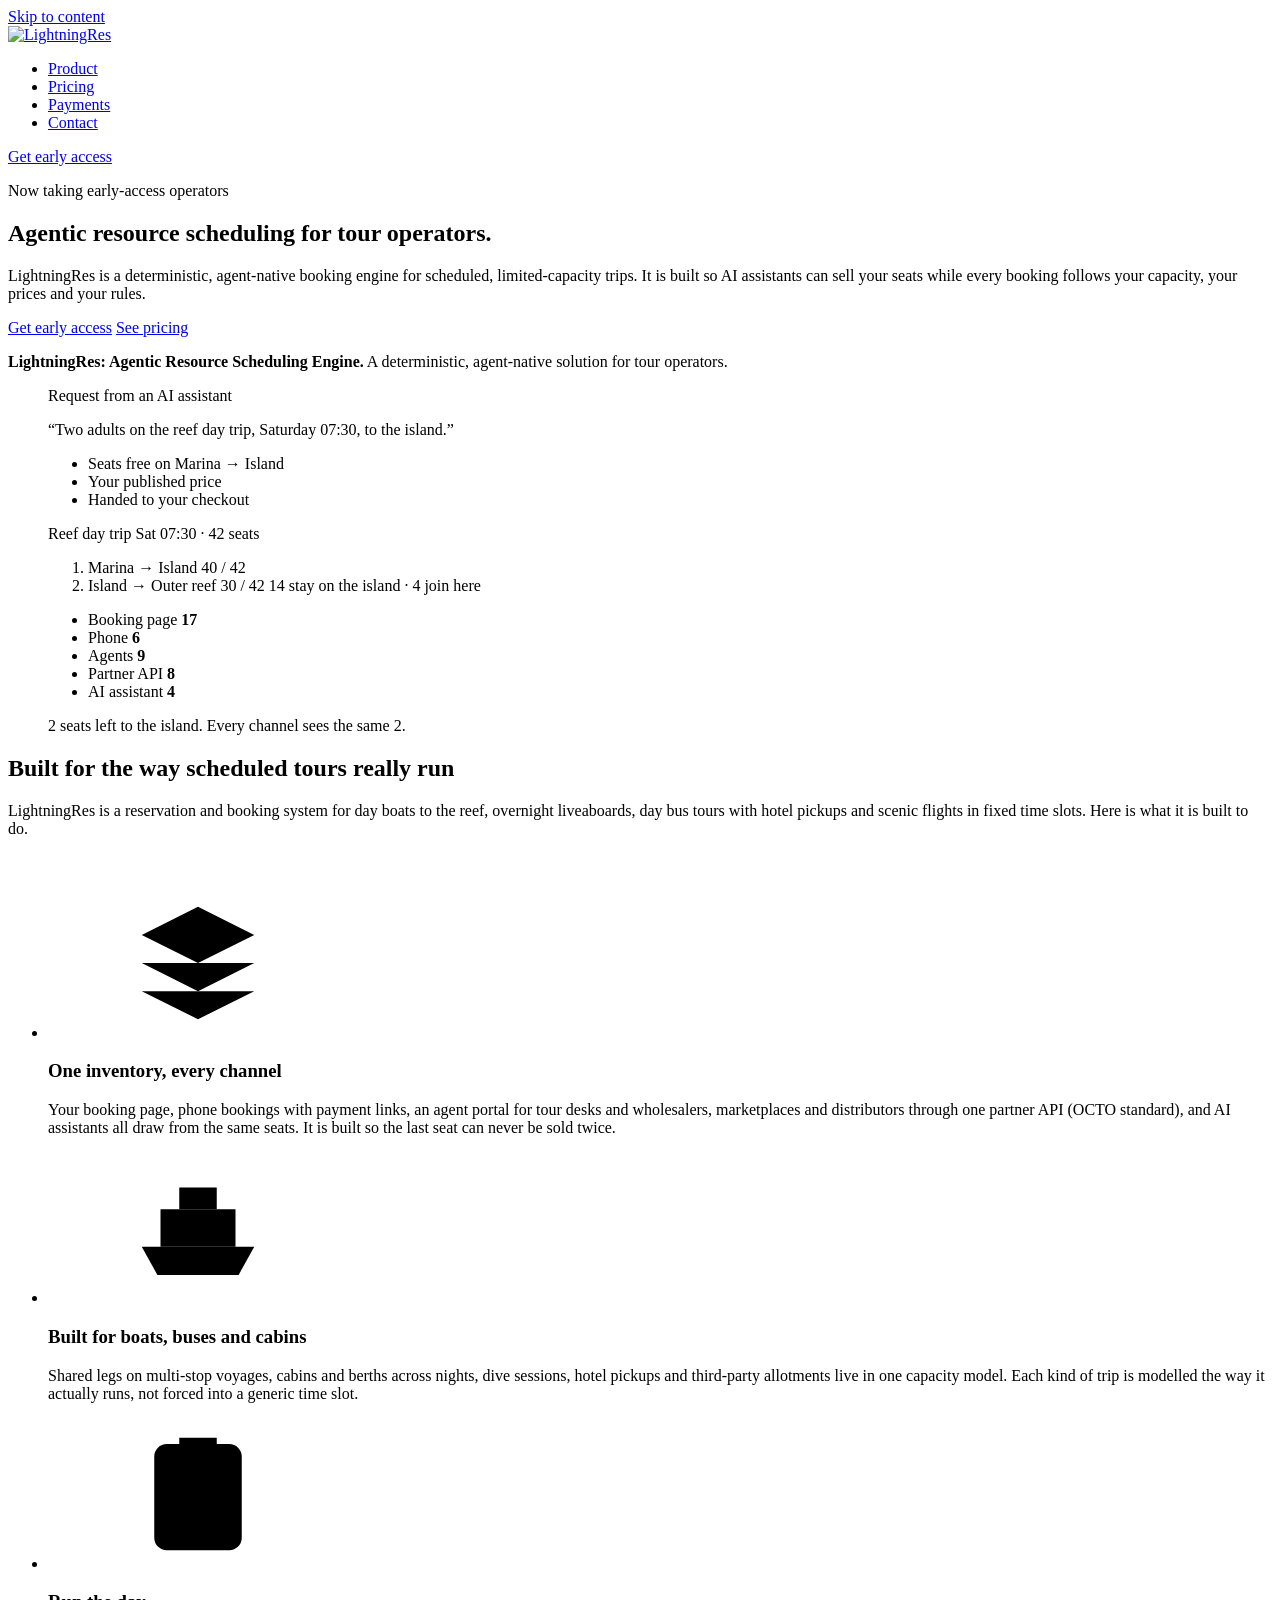
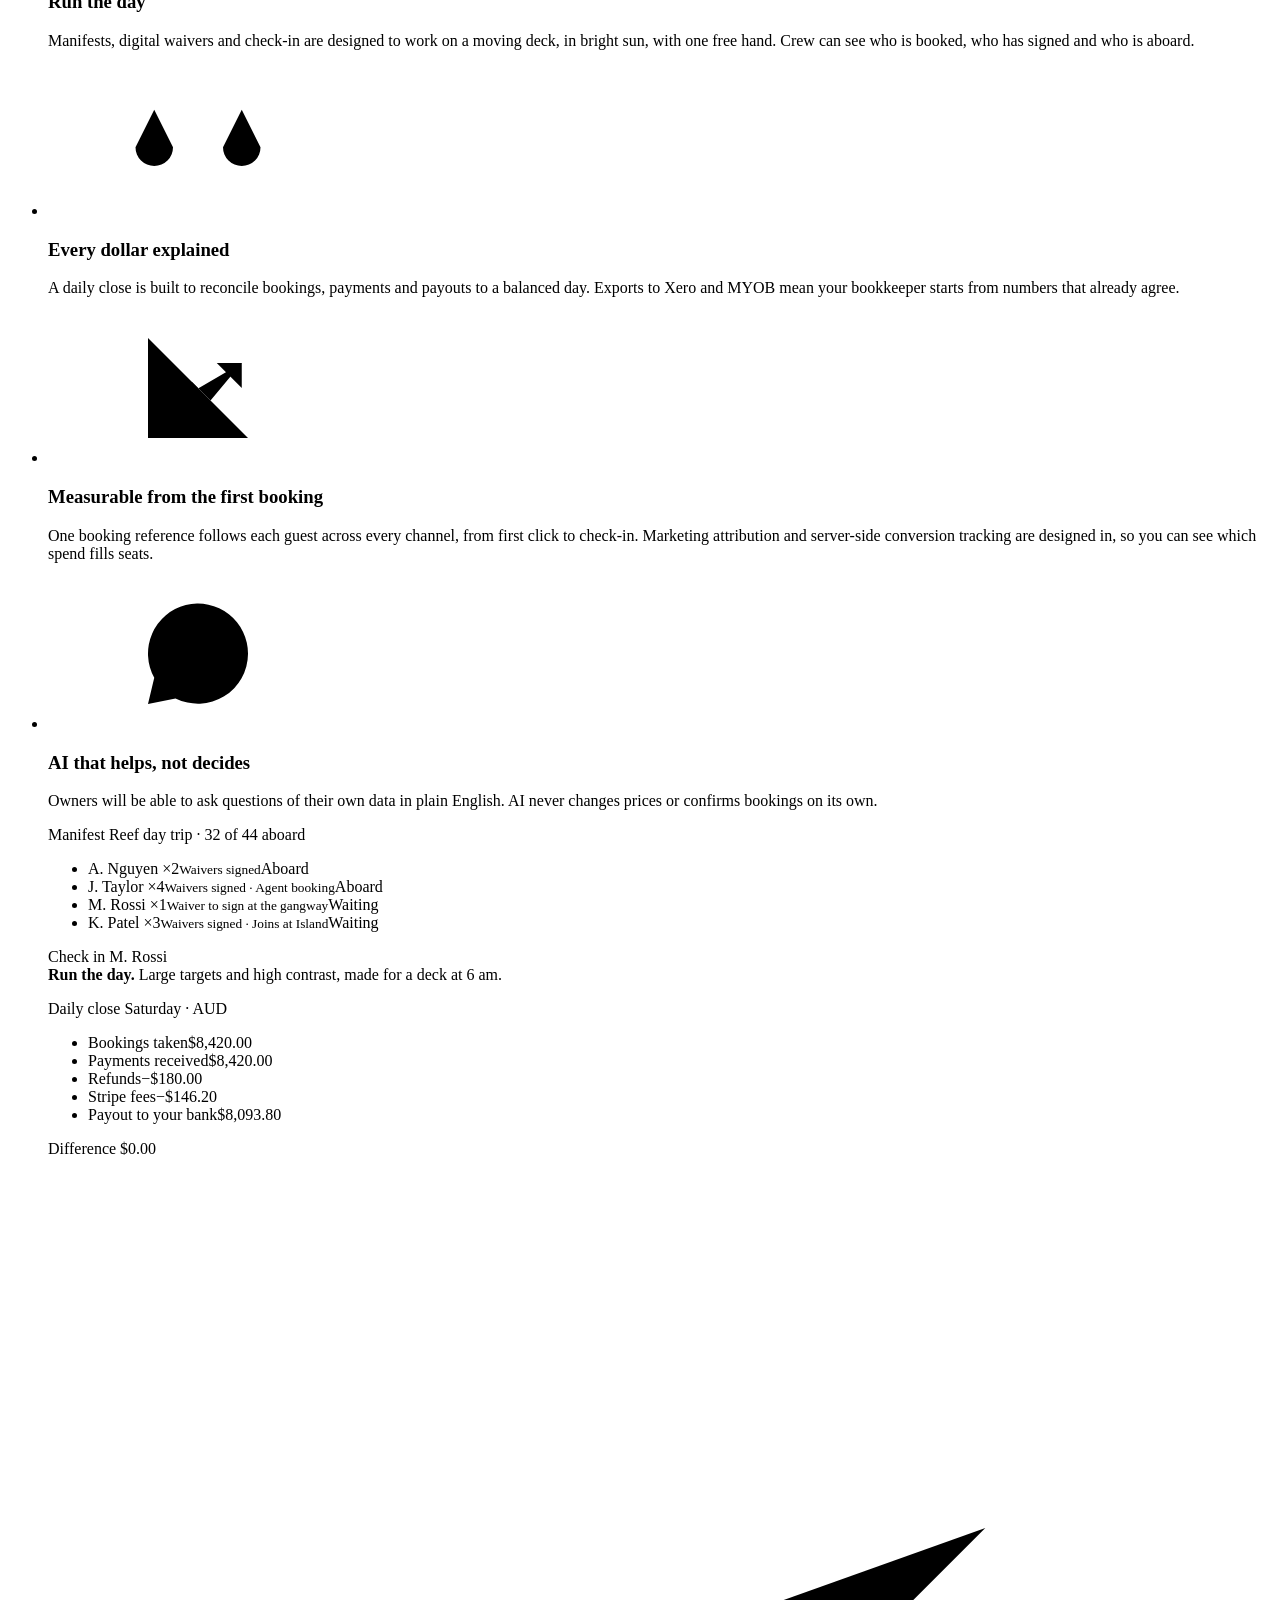
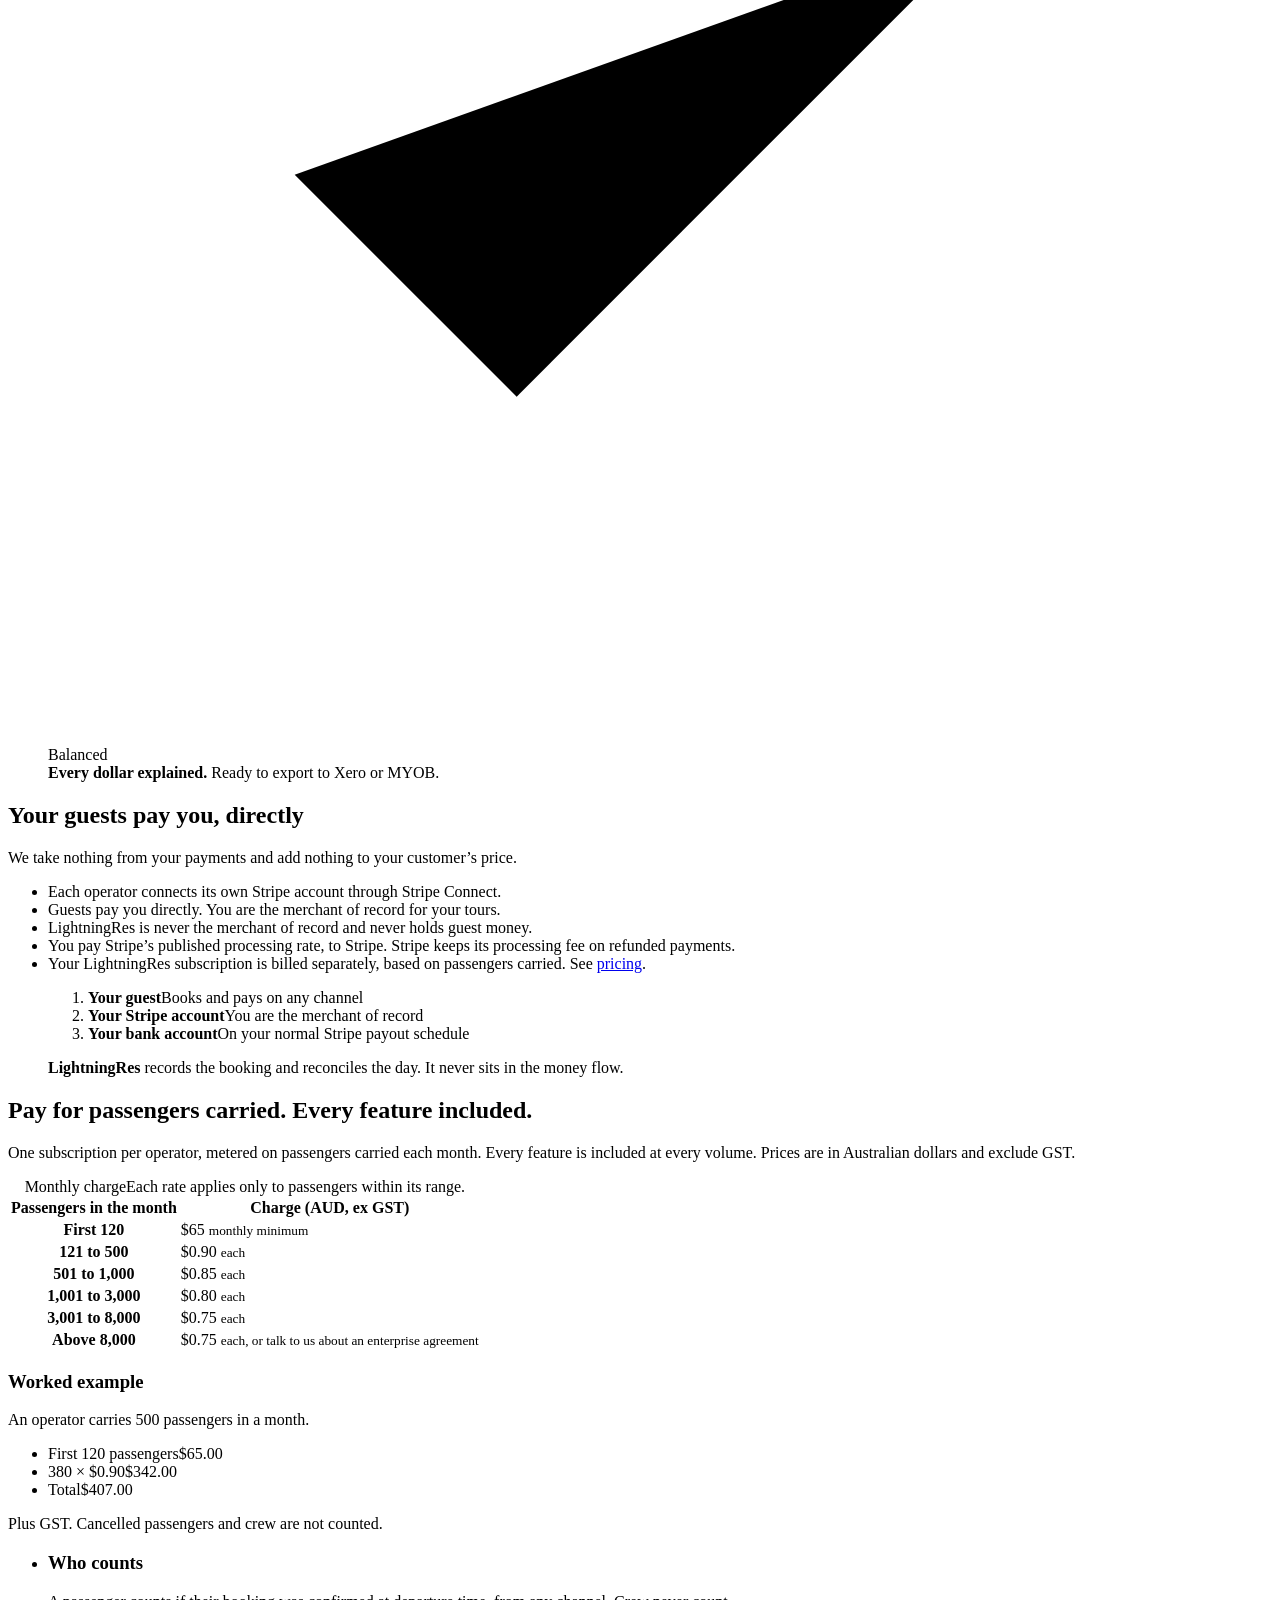
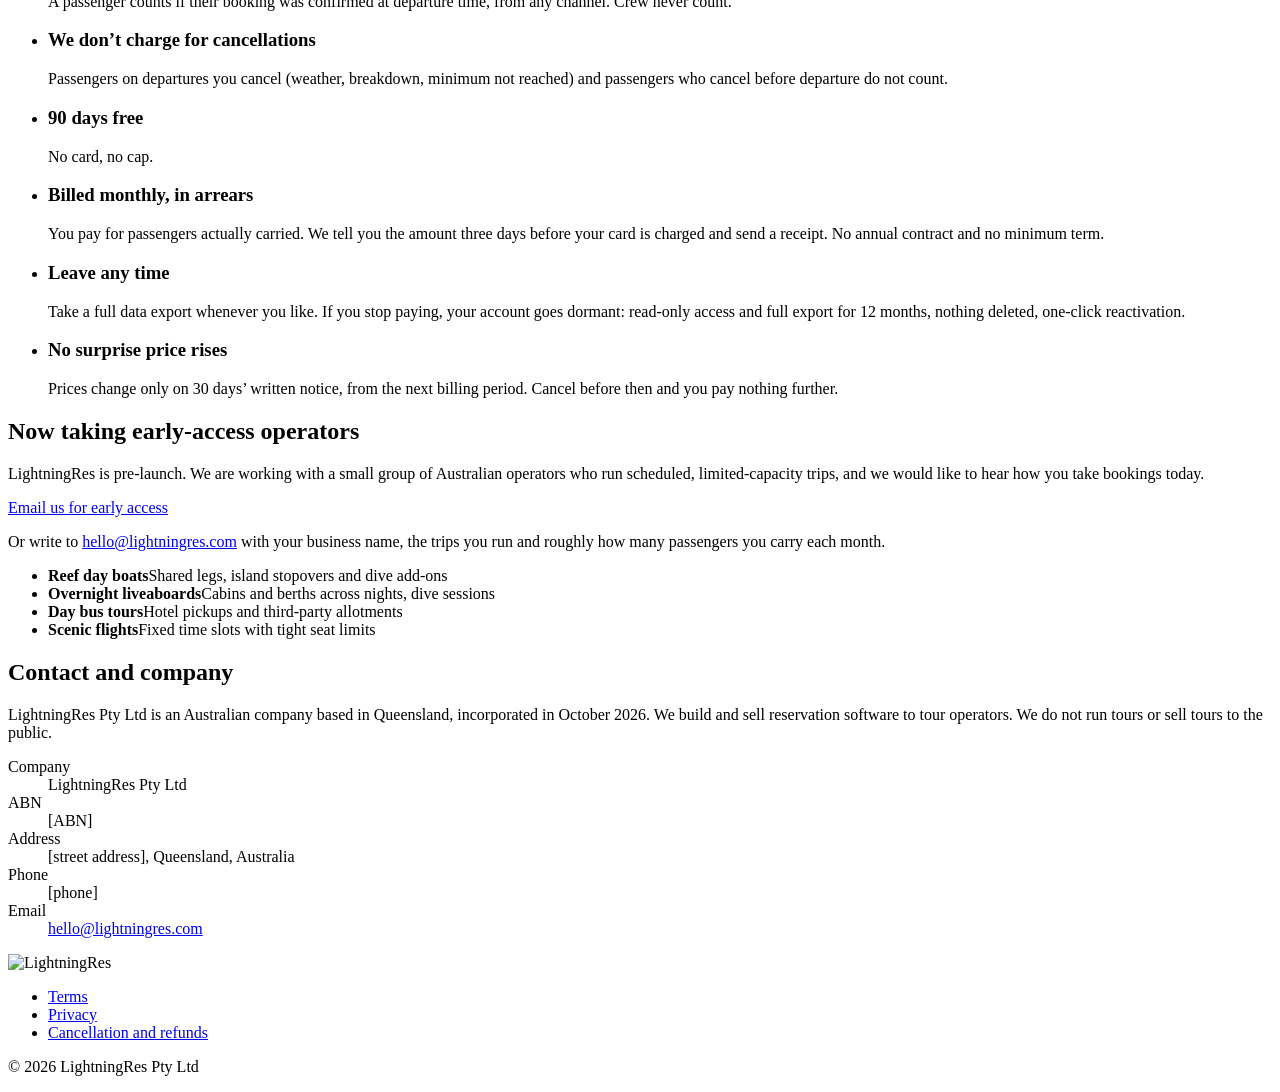
==== public/index.html @ d4a4ba2e "Add one-page site with product, payments, pricing and contact Co-authored-by: Cursor <cursoragent@cu" ====
<!DOCTYPE html>
<html lang="en-AU">
<head>
  <meta charset="utf-8">
  <meta name="viewport" content="width=device-width, initial-scale=1">
  <title>LightningRes: Agentic Resource Scheduling Engine for Tour Operators</title>
  <meta name="description" content="LightningRes is a deterministic, agent-native reservation system for Australian tour operators running scheduled, limited-capacity trips. Now taking early-access operators.">
  <link rel="canonical" href="https://www.lightningres.com/">
  <meta name="theme-color" content="#0b2a4a">
  <link rel="icon" href="/assets/favicon.ico" sizes="32x32">
  <link rel="icon" href="/assets/favicon.svg" type="image/svg+xml">
  <link rel="apple-touch-icon" href="/assets/apple-touch-icon.png">
  <link rel="stylesheet" href="/styles.css">
  <meta property="og:type" content="website">
  <meta property="og:site_name" content="LightningRes">
  <meta property="og:locale" content="en_AU">
  <meta property="og:url" content="https://www.lightningres.com/">
  <meta property="og:title" content="LightningRes: Agentic Resource Scheduling Engine">
  <meta property="og:description" content="A deterministic, agent-native reservation system for tour operators. Now taking early-access operators.">
  <meta property="og:image" content="https://www.lightningres.com/assets/og-image.png">
  <meta property="og:image:width" content="1200">
  <meta property="og:image:height" content="630">
  <meta property="og:image:alt" content="LightningRes logo with the line Agentic Resource Scheduling Engine">
  <meta name="twitter:card" content="summary_large_image">
  <meta name="twitter:title" content="LightningRes: Agentic Resource Scheduling Engine">
  <meta name="twitter:description" content="A deterministic, agent-native reservation system for tour operators. Now taking early-access operators.">
  <meta name="twitter:image" content="https://www.lightningres.com/assets/og-image.png">
  <script type="application/ld+json">
  {
    "@context": "https://schema.org",
    "@type": "Organization",
    "name": "LightningRes",
    "legalName": "LightningRes Pty Ltd",
    "url": "https://www.lightningres.com/",
    "logo": "https://www.lightningres.com/assets/apple-touch-icon.png",
    "email": "hello@lightningres.com",
    "foundingDate": "2026-10",
    "description": "Reservation and booking software for tour operators who run scheduled, limited-capacity trips.",
    "address": {
      "@type": "PostalAddress",
      "addressRegion": "QLD",
      "addressCountry": "AU"
    },
    "areaServed": "AU"
  }
  </script>
</head>
<body>
  <a class="skip" href="#main">Skip to content</a>

  <header class="site-header">
    <div class="wrap">
      <a class="brand" href="/" aria-label="LightningRes home">
        <img src="/assets/logo.svg" alt="LightningRes" width="168" height="32">
      </a>
      <nav class="nav" aria-label="Main">
        <ul>
          <li><a href="#product">Product</a></li>
          <li><a href="#pricing">Pricing</a></li>
          <li><a href="#payments">Payments</a></li>
          <li><a href="#contact">Contact</a></li>
        </ul>
      </nav>
      <a class="btn btn-primary" href="#early-access">Get early access</a>
    </div>
  </header>

  <main id="main">
    <section class="hero" aria-labelledby="hero-title">
      <div class="wrap">
        <div class="hero-text">
          <p class="badge">Now taking early&#8209;access operators</p>
          <h1 id="hero-title">Agentic resource scheduling for tour operators.</h1>
          <p class="lede">LightningRes is a deterministic, agent-native booking engine for scheduled, limited-capacity trips. It is built so AI assistants can sell your seats while every booking follows your capacity, your prices and your rules.</p>
          <div class="actions">
            <a class="btn btn-primary" href="#early-access">Get early access</a>
            <a class="btn btn-ghost" href="#pricing">See pricing</a>
          </div>
          <p class="tagline"><strong>LightningRes: Agentic Resource Scheduling Engine.</strong> A deterministic, agent-native solution for tour operators.</p>
        </div>

        <figure class="hero-art" role="img" aria-label="Illustration: an AI assistant asks for two seats, which are checked against the operator’s capacity and prices. Below, a reef day trip shows seats filling across two shared legs, booked through five channels that all draw from the same seats.">
          <div class="card ask">
            <p class="ask-from">Request from an AI assistant</p>
            <p class="ask-q">“Two adults on the reef day trip, Saturday 07:30, to the island.”</p>
            <ul class="ask-checks">
              <li>Seats free on Marina → Island</li>
              <li>Your published price</li>
              <li>Handed to your checkout</li>
            </ul>
          </div>
          <div class="card">
            <div class="card-head">
              <span class="card-title">Reef day trip</span>
              <span class="card-meta">Sat 07:30 · 42 seats</span>
            </div>
            <ol class="legs">
              <li class="leg">
                <span class="leg-name">Marina → Island</span>
                <span class="leg-count">40 / 42</span>
                <span class="seats seats-a"></span>
              </li>
              <li class="leg">
                <span class="leg-name">Island → Outer reef</span>
                <span class="leg-count">30 / 42</span>
                <span class="seats seats-b"></span>
                <span class="leg-note">14 stay on the island · 4 join here</span>
              </li>
            </ol>
            <ul class="chips">
              <li>Booking page <b>17</b></li>
              <li>Phone <b>6</b></li>
              <li>Agents <b>9</b></li>
              <li>Partner API <b>8</b></li>
              <li>AI assistant <b>4</b></li>
            </ul>
            <p class="card-foot">2 seats left to the island. Every channel sees the same 2.</p>
          </div>
        </figure>
      </div>
    </section>

    <section class="section" id="product" aria-labelledby="product-title">
      <div class="wrap">
        <div class="section-intro">
          <span class="marker" aria-hidden="true"></span>
          <h2 id="product-title">Built for the way scheduled tours really run</h2>
          <p>LightningRes is a reservation and booking system for day boats to the reef, overnight liveaboards, day bus tours with hotel pickups and scenic flights in fixed time slots. Here is what it is built to do.</p>
        </div>

        <svg width="0" height="0" class="sprite" aria-hidden="true" focusable="false">
          <symbol id="i-channels" viewBox="0 0 24 24"><path d="M12 3 3 7.5l9 4.5 9-4.5L12 3Z"/><path d="m3 12 9 4.5 9-4.5"/><path d="m3 16.5 9 4.5 9-4.5"/></symbol>
          <symbol id="i-boat" viewBox="0 0 24 24"><path d="M3 15h18l-2.5 4.5h-13L3 15Z"/><path d="M6 15V9h12v6"/><path d="M9 9V5.5h6V9"/><path d="M9 12h.01M12 12h.01M15 12h.01"/></symbol>
          <symbol id="i-check" viewBox="0 0 24 24"><rect x="5" y="4" width="14" height="17" rx="2"/><path d="M9 4V3h6v1"/><path d="m8.5 13 2.5 2.5 4.5-5"/></symbol>
          <symbol id="i-balance" viewBox="0 0 24 24"><path d="M12 4v16M7 20h10"/><path d="M5 7h14"/><path d="m5 7-3 6a3 3 0 0 0 6 0L5 7ZM19 7l-3 6a3 3 0 0 0 6 0l-3-6Z"/></symbol>
          <symbol id="i-chart" viewBox="0 0 24 24"><path d="M4 4v16h16"/><path d="m7 15 4-4 3 3 5-6"/><path d="M15 8h4v4"/></symbol>
          <symbol id="i-ask" viewBox="0 0 24 24"><path d="M20 12a8 8 0 0 1-11.6 7.1L4 20l1-4.2A8 8 0 1 1 20 12Z"/><path d="M9.5 10a2.5 2.5 0 1 1 3.5 2.3c-.6.3-1 .9-1 1.5v.2M12 17h.01"/></symbol>
        </svg>

        <ul class="features">
          <li class="feature">
            <div class="icon"><svg aria-hidden="true"><use href="#i-channels"/></svg></div>
            <h3>One inventory, every channel</h3>
            <p>Your booking page, phone bookings with payment links, an agent portal for tour desks and wholesalers, marketplaces and distributors through one partner API (OCTO standard), and AI assistants all draw from the same seats. It is built so the last seat can never be sold twice.</p>
          </li>
          <li class="feature">
            <div class="icon"><svg aria-hidden="true"><use href="#i-boat"/></svg></div>
            <h3>Built for boats, buses and cabins</h3>
            <p>Shared legs on multi-stop voyages, cabins and berths across nights, dive sessions, hotel pickups and third-party allotments live in one capacity model. Each kind of trip is modelled the way it actually runs, not forced into a generic time slot.</p>
          </li>
          <li class="feature">
            <div class="icon"><svg aria-hidden="true"><use href="#i-check"/></svg></div>
            <h3>Run the day</h3>
            <p>Manifests, digital waivers and check-in are designed to work on a moving deck, in bright sun, with one free hand. Crew can see who is booked, who has signed and who is aboard.</p>
          </li>
          <li class="feature">
            <div class="icon"><svg aria-hidden="true"><use href="#i-balance"/></svg></div>
            <h3>Every dollar explained</h3>
            <p>A daily close is built to reconcile bookings, payments and payouts to a balanced day. Exports to Xero and MYOB mean your bookkeeper starts from numbers that already agree.</p>
          </li>
          <li class="feature">
            <div class="icon"><svg aria-hidden="true"><use href="#i-chart"/></svg></div>
            <h3>Measurable from the first booking</h3>
            <p>One booking reference follows each guest across every channel, from first click to check-in. Marketing attribution and server-side conversion tracking are designed in, so you can see which spend fills seats.</p>
          </li>
          <li class="feature">
            <div class="icon"><svg aria-hidden="true"><use href="#i-ask"/></svg></div>
            <h3>AI that helps, not decides</h3>
            <p>Owners will be able to ask questions of their own data in plain English. AI never changes prices or confirms bookings on its own.</p>
          </li>
        </ul>

        <div class="showcase">
          <figure>
            <div class="card" role="img" aria-label="Illustration: a manifest for the reef day trip showing guests, waiver status and check-in.">
              <div class="card-head">
                <span class="card-title">Manifest</span>
                <span class="card-meta">Reef day trip · 32 of 44 aboard</span>
              </div>
              <ul class="rows">
                <li><span>A. Nguyen <span class="num">×2</span></span><small>Waivers signed</small><span class="pill pill-done">Aboard</span></li>
                <li><span>J. Taylor <span class="num">×4</span></span><small>Waivers signed · Agent booking</small><span class="pill pill-done">Aboard</span></li>
                <li><span>M. Rossi <span class="num">×1</span></span><small>Waiver to sign at the gangway</small><span class="pill pill-wait">Waiting</span></li>
                <li><span>K. Patel <span class="num">×3</span></span><small>Waivers signed · Joins at Island</small><span class="pill pill-wait">Waiting</span></li>
              </ul>
              <span class="tap">Check in M. Rossi</span>
            </div>
            <figcaption><strong>Run the day.</strong> Large targets and high contrast, made for a deck at 6 am.</figcaption>
          </figure>
          <figure>
            <div class="card" role="img" aria-label="Illustration: a daily close where payments, refunds, Stripe fees and the payout reconcile to a balanced day.">
              <div class="card-head">
                <span class="card-title">Daily close</span>
                <span class="card-meta">Saturday · AUD</span>
              </div>
              <ul class="rows">
                <li><span>Bookings taken</span><span class="num">$8,420.00</span></li>
                <li><span>Payments received</span><span class="num">$8,420.00</span></li>
                <li><span>Refunds</span><span class="num">−$180.00</span></li>
                <li><span>Stripe fees</span><span class="num">−$146.20</span></li>
                <li><span>Payout to your bank</span><span class="num">$8,093.80</span></li>
              </ul>
              <div class="total">
                <span>Difference $0.00</span>
                <span class="balanced"><svg viewBox="0 0 24 24" aria-hidden="true"><path d="m5 12.5 4.5 4.5L19 7.5"/></svg>Balanced</span>
              </div>
            </div>
            <figcaption><strong>Every dollar explained.</strong> Ready to export to Xero or MYOB.</figcaption>
          </figure>
        </div>
      </div>
    </section>

    <section class="section section-mist" id="payments" aria-labelledby="payments-title">
      <div class="wrap payments-grid">
        <div>
          <span class="marker" aria-hidden="true"></span>
          <h2 id="payments-title">Your guests pay you, directly</h2>
          <p class="promise">We take nothing from your payments and add nothing to your customer’s price.</p>
          <ul class="ticks">
            <li>Each operator connects its own Stripe account through Stripe Connect.</li>
            <li>Guests pay you directly. You are the merchant of record for your tours.</li>
            <li>LightningRes is never the merchant of record and never holds guest money.</li>
            <li>You pay Stripe’s published processing rate, to Stripe. Stripe keeps its processing fee on refunded payments.</li>
            <li>Your LightningRes subscription is billed separately, based on passengers carried. See <a href="#pricing">pricing</a>.</li>
          </ul>
        </div>
        <figure class="flow" role="img" aria-label="Diagram: the guest pays the operator’s own Stripe account, Stripe pays out to the operator’s bank, and LightningRes sends the booking but never holds the money.">
          <ol>
            <li><strong>Your guest</strong><span>Books and pays on any channel</span></li>
            <li data-step="Pays"><strong>Your Stripe account</strong><span>You are the merchant of record</span></li>
            <li data-step="Pays out"><strong>Your bank account</strong><span>On your normal Stripe payout schedule</span></li>
          </ol>
          <div class="aside">
            <p><strong>LightningRes</strong> records the booking and reconciles the day. It never sits in the money flow.</p>
          </div>
        </figure>
      </div>
    </section>

    <section class="section" id="pricing" aria-labelledby="pricing-title">
      <div class="wrap">
        <div class="section-intro">
          <span class="marker" aria-hidden="true"></span>
          <h2 id="pricing-title">Pay for passengers carried. Every feature included.</h2>
          <p>One subscription per operator, metered on passengers carried each month. Every feature is included at every volume. Prices are in Australian dollars and exclude GST.</p>
        </div>

        <div class="pricing-grid">
          <div class="table-card">
            <table>
              <caption>Monthly charge<span>Each rate applies only to passengers within its range.</span></caption>
              <thead>
                <tr><th scope="col">Passengers in the month</th><th scope="col">Charge (AUD, ex GST)</th></tr>
              </thead>
              <tbody>
                <tr><th scope="row">First 120</th><td>$65 <small>monthly minimum</small></td></tr>
                <tr><th scope="row">121 to 500</th><td>$0.90 <small>each</small></td></tr>
                <tr><th scope="row">501 to 1,000</th><td>$0.85 <small>each</small></td></tr>
                <tr><th scope="row">1,001 to 3,000</th><td>$0.80 <small>each</small></td></tr>
                <tr><th scope="row">3,001 to 8,000</th><td>$0.75 <small>each</small></td></tr>
                <tr><th scope="row">Above 8,000</th><td>$0.75 <small>each, or talk to us about an enterprise agreement</small></td></tr>
              </tbody>
            </table>
          </div>

          <div class="example">
            <h3>Worked example</h3>
            <p>An operator carries 500 passengers in a month.</p>
            <ul class="sum">
              <li><span>First 120 passengers</span><span>$65.00</span></li>
              <li><span>380 × $0.90</span><span>$342.00</span></li>
              <li class="grand"><span>Total</span><span>$407.00</span></li>
            </ul>
            <p class="fine">Plus GST. Cancelled passengers and crew are not counted.</p>
          </div>
        </div>

        <ul class="terms-list">
          <li>
            <h3>Who counts</h3>
            <p>A passenger counts if their booking was confirmed at departure time, from any channel. Crew never count.</p>
          </li>
          <li>
            <h3>We don’t charge for cancellations</h3>
            <p>Passengers on departures you cancel (weather, breakdown, minimum not reached) and passengers who cancel before departure do not count.</p>
          </li>
          <li>
            <h3>90 days free</h3>
            <p>No card, no cap.</p>
          </li>
          <li>
            <h3>Billed monthly, in arrears</h3>
            <p>You pay for passengers actually carried. We tell you the amount three days before your card is charged and send a receipt. No annual contract and no minimum term.</p>
          </li>
          <li>
            <h3>Leave any time</h3>
            <p>Take a full data export whenever you like. If you stop paying, your account goes dormant: read-only access and full export for 12 months, nothing deleted, one-click reactivation.</p>
          </li>
          <li>
            <h3>No surprise price rises</h3>
            <p>Prices change only on 30 days’ written notice, from the next billing period. Cancel before then and you pay nothing further.</p>
          </li>
        </ul>
      </div>
    </section>

    <section class="section early" id="early-access" aria-labelledby="early-title">
      <div class="wrap early-grid">
        <div>
          <span class="marker" aria-hidden="true"></span>
          <h2 id="early-title">Now taking early&#8209;access operators</h2>
          <p>LightningRes is pre-launch. We are working with a small group of Australian operators who run scheduled, limited-capacity trips, and we would like to hear how you take bookings today.</p>
          <a class="btn btn-primary" href="mailto:hello@lightningres.com?subject=Early%20access%20to%20LightningRes">Email us for early access</a>
          <p class="small">Or write to <a href="mailto:hello@lightningres.com">hello@lightningres.com</a> with your business name, the trips you run and roughly how many passengers you carry each month.</p>
        </div>
        <ul class="suits">
          <li><strong>Reef day boats</strong><span>Shared legs, island stopovers and dive add-ons</span></li>
          <li><strong>Overnight liveaboards</strong><span>Cabins and berths across nights, dive sessions</span></li>
          <li><strong>Day bus tours</strong><span>Hotel pickups and third-party allotments</span></li>
          <li><strong>Scenic flights</strong><span>Fixed time slots with tight seat limits</span></li>
        </ul>
      </div>
    </section>

    <section class="section" id="contact" aria-labelledby="contact-title">
      <div class="wrap contact-grid">
        <div>
          <span class="marker" aria-hidden="true"></span>
          <h2 id="contact-title">Contact and company</h2>
          <p>LightningRes Pty Ltd is an Australian company based in Queensland, incorporated in October 2026. We build and sell reservation software to tour operators. We do not run tours or sell tours to the public.</p>
        </div>
        <dl class="details">
          <div><dt>Company</dt><dd>LightningRes Pty Ltd</dd></div>
          <div><dt>ABN</dt><dd>[ABN]</dd></div>
          <div><dt>Address</dt><dd>[street address], Queensland, Australia</dd></div>
          <div><dt>Phone</dt><dd>[phone]</dd></div>
          <div><dt>Email</dt><dd><a href="mailto:hello@lightningres.com">hello@lightningres.com</a></dd></div>
        </dl>
      </div>
    </section>
  </main>

  <footer class="site-footer">
    <div class="wrap">
      <img src="/assets/logo.svg" alt="LightningRes" width="150" height="29" loading="lazy">
      <nav aria-label="Legal">
        <ul>
          <li><a href="/terms.html">Terms</a></li>
          <li><a href="/privacy.html">Privacy</a></li>
          <li><a href="/cancellation-and-refunds.html">Cancellation and refunds</a></li>
        </ul>
      </nav>
      <p>© 2026 LightningRes Pty Ltd</p>
    </div>
  </footer>
</body>
</html>
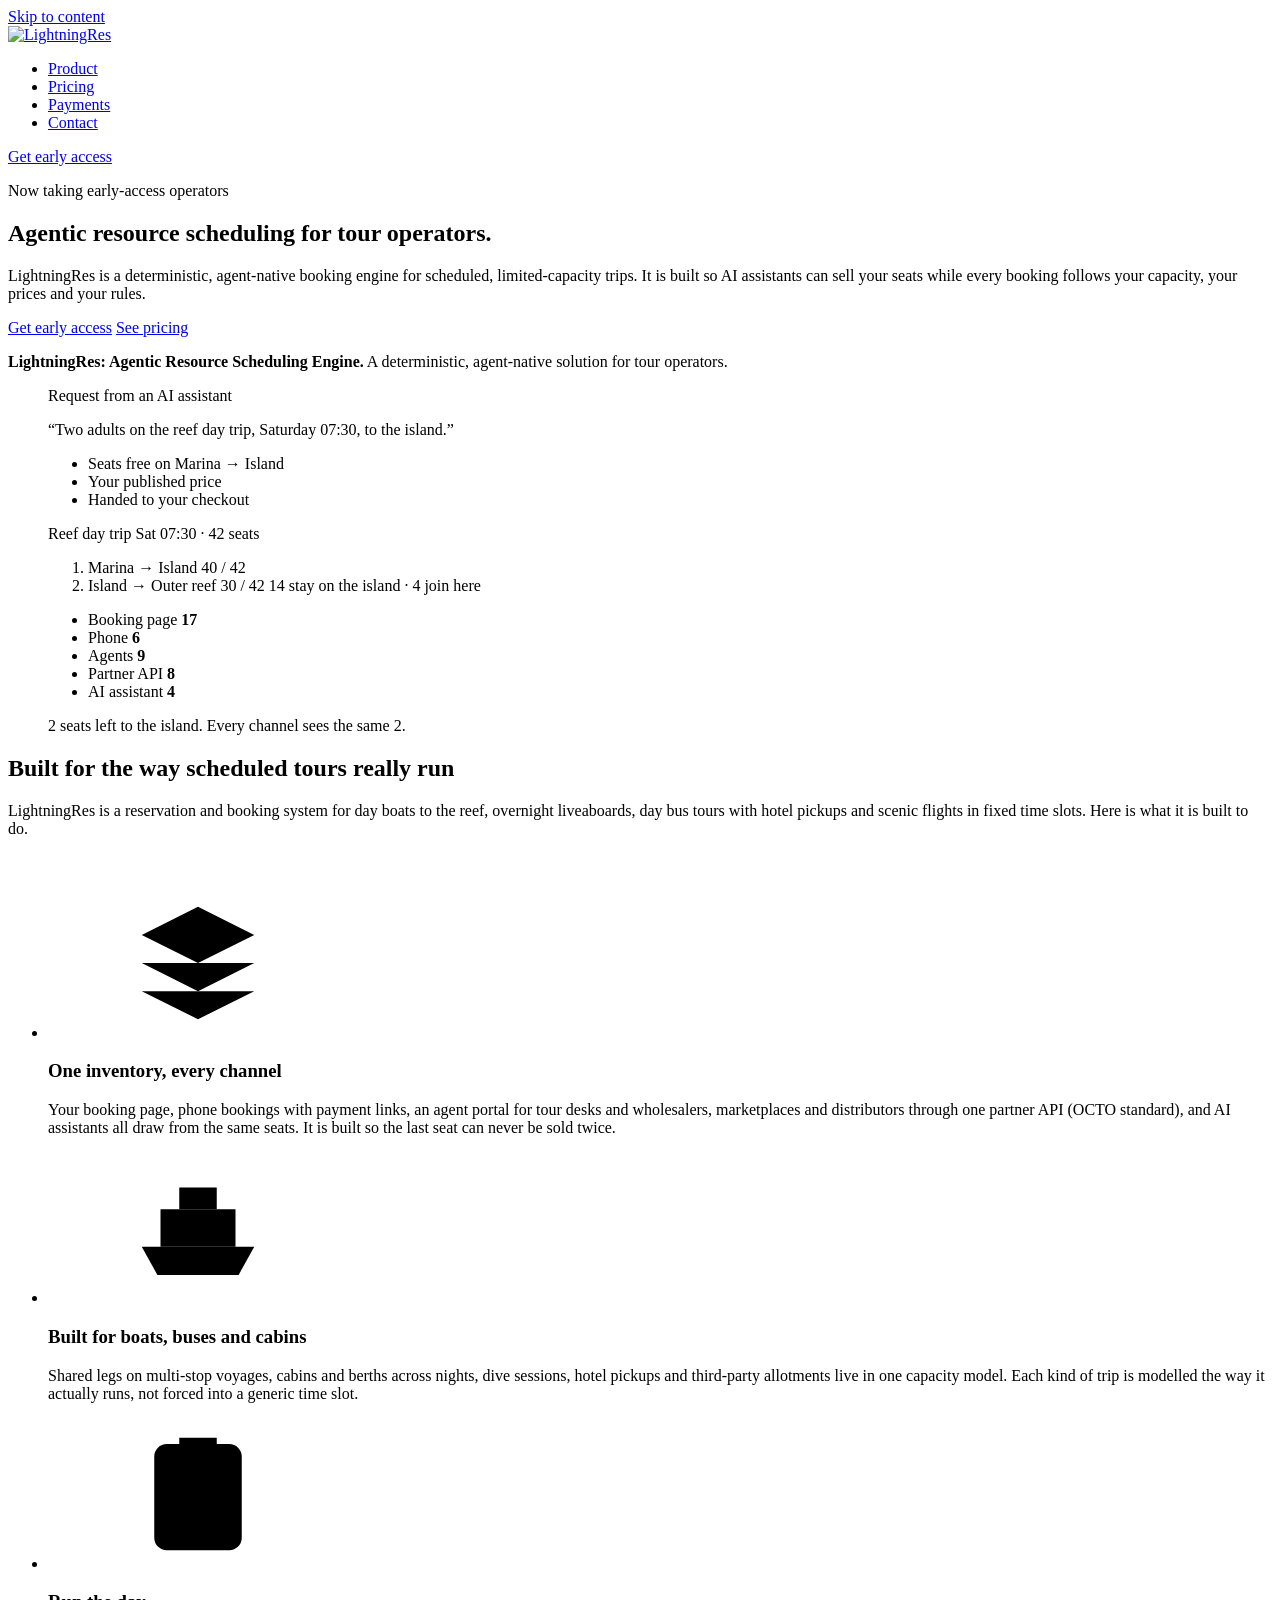
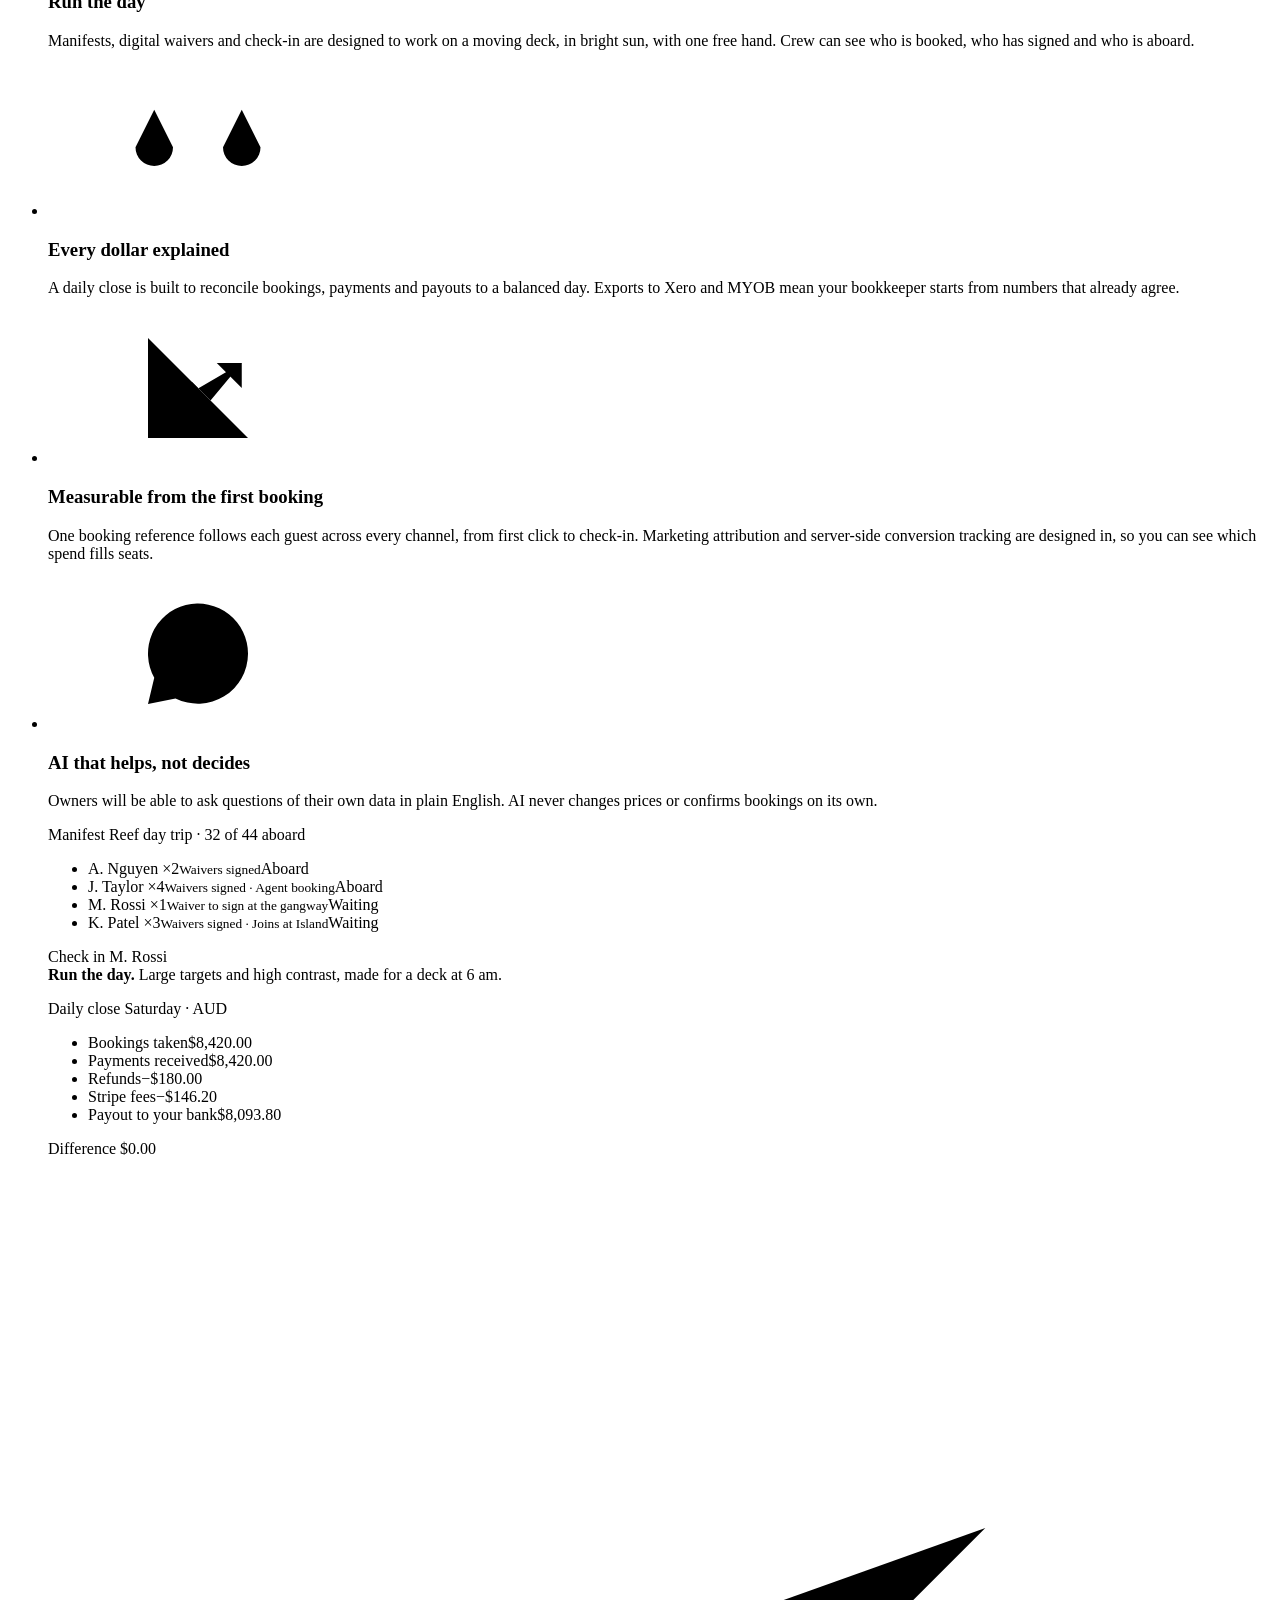
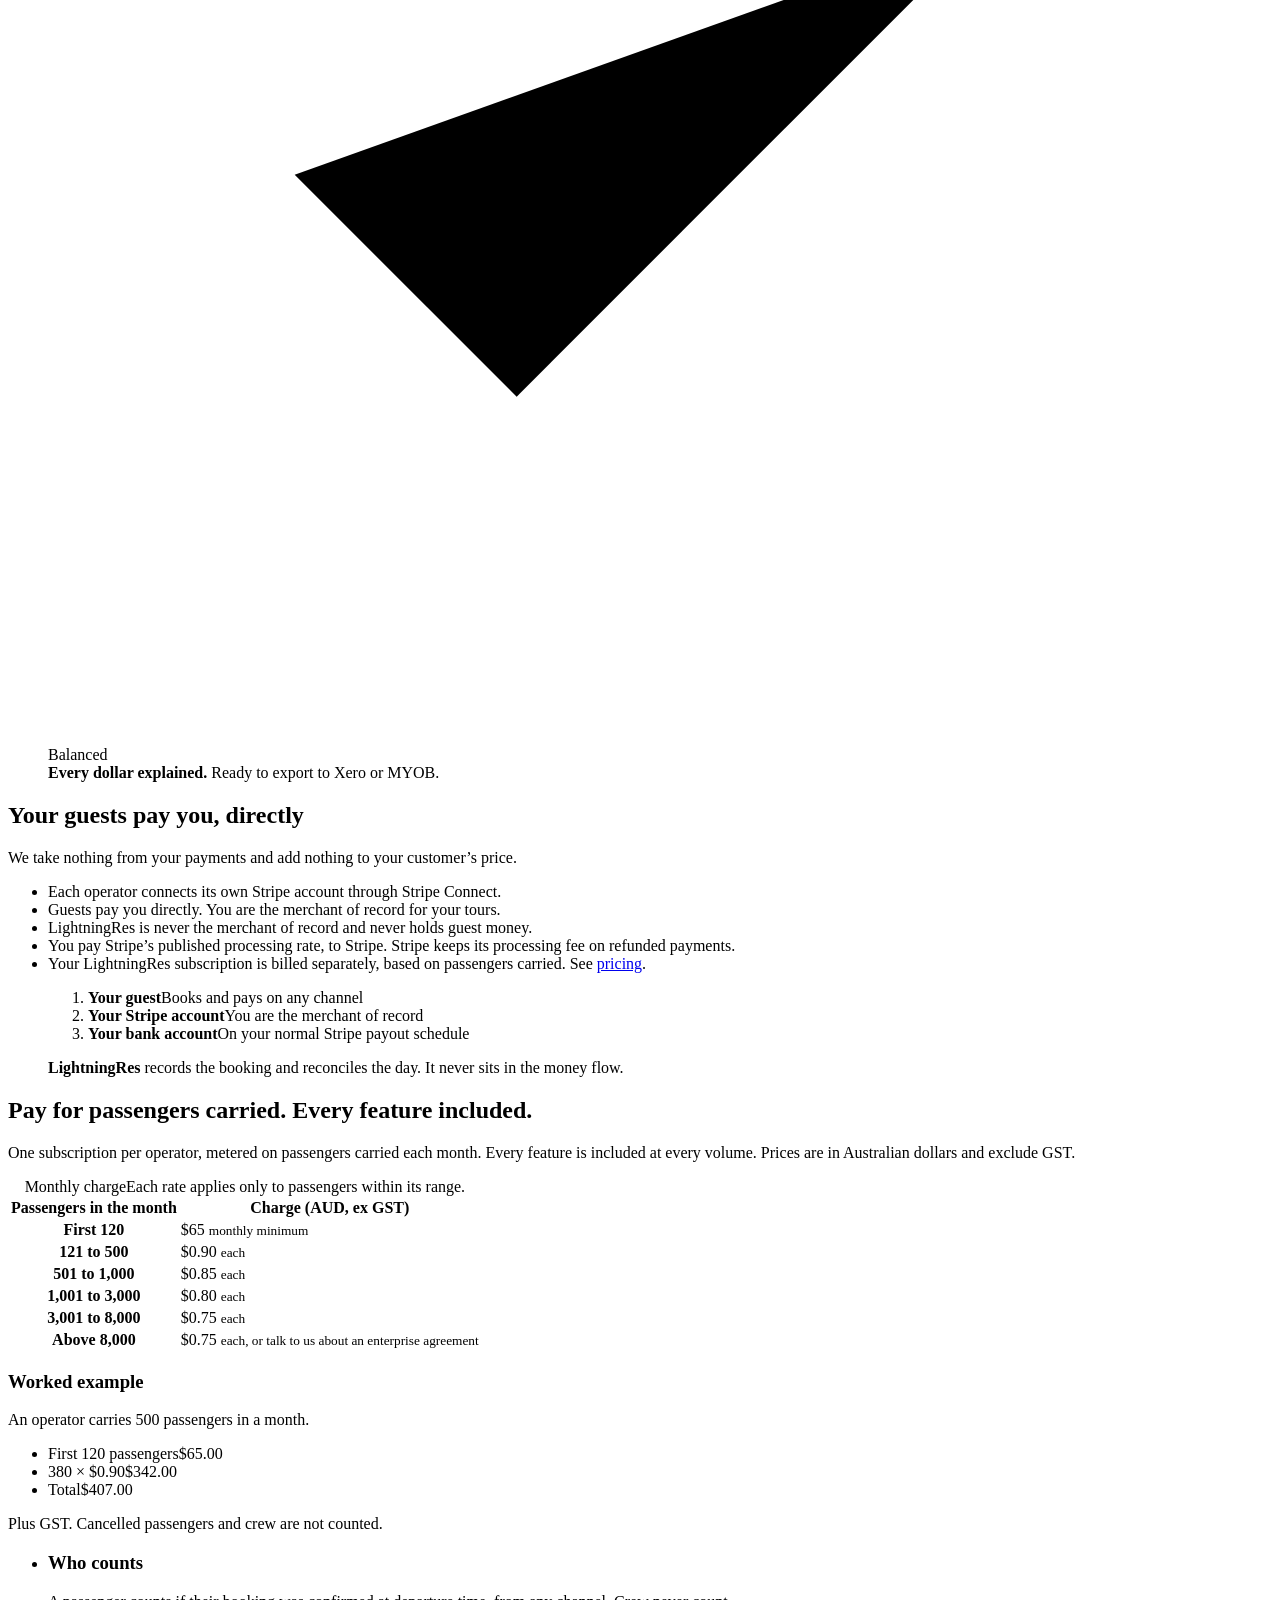
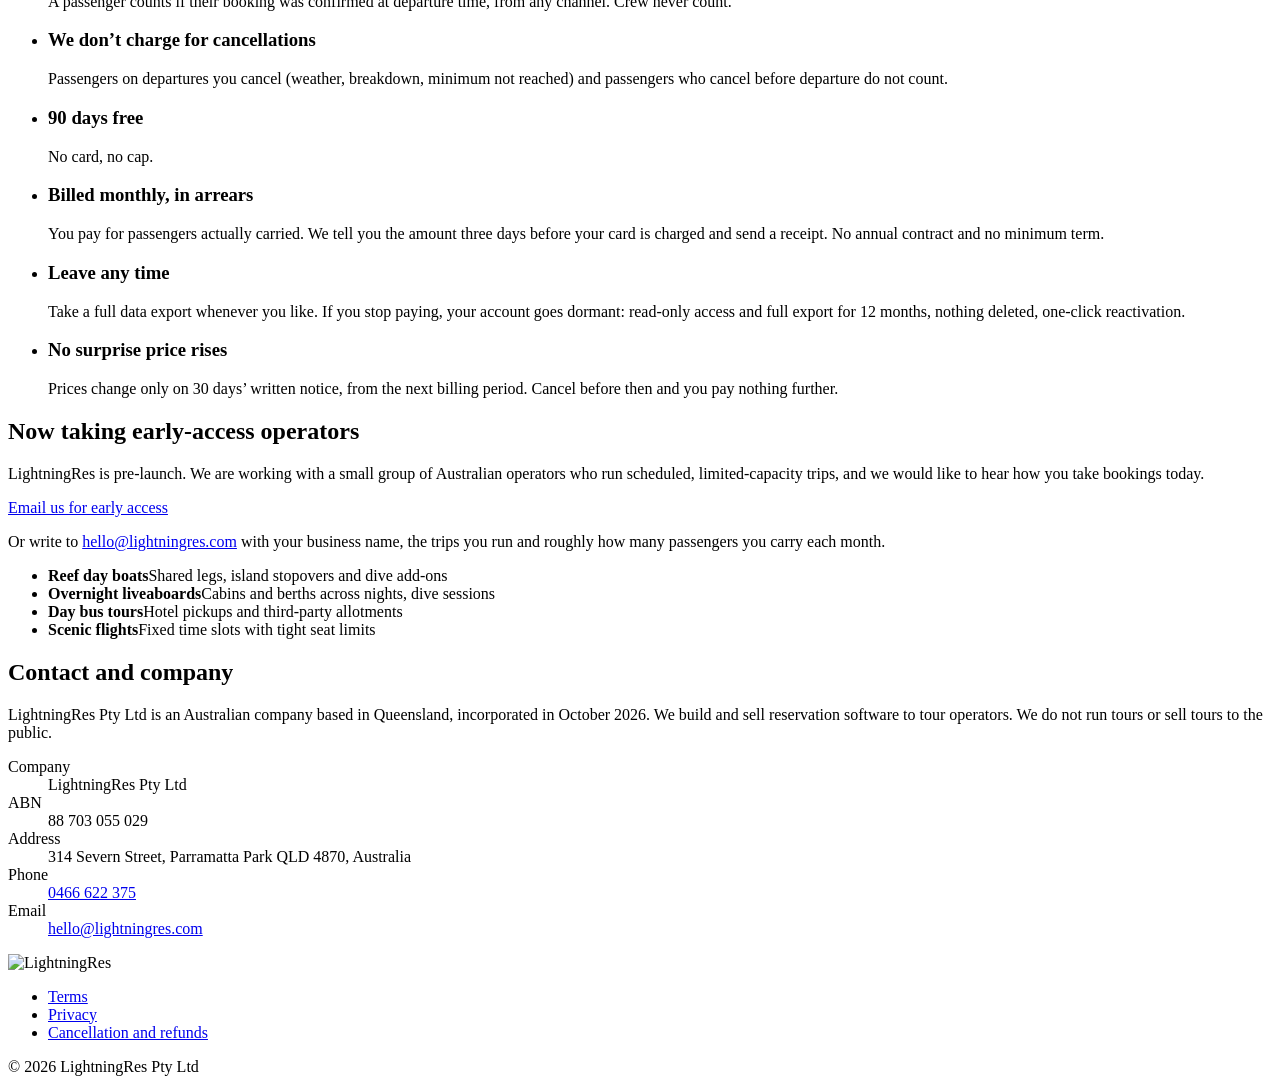
==== commit 74d95cb1: "Add ABN, office address and phone number Co-authored-by: Cursor <cursoragent@cursor.com>" ====
--- a/public/index.html
+++ b/public/index.html
@@ -36,9 +36,14 @@
     "email": "hello@lightningres.com",
     "foundingDate": "2026-10",
     "description": "Reservation and booking software for tour operators who run scheduled, limited-capacity trips.",
+    "telephone": "+61 466 622 375",
+    "taxID": "88 703 055 029",
     "address": {
       "@type": "PostalAddress",
+      "streetAddress": "314 Severn Street",
+      "addressLocality": "Parramatta Park",
       "addressRegion": "QLD",
+      "postalCode": "4870",
       "addressCountry": "AU"
     },
     "areaServed": "AU"
@@ -332,9 +337,9 @@
         </div>
         <dl class="details">
           <div><dt>Company</dt><dd>LightningRes Pty Ltd</dd></div>
-          <div><dt>ABN</dt><dd>[ABN]</dd></div>
-          <div><dt>Address</dt><dd>[street address], Queensland, Australia</dd></div>
-          <div><dt>Phone</dt><dd>[phone]</dd></div>
+          <div><dt>ABN</dt><dd>88 703 055 029</dd></div>
+          <div><dt>Address</dt><dd>314 Severn Street, Parramatta Park QLD 4870, Australia</dd></div>
+          <div><dt>Phone</dt><dd><a href="tel:+61466622375">0466&nbsp;622&nbsp;375</a></dd></div>
           <div><dt>Email</dt><dd><a href="mailto:hello@lightningres.com">hello@lightningres.com</a></dd></div>
         </dl>
       </div>
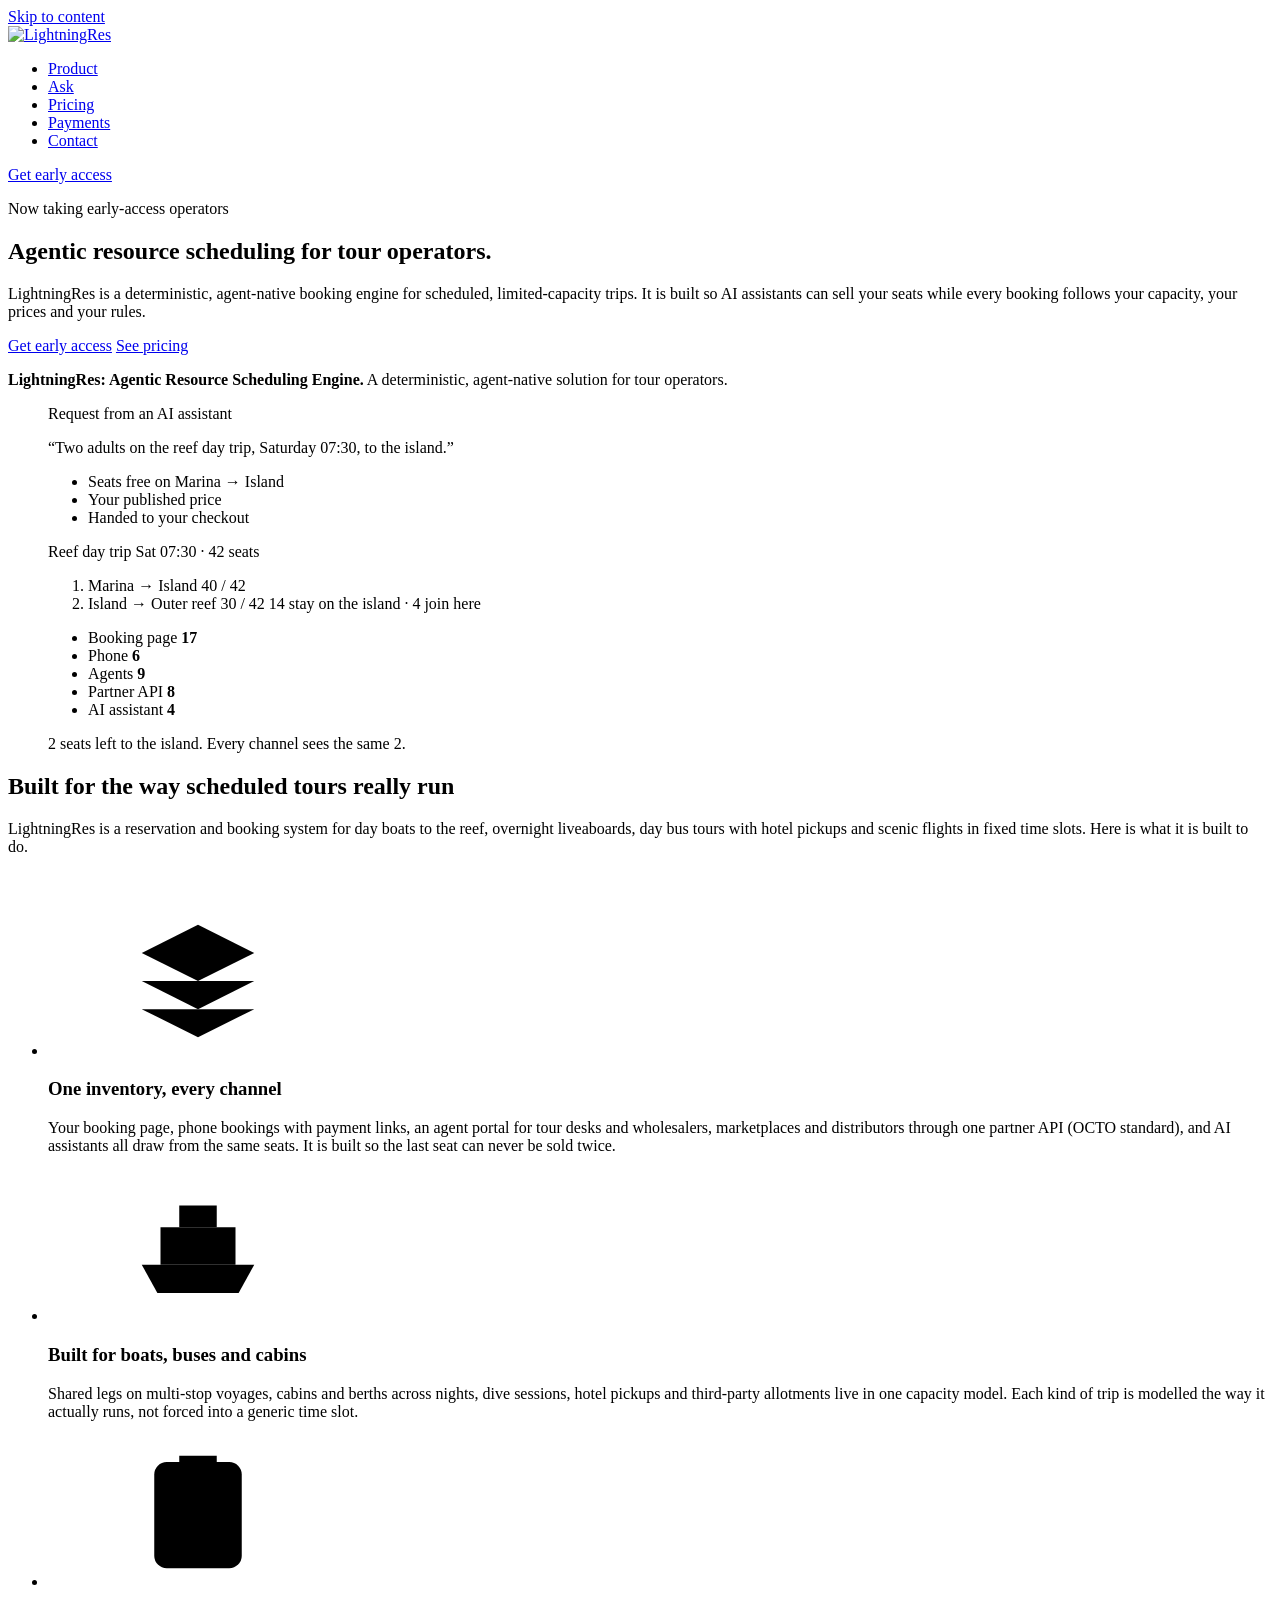
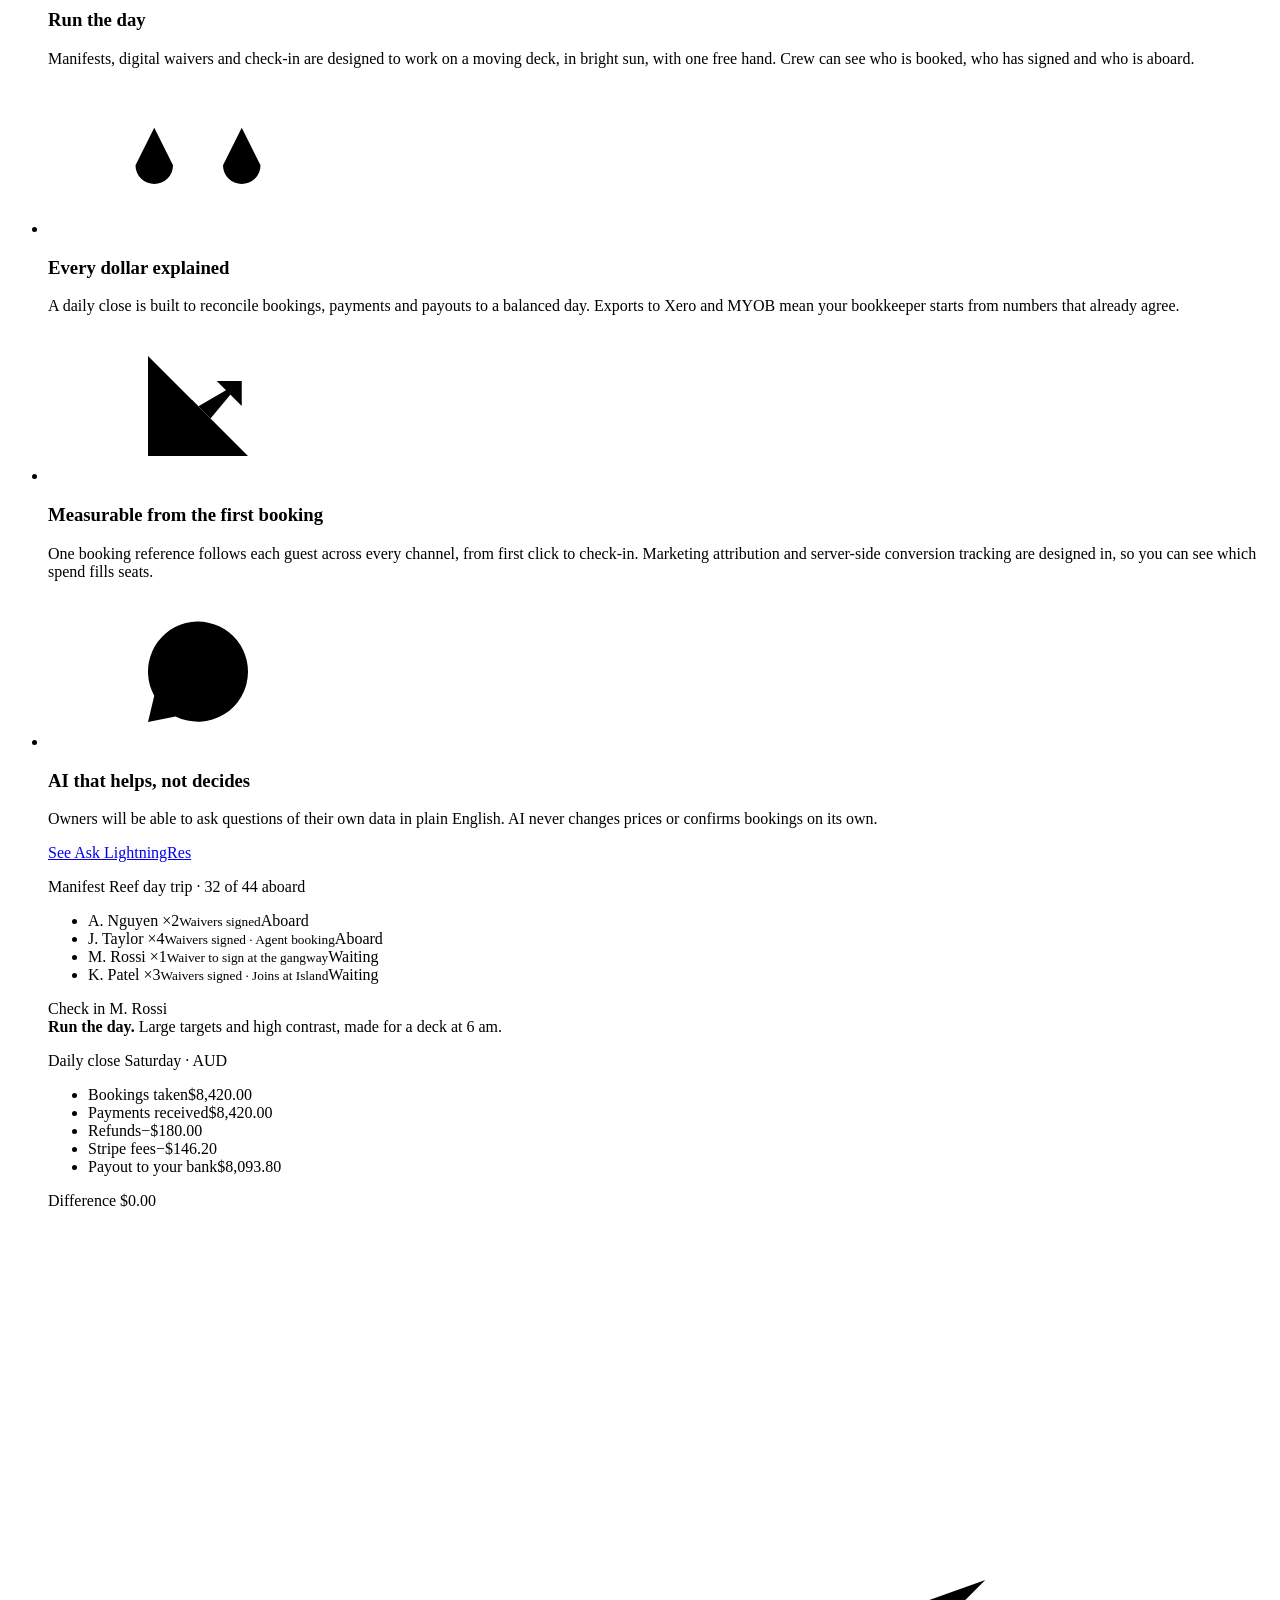
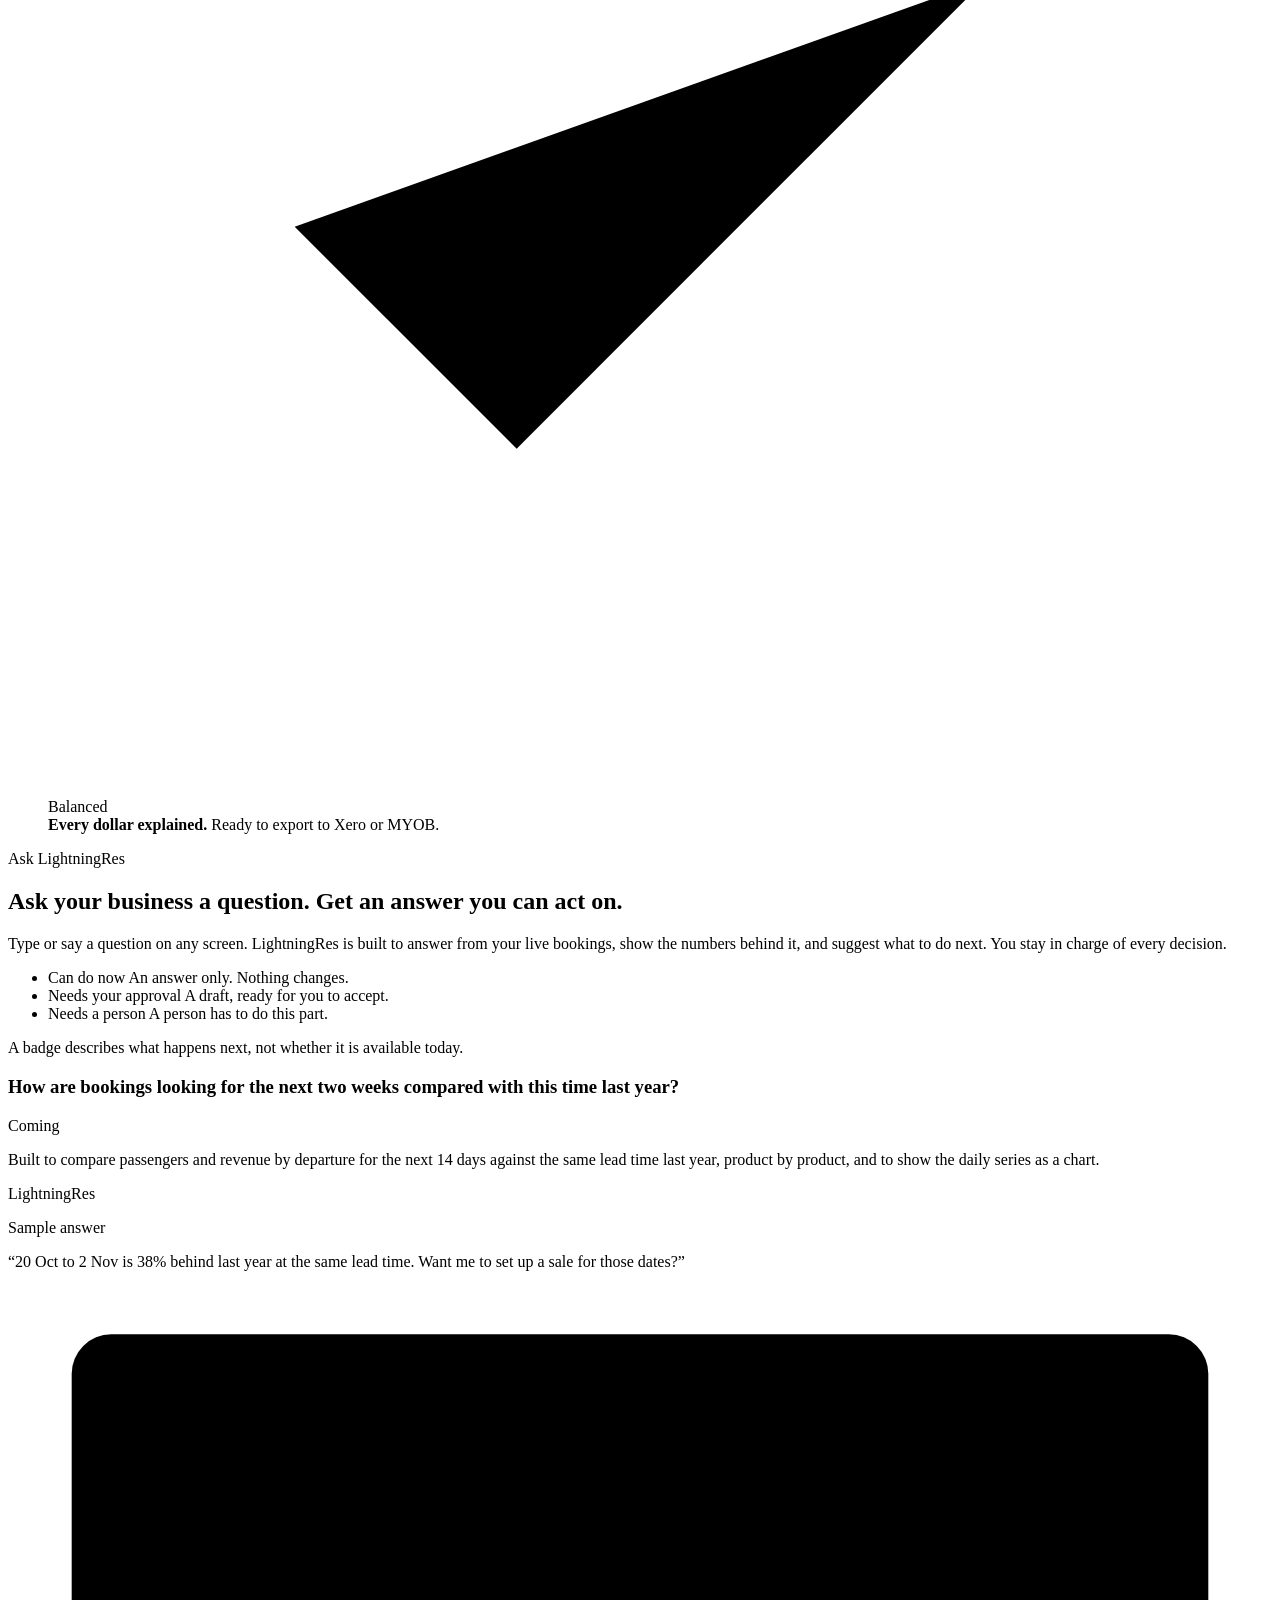
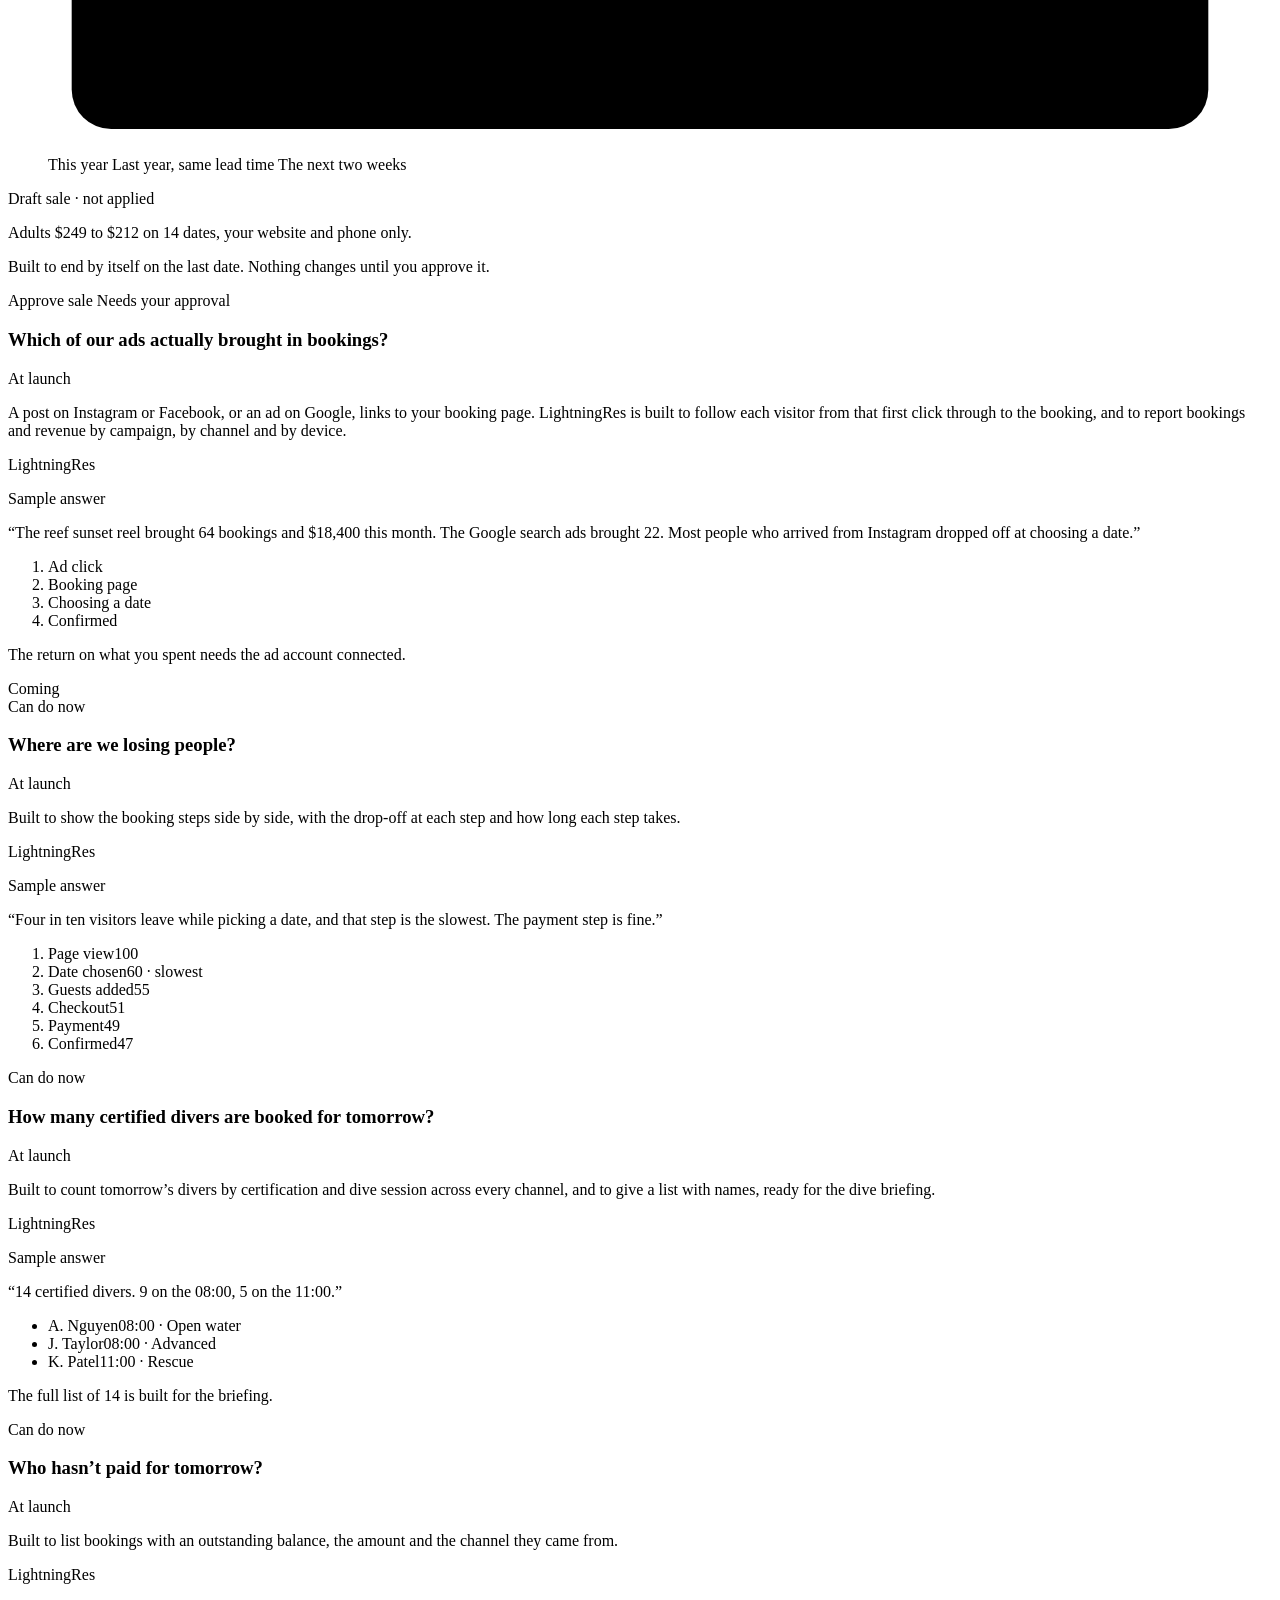
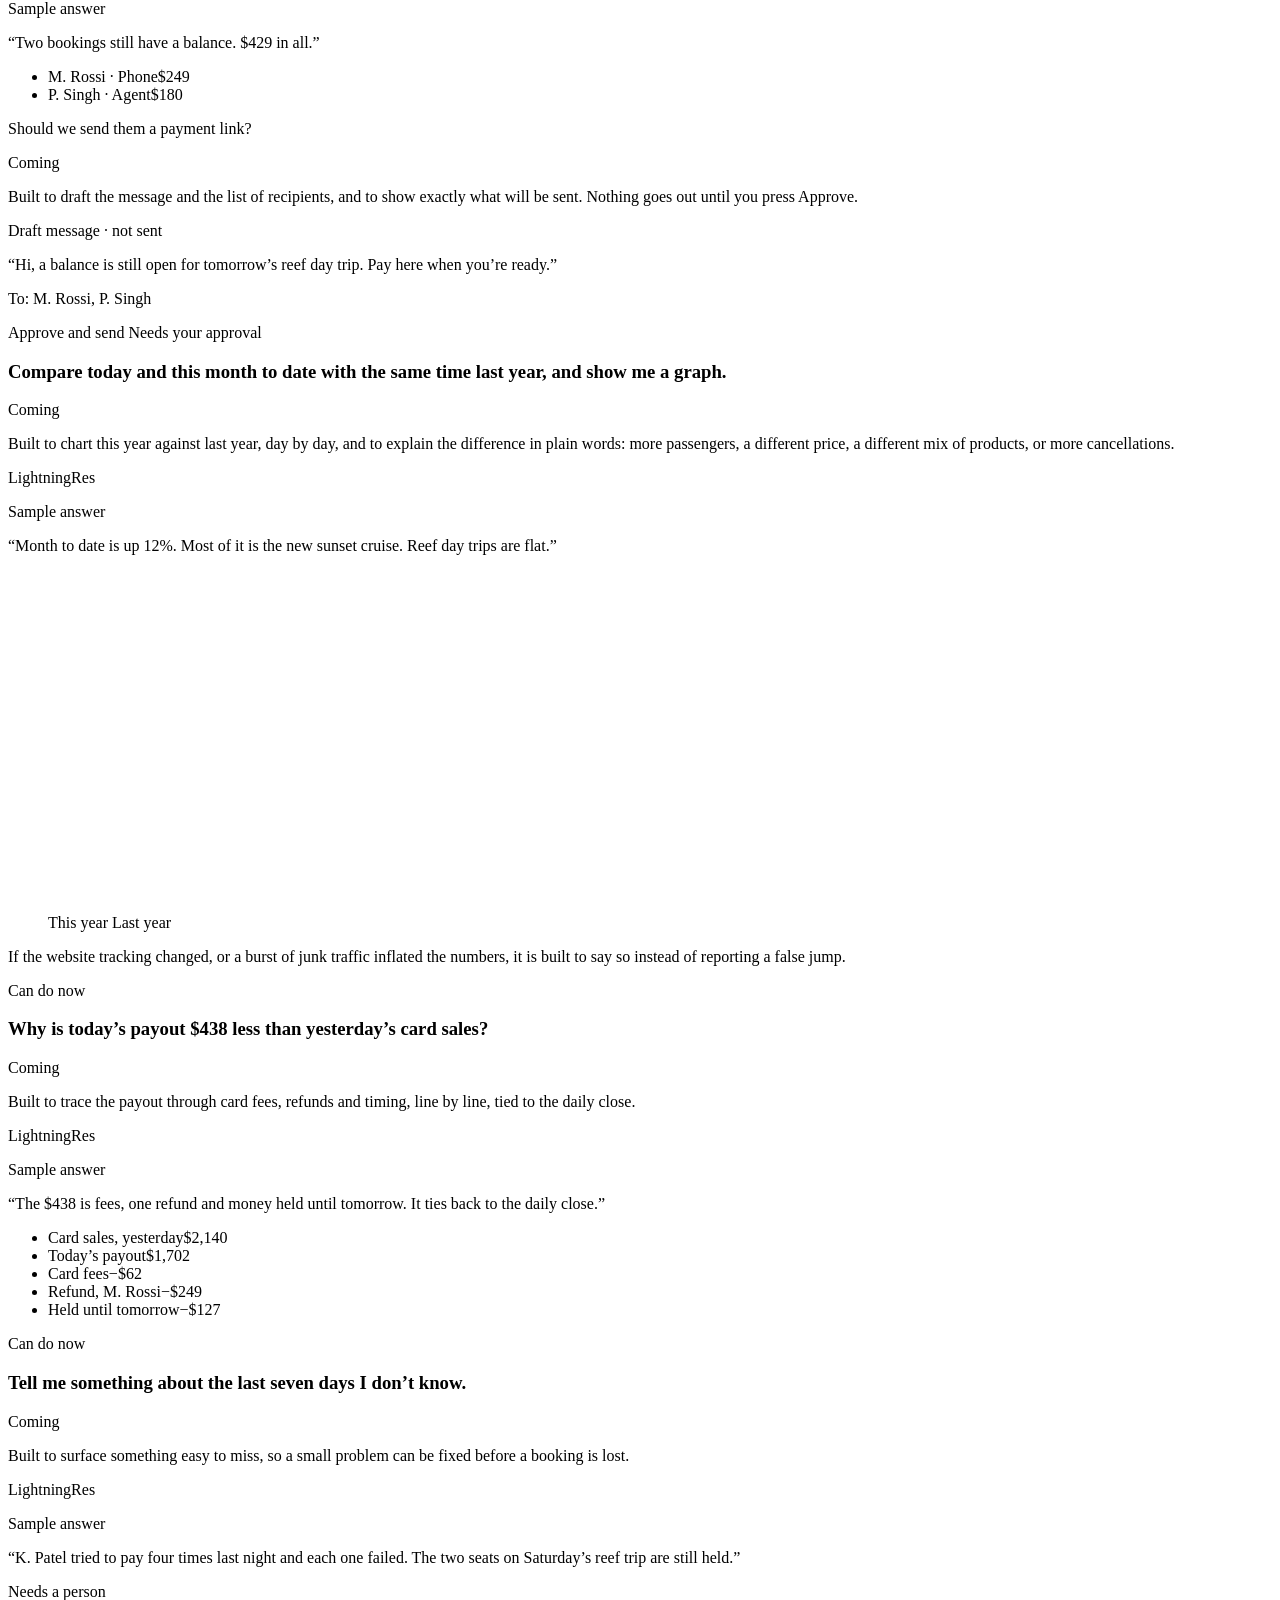
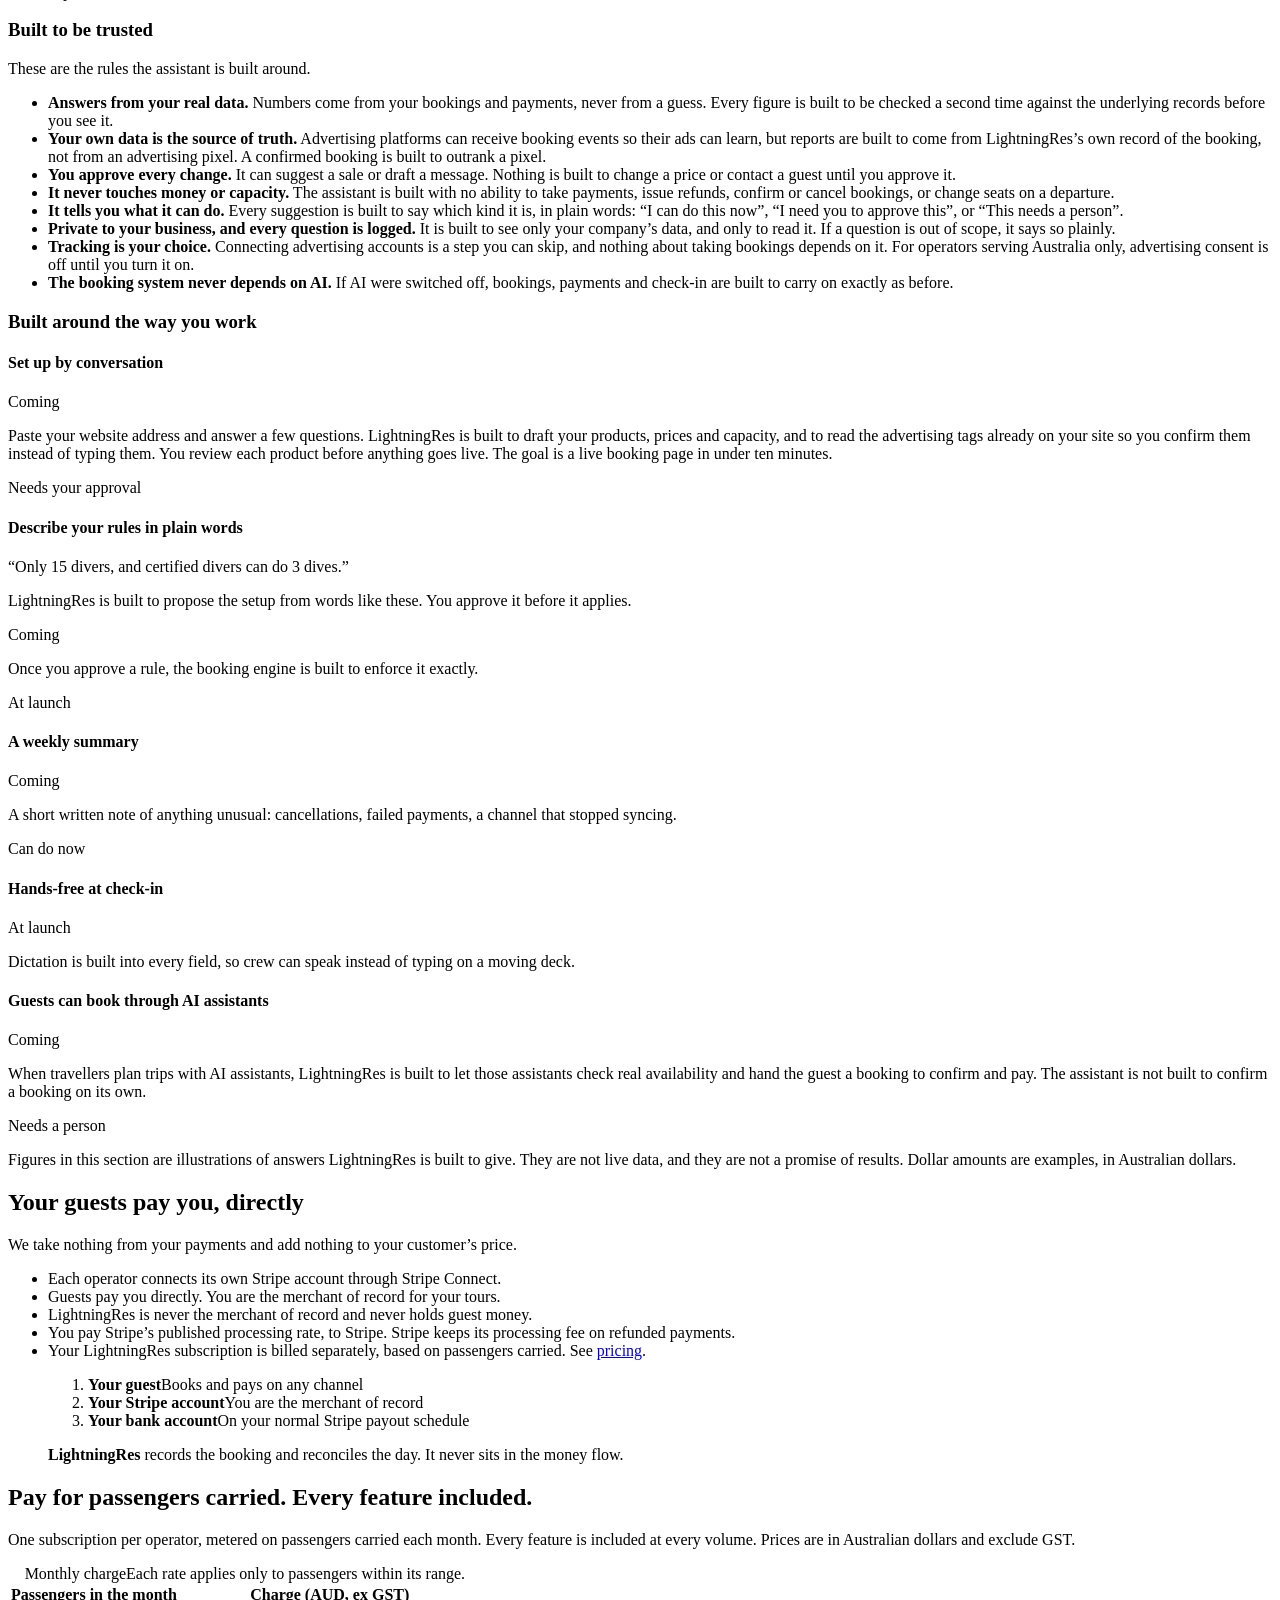
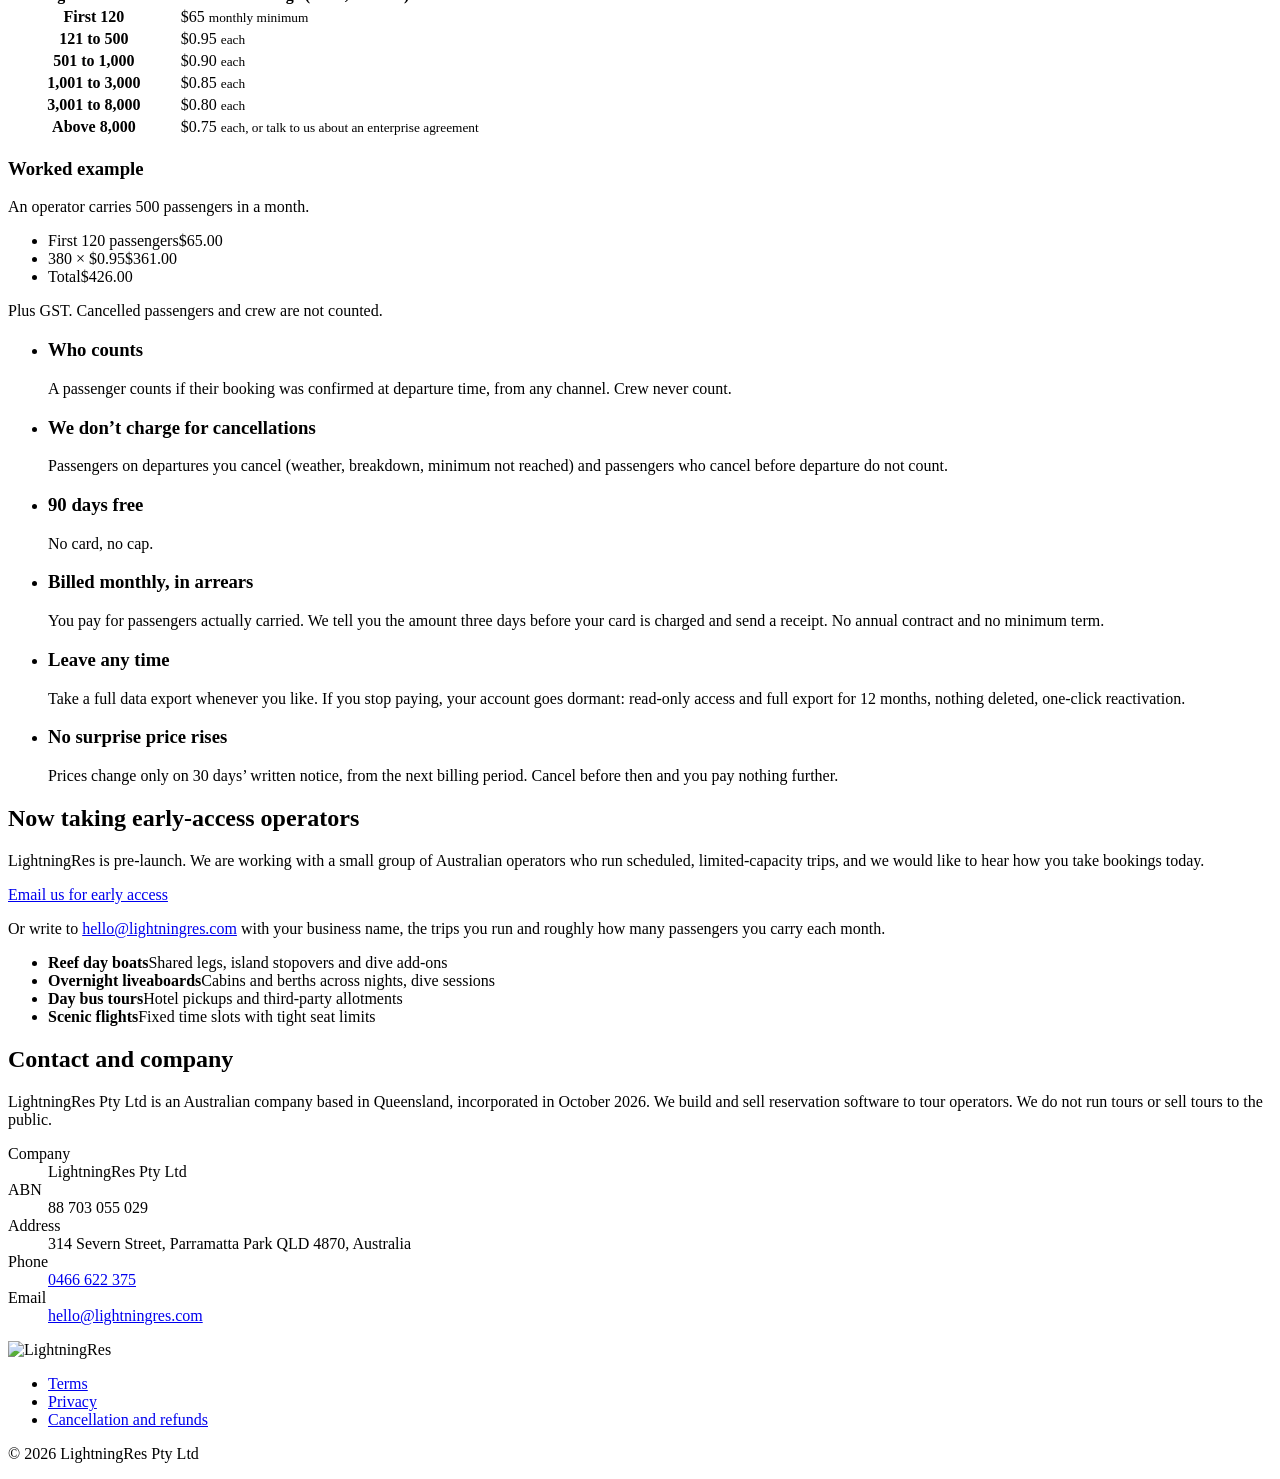
==== commit b323591a: "Add the Ask LightningRes section and the agreed passenger rates. Co-authored-by: Cursor <cursoragent" ====
--- a/public/index.html
+++ b/public/index.html
@@ -61,6 +61,7 @@
       <nav class="nav" aria-label="Main">
         <ul>
           <li><a href="#product">Product</a></li>
+          <li><a href="#ask">Ask</a></li>
           <li><a href="#pricing">Pricing</a></li>
           <li><a href="#payments">Payments</a></li>
           <li><a href="#contact">Contact</a></li>
@@ -172,6 +173,7 @@
             <div class="icon"><svg aria-hidden="true"><use href="#i-ask"/></svg></div>
             <h3>AI that helps, not decides</h3>
             <p>Owners will be able to ask questions of their own data in plain English. AI never changes prices or confirms bookings on its own.</p>
+            <p class="feature-more"><a href="#ask">See Ask LightningRes</a></p>
           </li>
         </ul>
 
@@ -216,6 +218,295 @@
       </div>
     </section>
 
+    <section class="section ask-band" id="ask" aria-labelledby="ask-title">
+      <div class="wrap">
+        <div class="section-intro">
+          <span class="marker" aria-hidden="true"></span>
+          <p class="eyebrow">Ask LightningRes</p>
+          <h2 id="ask-title">Ask your business a question. Get an answer you can act on.</h2>
+          <p>Type or say a question on any screen. LightningRes is built to answer from your live bookings, show the numbers behind it, and suggest what to do next. You stay in charge of every decision.</p>
+        </div>
+
+        <ul class="ask-legend">
+          <li><span class="cap cap-now">Can do now</span> An answer only. Nothing changes.</li>
+          <li><span class="cap cap-approve">Needs your approval</span> A draft, ready for you to accept.</li>
+          <li><span class="cap cap-person">Needs a person</span> A person has to do this part.</li>
+        </ul>
+        <p class="ask-built legend-note">A badge describes what happens next, not whether it is available today.</p>
+
+        <article class="ask-card ask-demo">
+          <div class="ask-top">
+            <h3 class="bubble" data-ask-type>How are bookings looking for the next two weeks compared with this time last year?</h3>
+            <span class="when when-coming">Coming</span>
+          </div>
+          <div class="demo-grid">
+            <div>
+              <p class="ask-built">Built to compare passengers and revenue by departure for the next 14 days against the same lead time last year, product by product, and to show the daily series as a chart.</p>
+              <div class="reply">
+                <p class="who">LightningRes</p>
+                <p class="sample">Sample answer</p>
+                <p class="reply-text">“20 Oct to 2 Nov is 38% behind last year at the same lead time. Want me to set up a sale for those dates?”</p>
+              </div>
+            </div>
+            <figure class="chart-figure">
+              <svg class="chart" viewBox="0 0 300 118" aria-hidden="true">
+                <rect class="fortnight" x="6" y="12" width="288" height="100" rx="10"/>
+                <line class="chart-base" x1="8" y1="112" x2="292" y2="112"/>
+                <polyline class="year-prev" pathLength="1" fill="none" stroke-width="2.5" stroke-linejoin="round" stroke-linecap="round" points="10,46 32,42 54,48 76,40 98,44 120,42 142,50 164,44 186,40 208,48 230,42 252,46 274,44 290,42"/>
+                <polyline class="year-now" pathLength="1" fill="none" stroke-width="3" stroke-linejoin="round" stroke-linecap="round" points="10,48 32,52 54,50 76,64 98,76 120,84 142,94 164,98 186,96 208,92 230,100 252,94 274,98 290,96"/>
+              </svg>
+              <figcaption class="chart-key">
+                <span class="key key-now">This year</span>
+                <span class="key key-prev">Last year, same lead time</span>
+                <span class="key key-band">The next two weeks</span>
+              </figcaption>
+            </figure>
+          </div>
+          <div class="sale">
+            <div>
+              <p class="sale-kicker">Draft sale · not applied</p>
+              <p class="sale-offer">Adults $249 to $212 on 14 dates, your website and phone only.</p>
+              <p class="sale-end">Built to end by itself on the last date. Nothing changes until you approve it.</p>
+            </div>
+            <div class="sale-actions">
+              <span class="sale-btn">Approve sale</span>
+              <span class="cap cap-approve">Needs your approval</span>
+            </div>
+          </div>
+        </article>
+
+        <div class="ask-grid">
+          <article class="ask-card">
+            <div class="ask-top">
+              <h3 class="bubble">Which of our ads actually brought in bookings?</h3>
+              <span class="when when-launch">At launch</span>
+            </div>
+            <p class="ask-built">A post on Instagram or Facebook, or an ad on Google, links to your booking page. LightningRes is built to follow each visitor from that first click through to the booking, and to report bookings and revenue by campaign, by channel and by device.</p>
+            <div class="reply">
+              <p class="who">LightningRes</p>
+              <p class="sample">Sample answer</p>
+              <p class="reply-text">“The reef sunset reel brought 64 bookings and $18,400 this month. The Google search ads brought 22. Most people who arrived from Instagram dropped off at choosing a date.”</p>
+            </div>
+            <ol class="steps">
+              <li>Ad click</li>
+              <li>Booking page</li>
+              <li class="step-drop">Choosing a date</li>
+              <li>Confirmed</li>
+            </ol>
+            <div class="tagged">
+              <p class="ask-built">The return on what you spent needs the ad account connected.</p>
+              <span class="when when-coming">Coming</span>
+            </div>
+            <span class="cap cap-now">Can do now</span>
+          </article>
+
+          <article class="ask-card">
+            <div class="ask-top">
+              <h3 class="bubble">Where are we losing people?</h3>
+              <span class="when when-launch">At launch</span>
+            </div>
+            <p class="ask-built">Built to show the booking steps side by side, with the drop-off at each step and how long each step takes.</p>
+            <div class="reply">
+              <p class="who">LightningRes</p>
+              <p class="sample">Sample answer</p>
+              <p class="reply-text">“Four in ten visitors leave while picking a date, and that step is the slowest. The payment step is fine.”</p>
+            </div>
+            <ol class="funnel">
+              <li><span>Page view</span><span class="bar f-100"></span><span>100</span></li>
+              <li class="is-drop"><span>Date chosen</span><span class="bar f-60"></span><span>60 · slowest</span></li>
+              <li><span>Guests added</span><span class="bar f-55"></span><span>55</span></li>
+              <li><span>Checkout</span><span class="bar f-51"></span><span>51</span></li>
+              <li><span>Payment</span><span class="bar f-49"></span><span>49</span></li>
+              <li><span>Confirmed</span><span class="bar f-47"></span><span>47</span></li>
+            </ol>
+            <span class="cap cap-now">Can do now</span>
+          </article>
+
+          <article class="ask-card">
+            <div class="ask-top">
+              <h3 class="bubble">How many certified divers are booked for tomorrow?</h3>
+              <span class="when when-launch">At launch</span>
+            </div>
+            <p class="ask-built">Built to count tomorrow’s divers by certification and dive session across every channel, and to give a list with names, ready for the dive briefing.</p>
+            <div class="reply">
+              <p class="who">LightningRes</p>
+              <p class="sample">Sample answer</p>
+              <p class="reply-text">“14 certified divers. 9 on the 08:00, 5 on the 11:00.”</p>
+            </div>
+            <ul class="mini">
+              <li><span>A. Nguyen</span><span>08:00 · Open water</span></li>
+              <li><span>J. Taylor</span><span>08:00 · Advanced</span></li>
+              <li><span>K. Patel</span><span>11:00 · Rescue</span></li>
+            </ul>
+            <p class="ask-built">The full list of 14 is built for the briefing.</p>
+            <span class="cap cap-now">Can do now</span>
+          </article>
+
+          <article class="ask-card">
+            <div class="ask-top">
+              <h3 class="bubble">Who hasn’t paid for tomorrow?</h3>
+              <span class="when when-launch">At launch</span>
+            </div>
+            <p class="ask-built">Built to list bookings with an outstanding balance, the amount and the channel they came from.</p>
+            <div class="reply">
+              <p class="who">LightningRes</p>
+              <p class="sample">Sample answer</p>
+              <p class="reply-text">“Two bookings still have a balance. $429 in all.”</p>
+            </div>
+            <ul class="mini">
+              <li><span>M. Rossi · Phone</span><span>$249</span></li>
+              <li><span>P. Singh · Agent</span><span>$180</span></li>
+            </ul>
+            <div class="follow">
+              <div class="ask-top">
+                <p class="bubble">Should we send them a payment link?</p>
+                <span class="when when-coming">Coming</span>
+              </div>
+              <p class="ask-built">Built to draft the message and the list of recipients, and to show exactly what will be sent. Nothing goes out until you press Approve.</p>
+              <div class="sale">
+                <div>
+                  <p class="sale-kicker">Draft message · not sent</p>
+                  <p class="sale-offer">“Hi, a balance is still open for tomorrow’s reef day trip. Pay here when you’re ready.”</p>
+                  <p class="sale-end">To: M. Rossi, P. Singh</p>
+                </div>
+                <div class="sale-actions">
+                  <span class="sale-btn">Approve and send</span>
+                  <span class="cap cap-approve">Needs your approval</span>
+                </div>
+              </div>
+            </div>
+          </article>
+
+          <article class="ask-card">
+            <div class="ask-top">
+              <h3 class="bubble">Compare today and this month to date with the same time last year, and show me a graph.</h3>
+              <span class="when when-coming">Coming</span>
+            </div>
+            <p class="ask-built">Built to chart this year against last year, day by day, and to explain the difference in plain words: more passengers, a different price, a different mix of products, or more cancellations.</p>
+            <div class="reply">
+              <p class="who">LightningRes</p>
+              <p class="sample">Sample answer</p>
+              <p class="reply-text">“Month to date is up 12%. Most of it is the new sunset cruise. Reef day trips are flat.”</p>
+            </div>
+            <figure class="chart-figure">
+              <svg class="chart chart-mini" viewBox="0 0 280 80" aria-hidden="true">
+                <line class="chart-base" x1="6" y1="74" x2="274" y2="74"/>
+                <polyline class="year-prev" fill="none" stroke-width="2.5" stroke-linejoin="round" stroke-linecap="round" points="8,52 46,54 84,50 122,52 160,56 198,52 236,54 272,50"/>
+                <polyline class="year-now" fill="none" stroke-width="3" stroke-linejoin="round" stroke-linecap="round" points="8,56 46,50 84,44 122,36 160,30 198,26 236,22 272,18"/>
+              </svg>
+              <figcaption class="chart-key">
+                <span class="key key-now">This year</span>
+                <span class="key key-prev">Last year</span>
+              </figcaption>
+            </figure>
+            <p class="ask-built">If the website tracking changed, or a burst of junk traffic inflated the numbers, it is built to say so instead of reporting a false jump.</p>
+            <span class="cap cap-now">Can do now</span>
+          </article>
+
+          <article class="ask-card">
+            <div class="ask-top">
+              <h3 class="bubble">Why is today’s payout $438 less than yesterday’s card sales?</h3>
+              <span class="when when-coming">Coming</span>
+            </div>
+            <p class="ask-built">Built to trace the payout through card fees, refunds and timing, line by line, tied to the daily close.</p>
+            <div class="reply">
+              <p class="who">LightningRes</p>
+              <p class="sample">Sample answer</p>
+              <p class="reply-text">“The $438 is fees, one refund and money held until tomorrow. It ties back to the daily close.”</p>
+            </div>
+            <ul class="mini">
+              <li><span>Card sales, yesterday</span><span>$2,140</span></li>
+              <li><span>Today’s payout</span><span>$1,702</span></li>
+              <li><span>Card fees</span><span>−$62</span></li>
+              <li><span>Refund, M. Rossi</span><span>−$249</span></li>
+              <li><span>Held until tomorrow</span><span>−$127</span></li>
+            </ul>
+            <span class="cap cap-now">Can do now</span>
+          </article>
+
+          <article class="ask-card ask-span">
+            <div class="ask-top">
+              <h3 class="bubble">Tell me something about the last seven days I don’t know.</h3>
+              <span class="when when-coming">Coming</span>
+            </div>
+            <p class="ask-built">Built to surface something easy to miss, so a small problem can be fixed before a booking is lost.</p>
+            <div class="reply">
+              <p class="who">LightningRes</p>
+              <p class="sample">Sample answer</p>
+              <p class="reply-text">“K. Patel tried to pay four times last night and each one failed. The two seats on Saturday’s reef trip are still held.”</p>
+            </div>
+            <span class="cap cap-person">Needs a person</span>
+          </article>
+        </div>
+
+        <div class="trust">
+          <h3>Built to be trusted</h3>
+          <p>These are the rules the assistant is built around.</p>
+          <ul>
+            <li><strong>Answers from your real data.</strong> Numbers come from your bookings and payments, never from a guess. Every figure is built to be checked a second time against the underlying records before you see it.</li>
+            <li><strong>Your own data is the source of truth.</strong> Advertising platforms can receive booking events so their ads can learn, but reports are built to come from LightningRes’s own record of the booking, not from an advertising pixel. A confirmed booking is built to outrank a pixel.</li>
+            <li><strong>You approve every change.</strong> It can suggest a sale or draft a message. Nothing is built to change a price or contact a guest until you approve it.</li>
+            <li><strong>It never touches money or capacity.</strong> The assistant is built with no ability to take payments, issue refunds, confirm or cancel bookings, or change seats on a departure.</li>
+            <li><strong>It tells you what it can do.</strong> Every suggestion is built to say which kind it is, in plain words: “I can do this now”, “I need you to approve this”, or “This needs a person”.</li>
+            <li><strong>Private to your business, and every question is logged.</strong> It is built to see only your company’s data, and only to read it. If a question is out of scope, it says so plainly.</li>
+            <li><strong>Tracking is your choice.</strong> Connecting advertising accounts is a step you can skip, and nothing about taking bookings depends on it. For operators serving Australia only, advertising consent is off until you turn it on.</li>
+            <li><strong>The booking system never depends on AI.</strong> If AI were switched off, bookings, payments and check-in are built to carry on exactly as before.</li>
+          </ul>
+        </div>
+
+        <h3 class="aside-title">Built around the way you work</h3>
+        <div class="ask-more">
+          <article>
+            <div class="ask-top">
+              <h4>Set up by conversation</h4>
+              <span class="when when-coming">Coming</span>
+            </div>
+            <p>Paste your website address and answer a few questions. LightningRes is built to draft your products, prices and capacity, and to read the advertising tags already on your site so you confirm them instead of typing them. You review each product before anything goes live. The goal is a live booking page in under ten minutes.</p>
+            <span class="cap cap-approve">Needs your approval</span>
+          </article>
+          <article>
+            <div class="ask-top">
+              <h4>Describe your rules in plain words</h4>
+            </div>
+            <p class="rule-eg">“Only 15 divers, and certified divers can do 3 dives.”</p>
+            <div class="tagged">
+              <p>LightningRes is built to propose the setup from words like these. You approve it before it applies.</p>
+              <span class="when when-coming">Coming</span>
+            </div>
+            <div class="tagged">
+              <p>Once you approve a rule, the booking engine is built to enforce it exactly.</p>
+              <span class="when when-launch">At launch</span>
+            </div>
+          </article>
+          <article>
+            <div class="ask-top">
+              <h4>A weekly summary</h4>
+              <span class="when when-coming">Coming</span>
+            </div>
+            <p>A short written note of anything unusual: cancellations, failed payments, a channel that stopped syncing.</p>
+            <span class="cap cap-now">Can do now</span>
+          </article>
+          <article>
+            <div class="ask-top">
+              <h4>Hands-free at check-in</h4>
+              <span class="when when-launch">At launch</span>
+            </div>
+            <p>Dictation is built into every field, so crew can speak instead of typing on a moving deck.</p>
+          </article>
+          <article>
+            <div class="ask-top">
+              <h4>Guests can book through AI assistants</h4>
+              <span class="when when-coming">Coming</span>
+            </div>
+            <p>When travellers plan trips with AI assistants, LightningRes is built to let those assistants check real availability and hand the guest a booking to confirm and pay. The assistant is not built to confirm a booking on its own.</p>
+            <span class="cap cap-person">Needs a person</span>
+          </article>
+        </div>
+
+        <p class="ask-note">Figures in this section are illustrations of answers LightningRes is built to give. They are not live data, and they are not a promise of results. Dollar amounts are examples, in Australian dollars.</p>
+      </div>
+    </section>
+
     <section class="section section-mist" id="payments" aria-labelledby="payments-title">
       <div class="wrap payments-grid">
         <div>
@@ -260,10 +551,10 @@
               </thead>
               <tbody>
                 <tr><th scope="row">First 120</th><td>$65 <small>monthly minimum</small></td></tr>
-                <tr><th scope="row">121 to 500</th><td>$0.90 <small>each</small></td></tr>
-                <tr><th scope="row">501 to 1,000</th><td>$0.85 <small>each</small></td></tr>
-                <tr><th scope="row">1,001 to 3,000</th><td>$0.80 <small>each</small></td></tr>
-                <tr><th scope="row">3,001 to 8,000</th><td>$0.75 <small>each</small></td></tr>
+                <tr><th scope="row">121 to 500</th><td>$0.95 <small>each</small></td></tr>
+                <tr><th scope="row">501 to 1,000</th><td>$0.90 <small>each</small></td></tr>
+                <tr><th scope="row">1,001 to 3,000</th><td>$0.85 <small>each</small></td></tr>
+                <tr><th scope="row">3,001 to 8,000</th><td>$0.80 <small>each</small></td></tr>
                 <tr><th scope="row">Above 8,000</th><td>$0.75 <small>each, or talk to us about an enterprise agreement</small></td></tr>
               </tbody>
             </table>
@@ -274,8 +565,8 @@
             <p>An operator carries 500 passengers in a month.</p>
             <ul class="sum">
               <li><span>First 120 passengers</span><span>$65.00</span></li>
-              <li><span>380 × $0.90</span><span>$342.00</span></li>
-              <li class="grand"><span>Total</span><span>$407.00</span></li>
+              <li><span>380 × $0.95</span><span>$361.00</span></li>
+              <li class="grand"><span>Total</span><span>$426.00</span></li>
             </ul>
             <p class="fine">Plus GST. Cancelled passengers and crew are not counted.</p>
           </div>
@@ -359,5 +650,6 @@
       <p>© 2026 LightningRes Pty Ltd</p>
     </div>
   </footer>
+  <script src="/ask.js" defer></script>
 </body>
 </html>
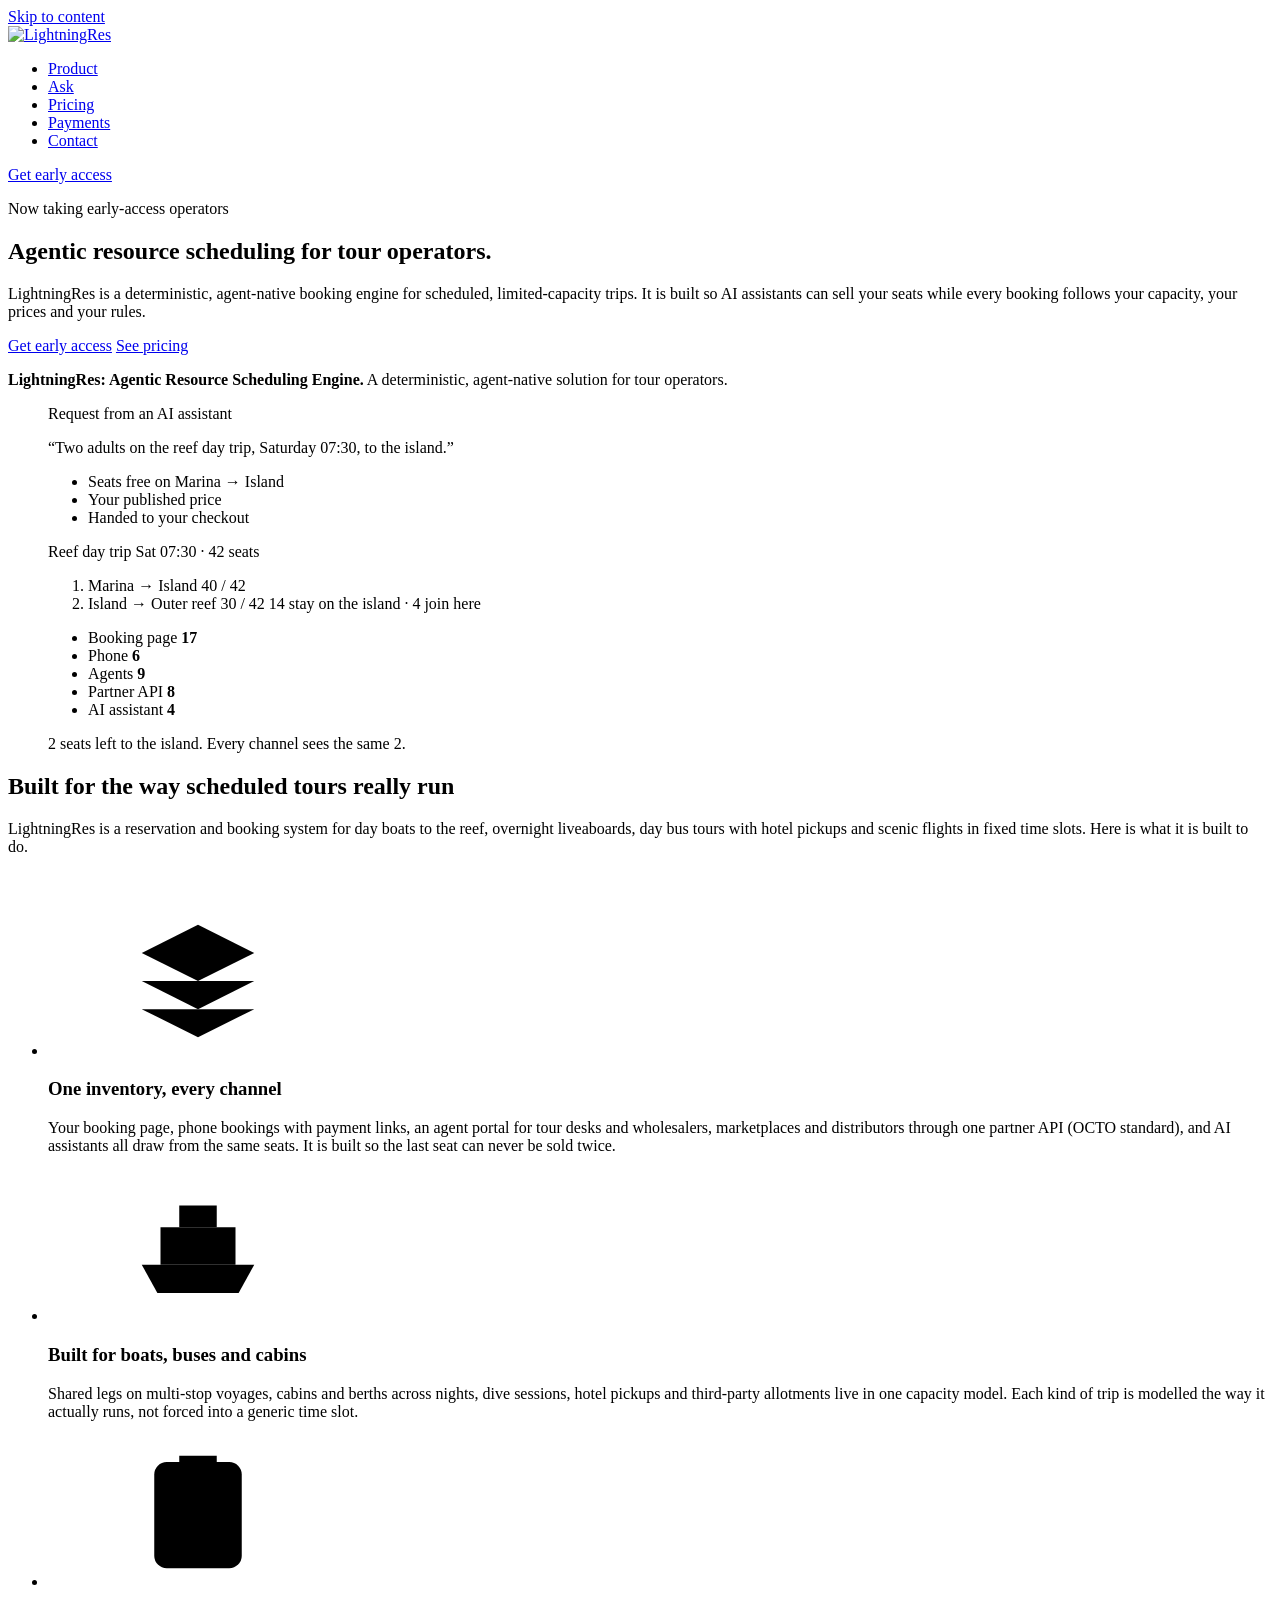
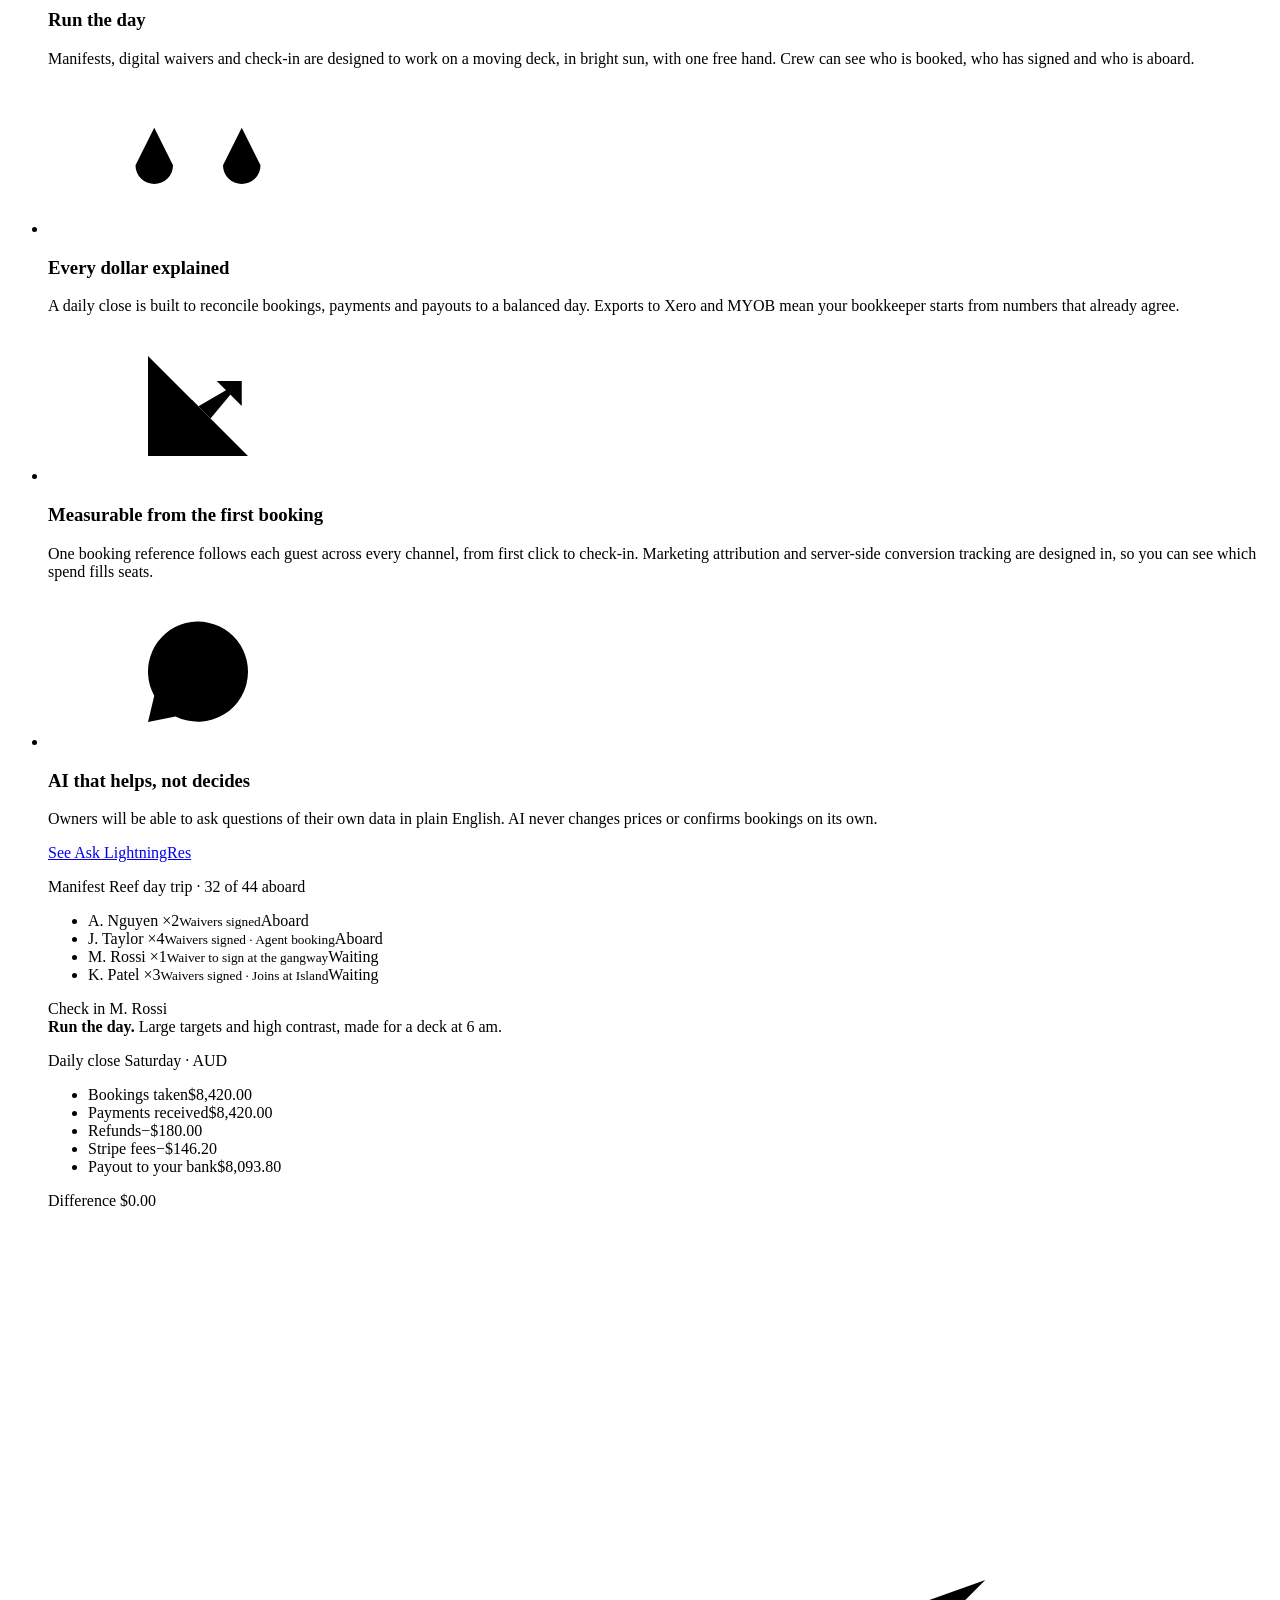
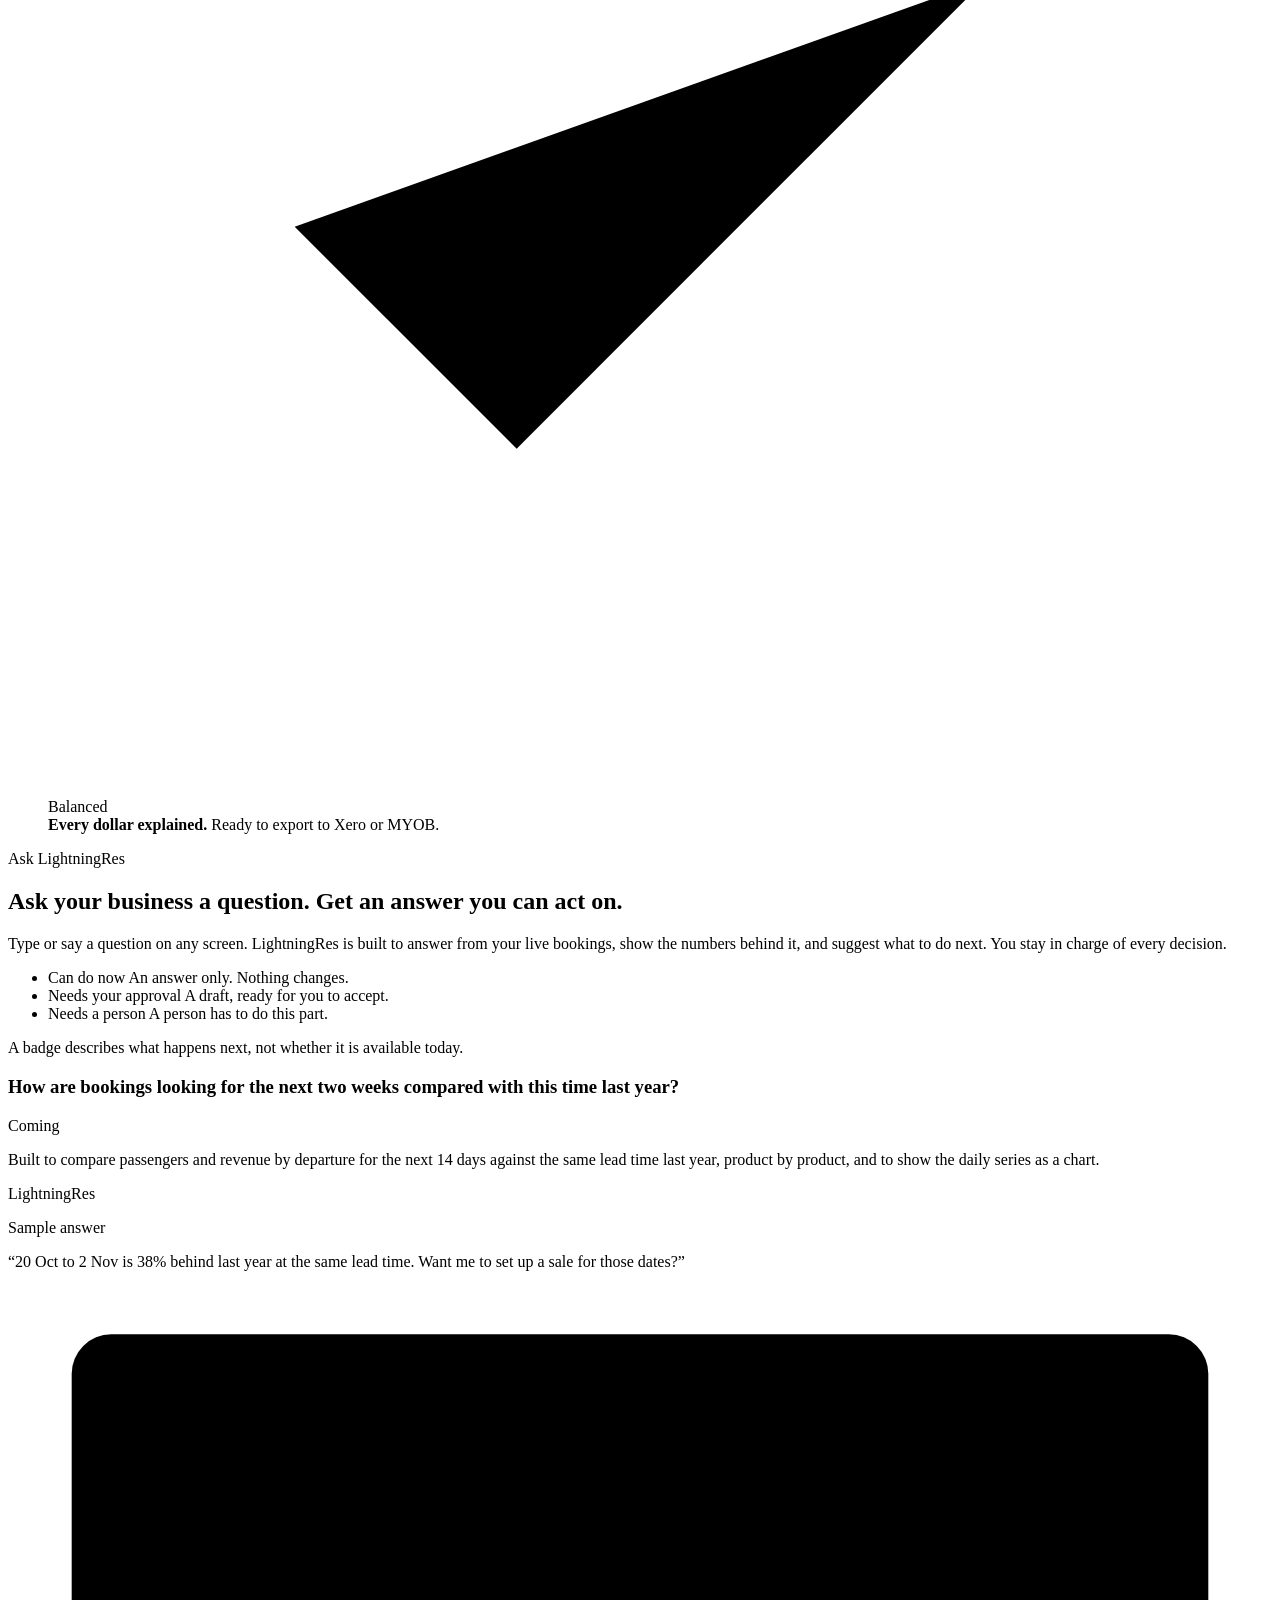
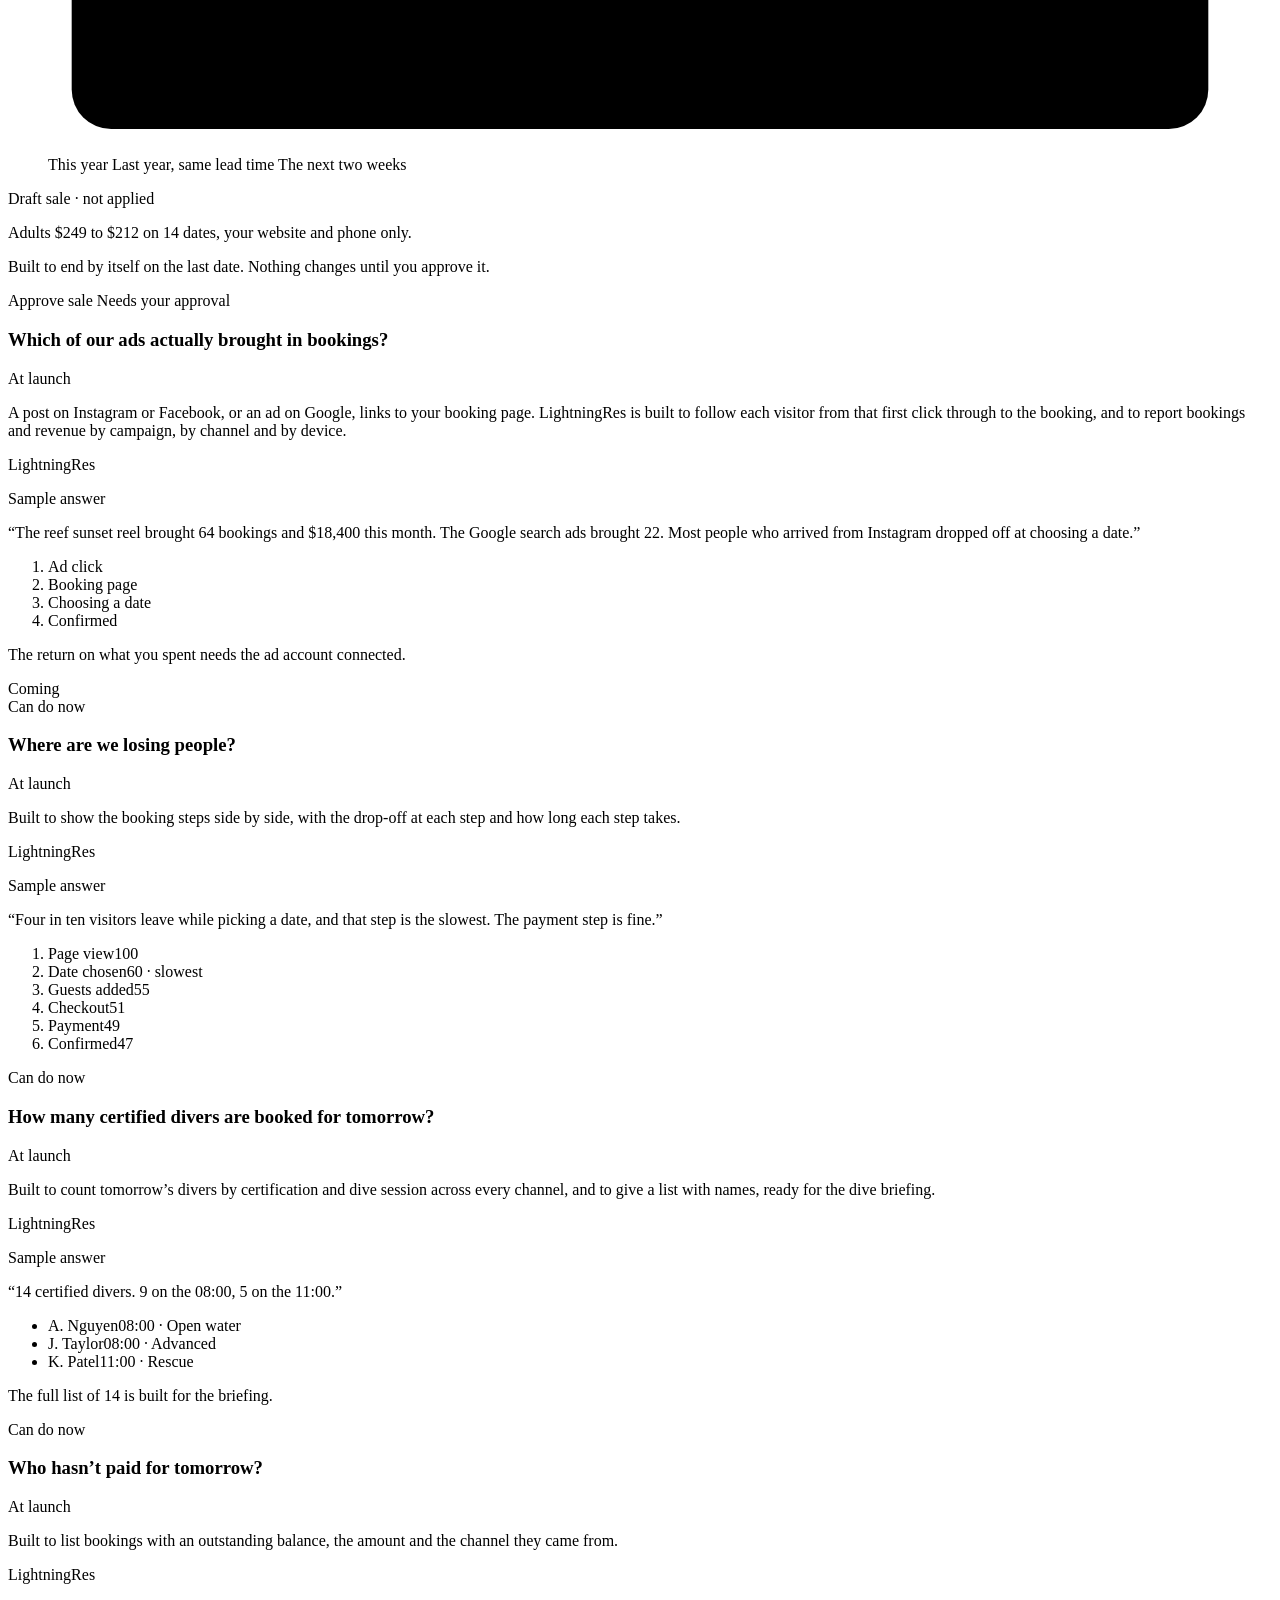
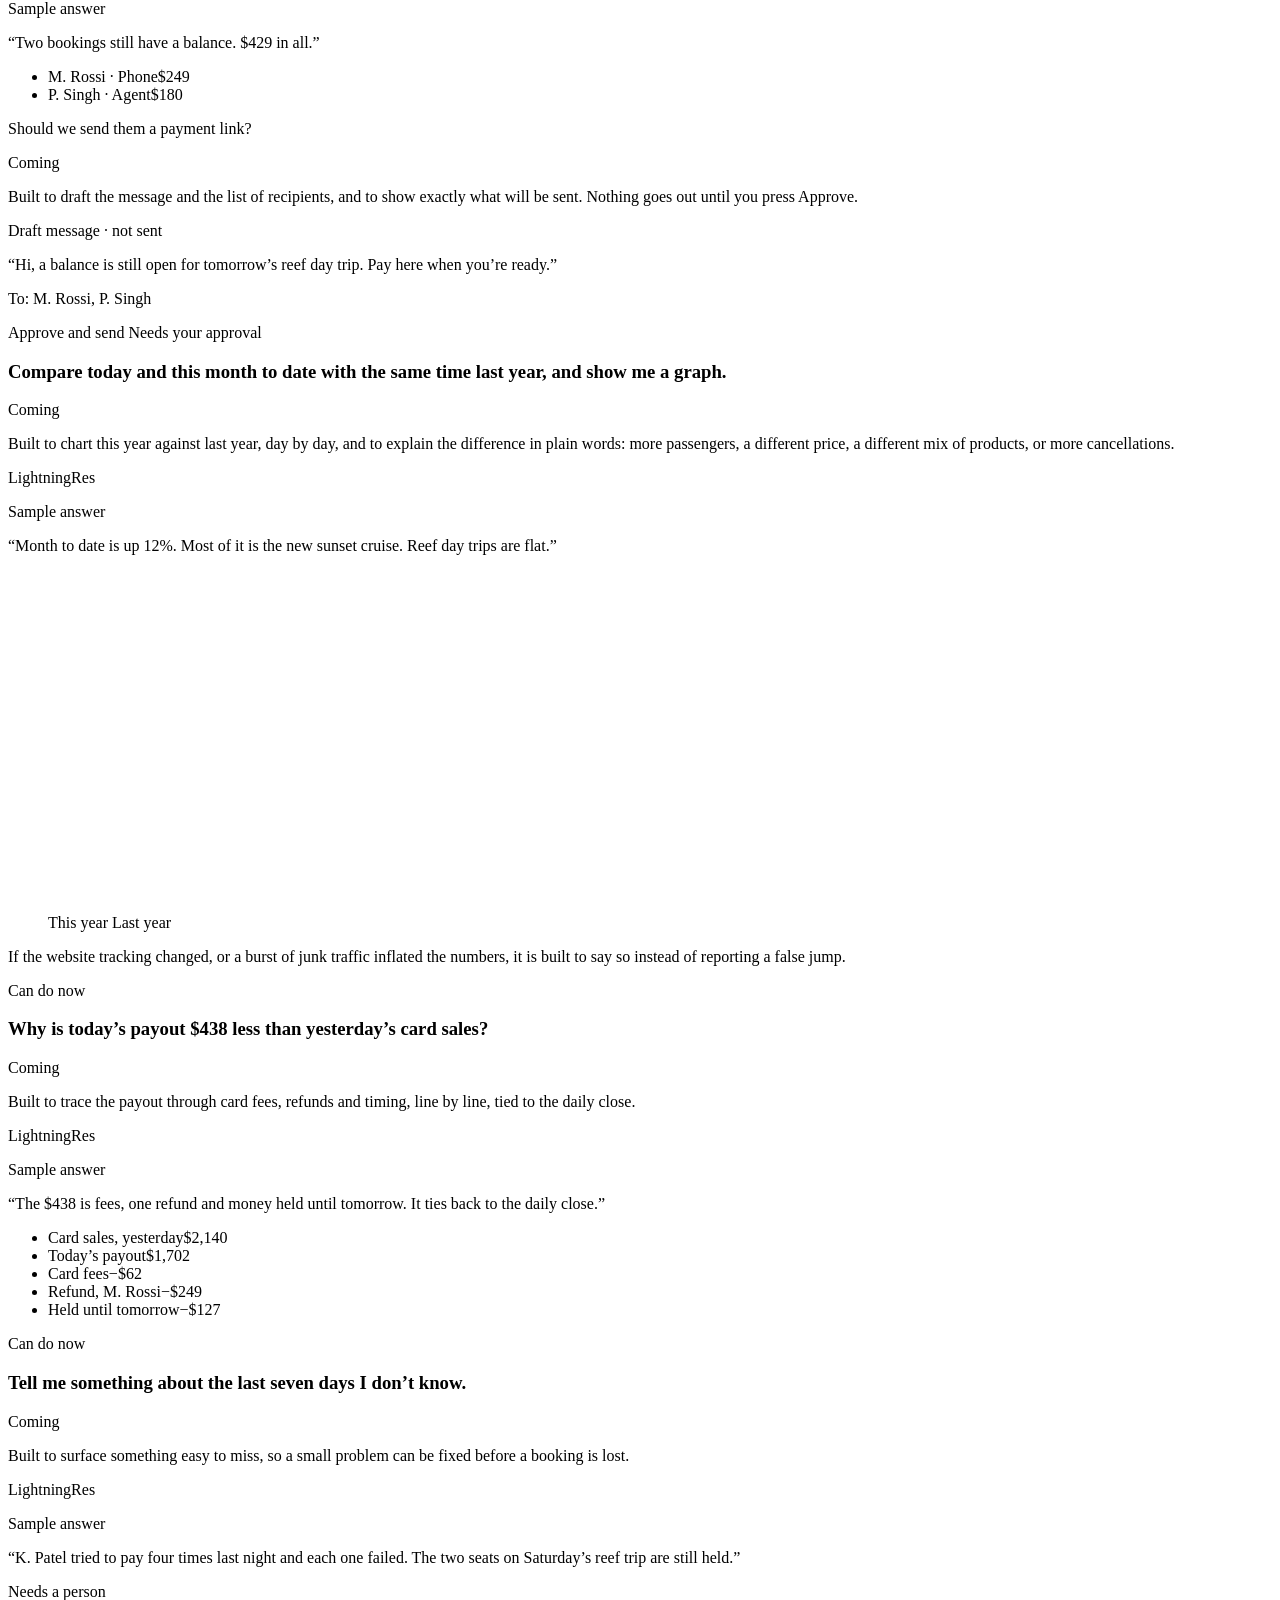
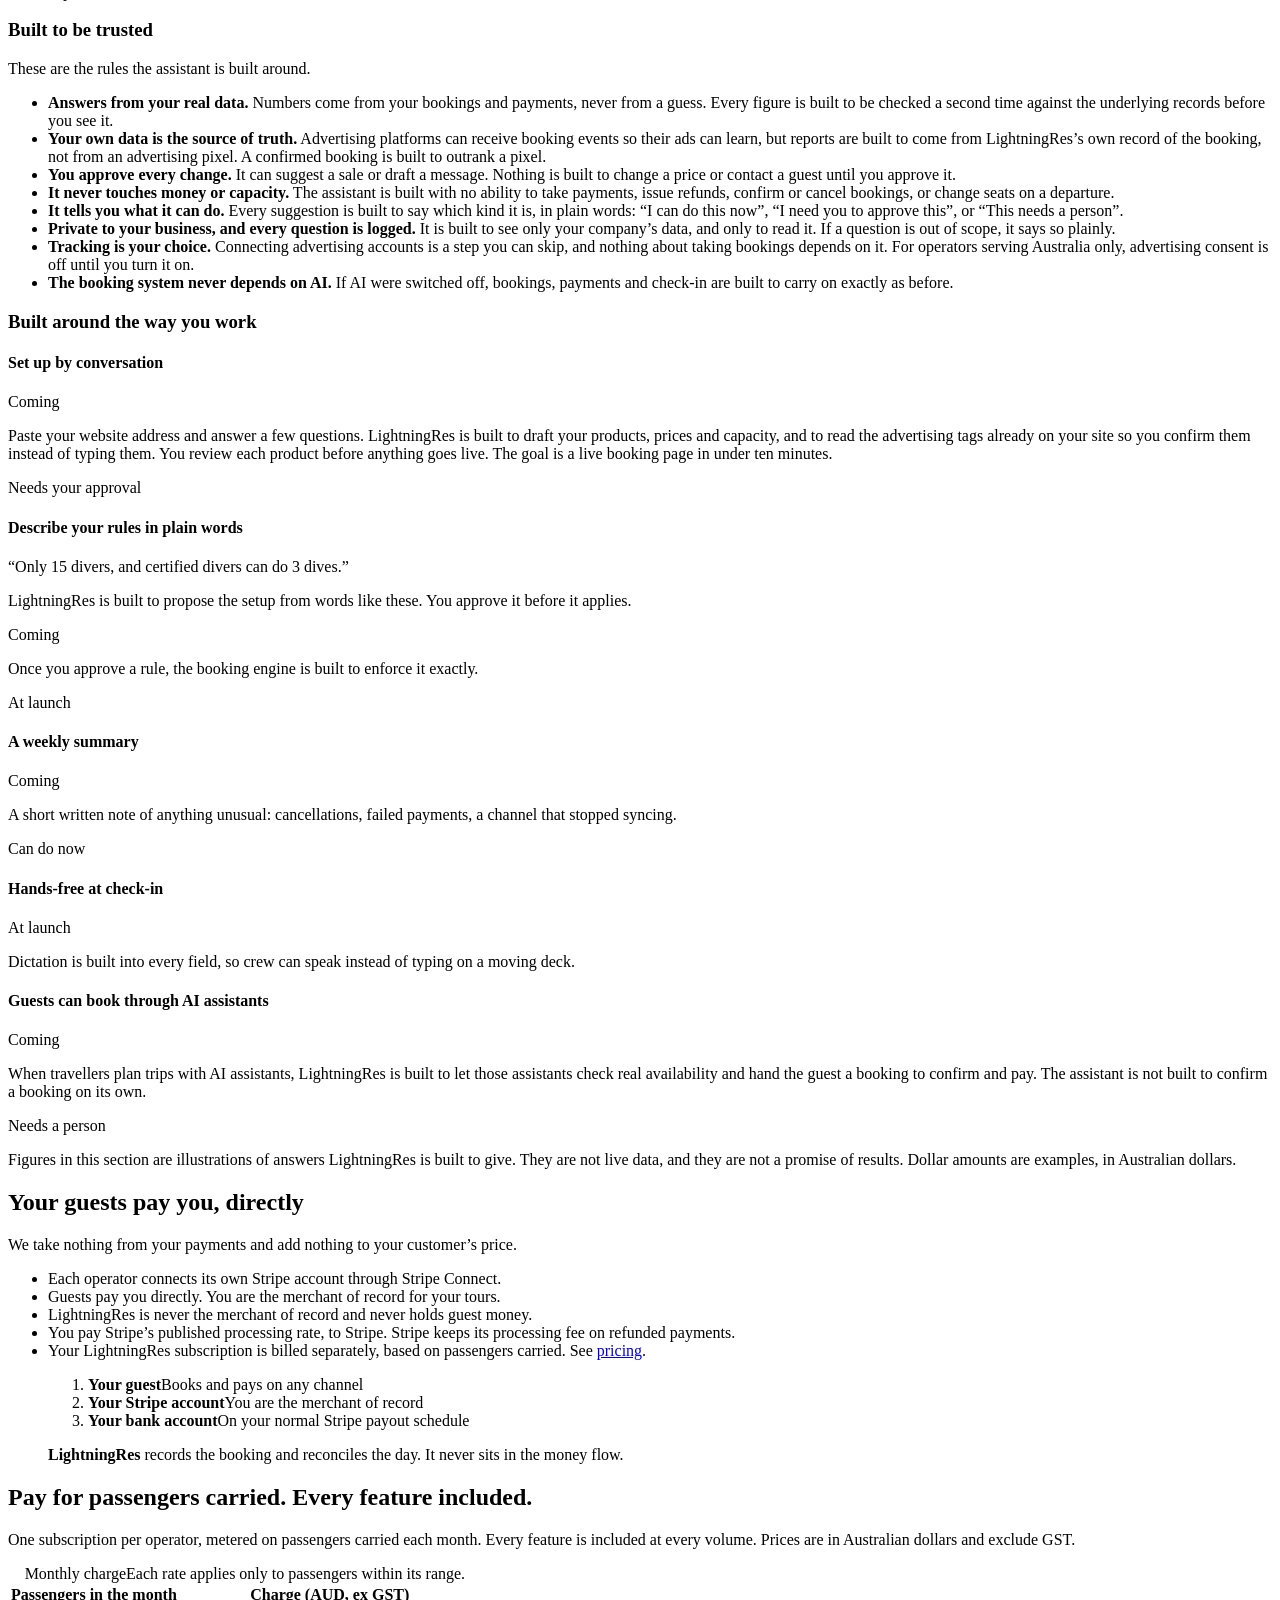
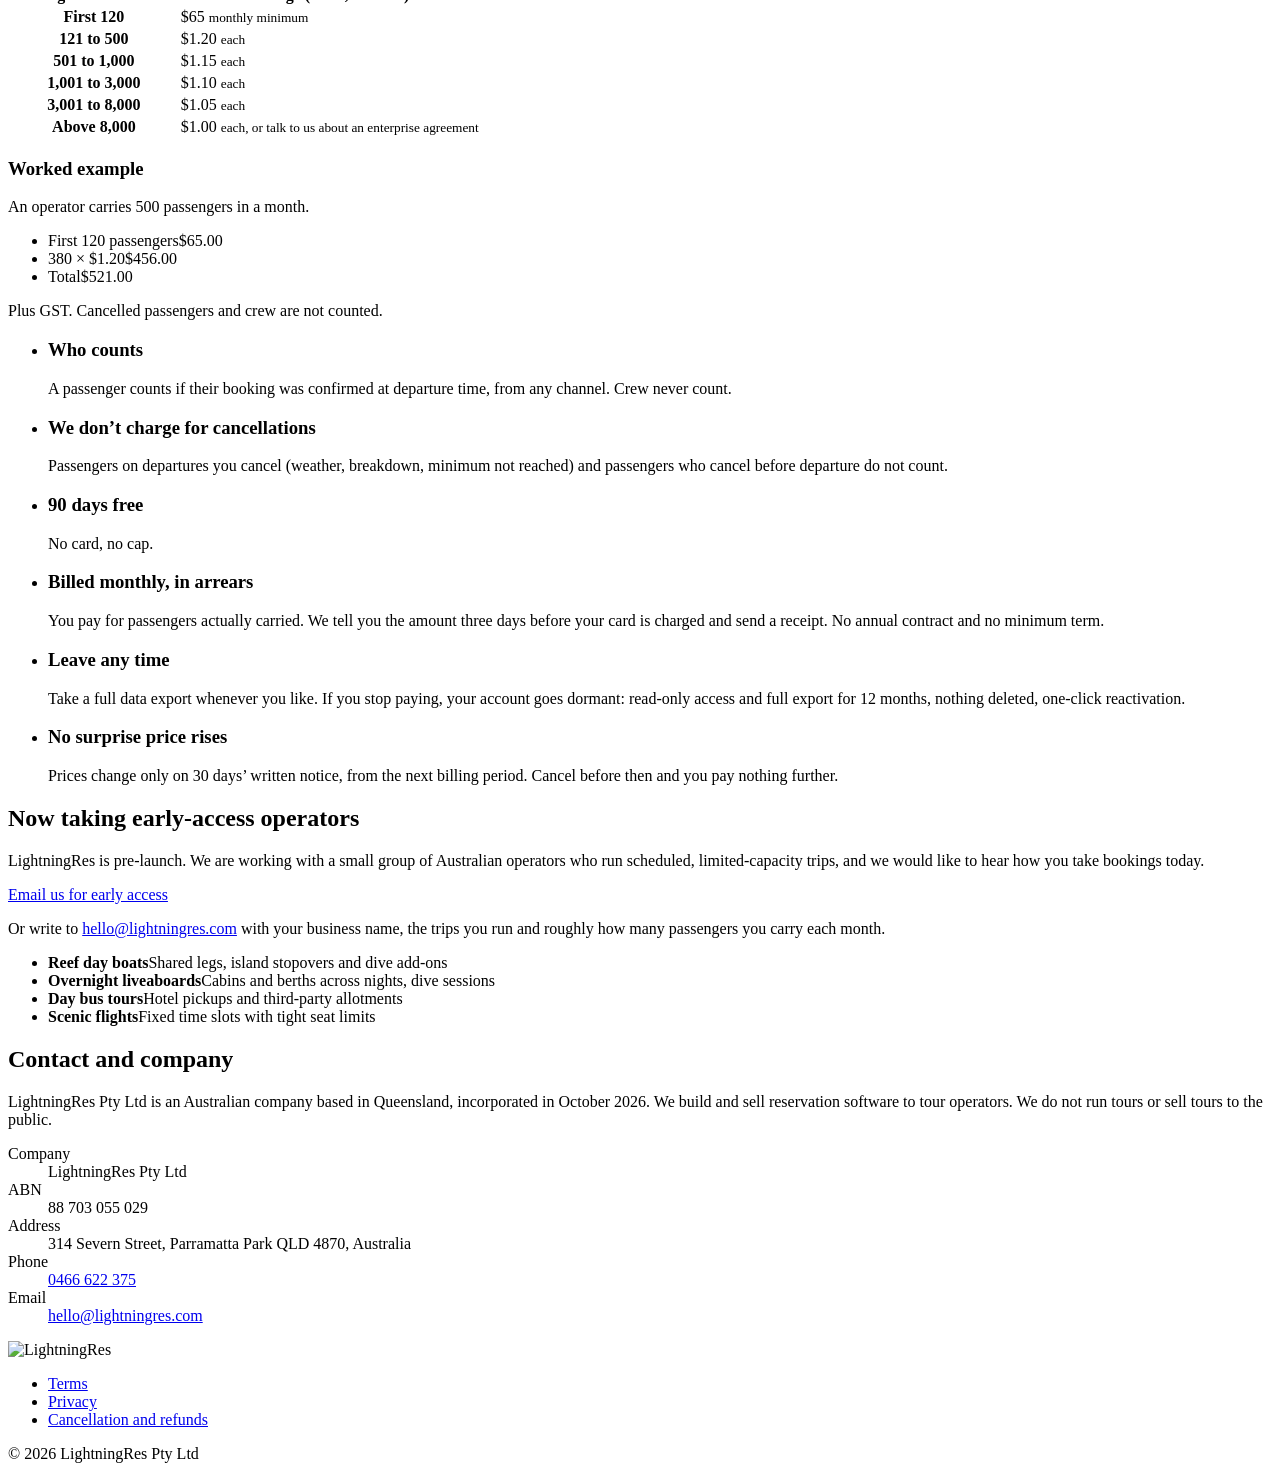
==== commit 81eed73f: "Play the Ask demo when it is on screen and raise the passenger rates. Co-authored-by: Cursor <cursor" ====
--- a/public/index.html
+++ b/public/index.html
@@ -551,11 +551,11 @@
               </thead>
               <tbody>
                 <tr><th scope="row">First 120</th><td>$65 <small>monthly minimum</small></td></tr>
-                <tr><th scope="row">121 to 500</th><td>$0.95 <small>each</small></td></tr>
-                <tr><th scope="row">501 to 1,000</th><td>$0.90 <small>each</small></td></tr>
-                <tr><th scope="row">1,001 to 3,000</th><td>$0.85 <small>each</small></td></tr>
-                <tr><th scope="row">3,001 to 8,000</th><td>$0.80 <small>each</small></td></tr>
-                <tr><th scope="row">Above 8,000</th><td>$0.75 <small>each, or talk to us about an enterprise agreement</small></td></tr>
+                <tr><th scope="row">121 to 500</th><td>$1.20 <small>each</small></td></tr>
+                <tr><th scope="row">501 to 1,000</th><td>$1.15 <small>each</small></td></tr>
+                <tr><th scope="row">1,001 to 3,000</th><td>$1.10 <small>each</small></td></tr>
+                <tr><th scope="row">3,001 to 8,000</th><td>$1.05 <small>each</small></td></tr>
+                <tr><th scope="row">Above 8,000</th><td>$1.00 <small>each, or talk to us about an enterprise agreement</small></td></tr>
               </tbody>
             </table>
           </div>
@@ -565,8 +565,8 @@
             <p>An operator carries 500 passengers in a month.</p>
             <ul class="sum">
               <li><span>First 120 passengers</span><span>$65.00</span></li>
-              <li><span>380 × $0.95</span><span>$361.00</span></li>
-              <li class="grand"><span>Total</span><span>$426.00</span></li>
+              <li><span>380 × $1.20</span><span>$456.00</span></li>
+              <li class="grand"><span>Total</span><span>$521.00</span></li>
             </ul>
             <p class="fine">Plus GST. Cancelled passengers and crew are not counted.</p>
           </div>
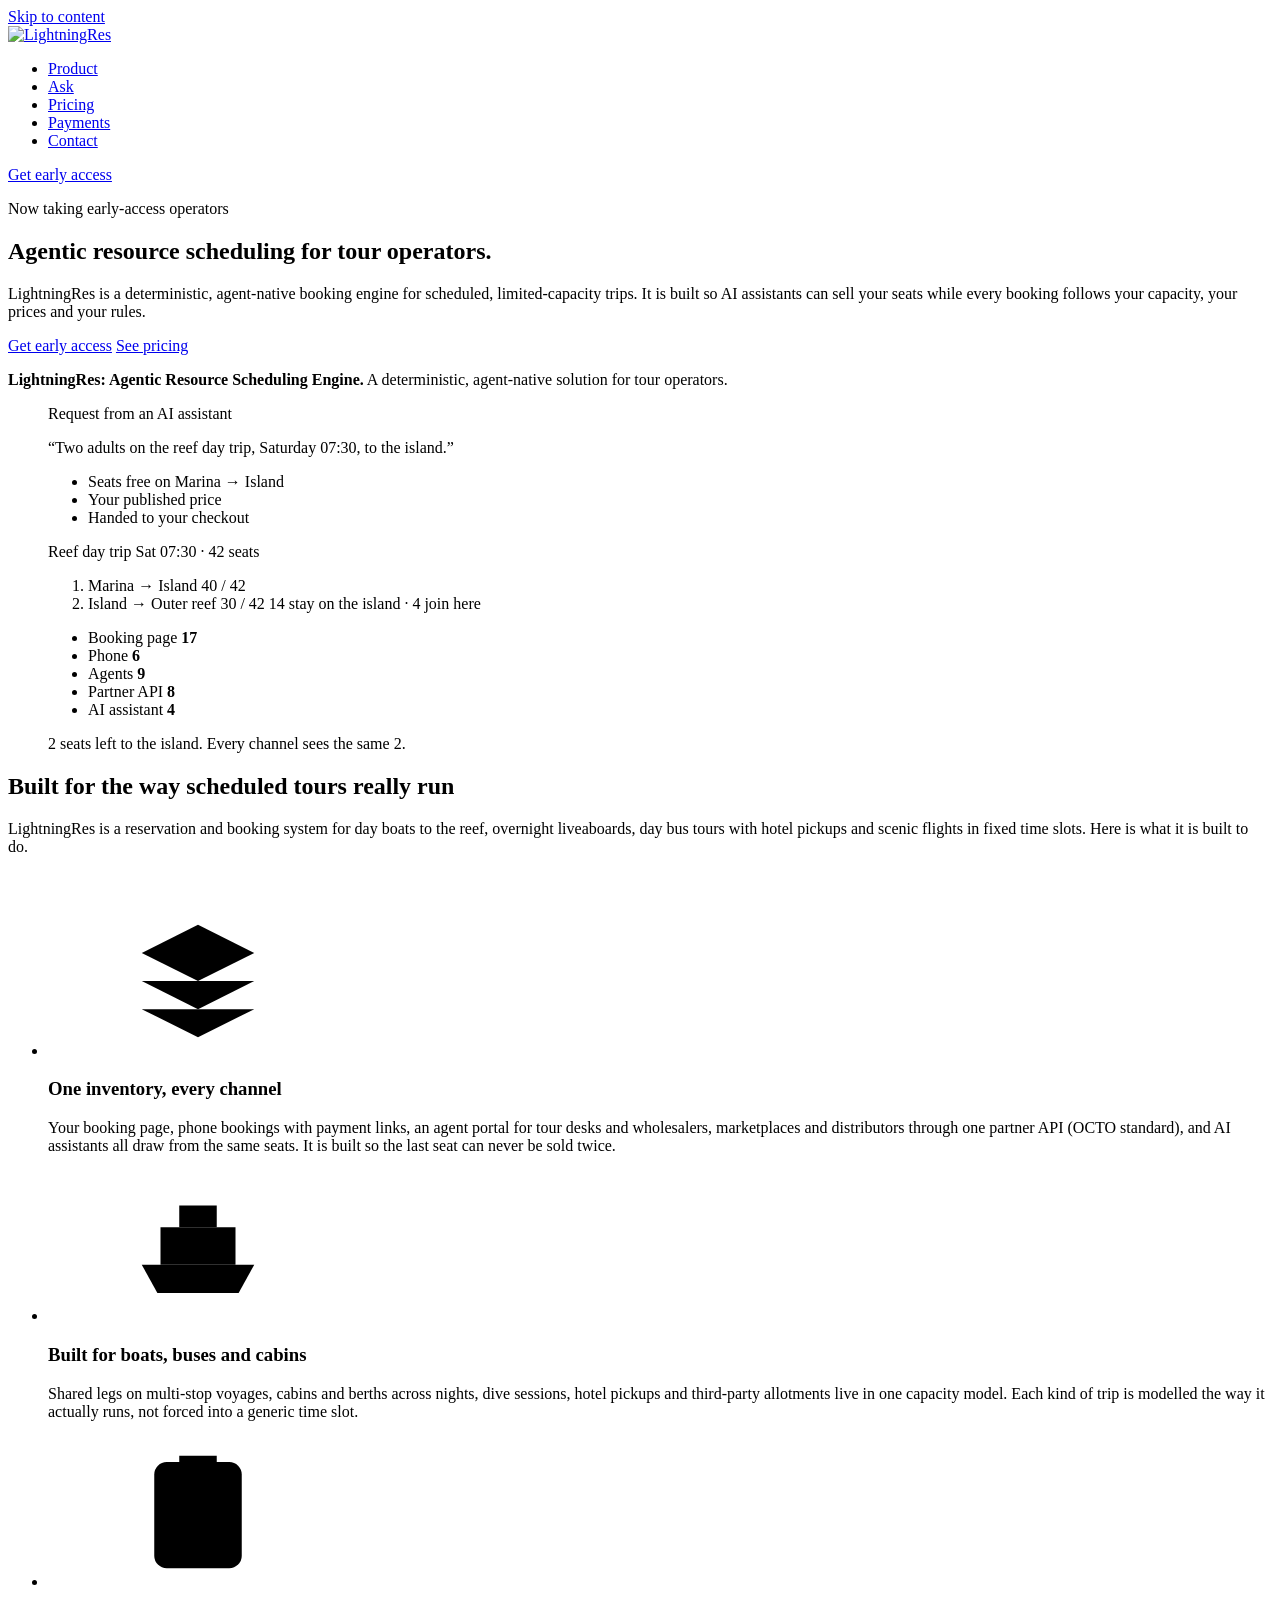
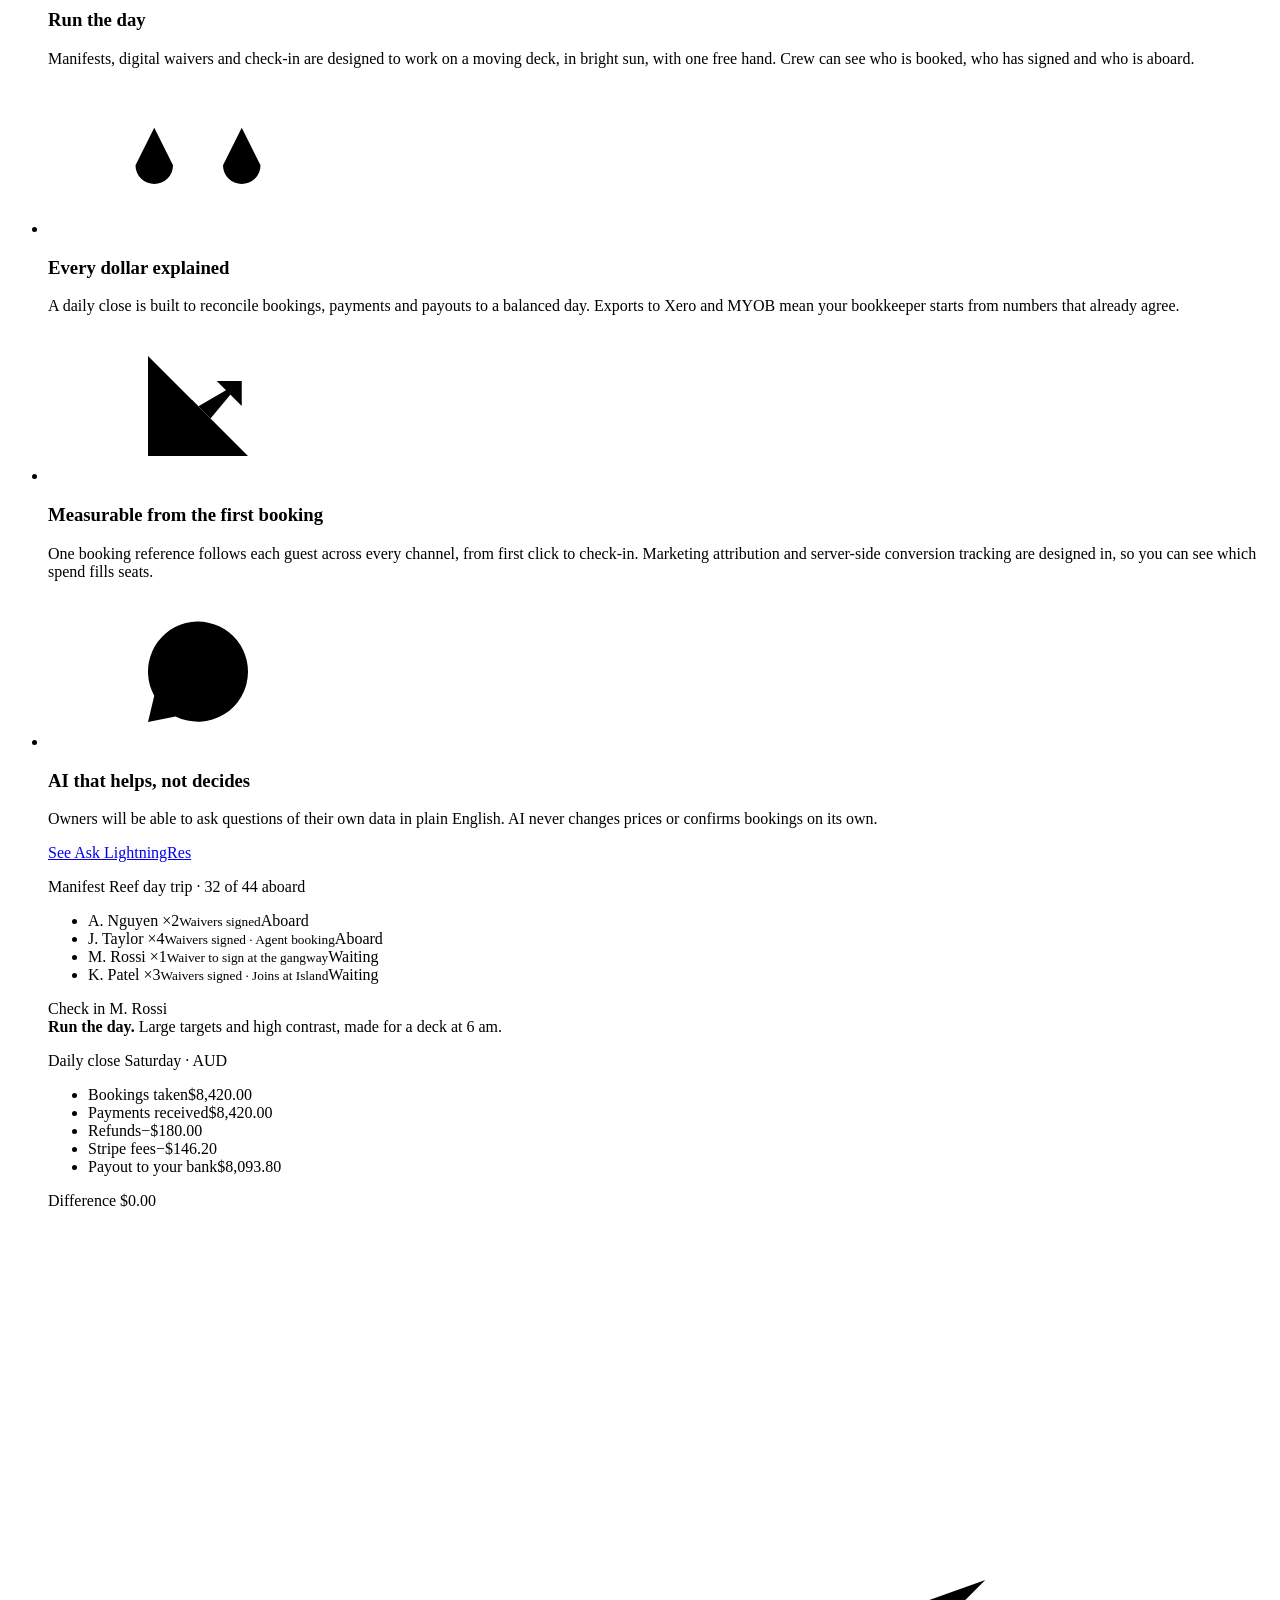
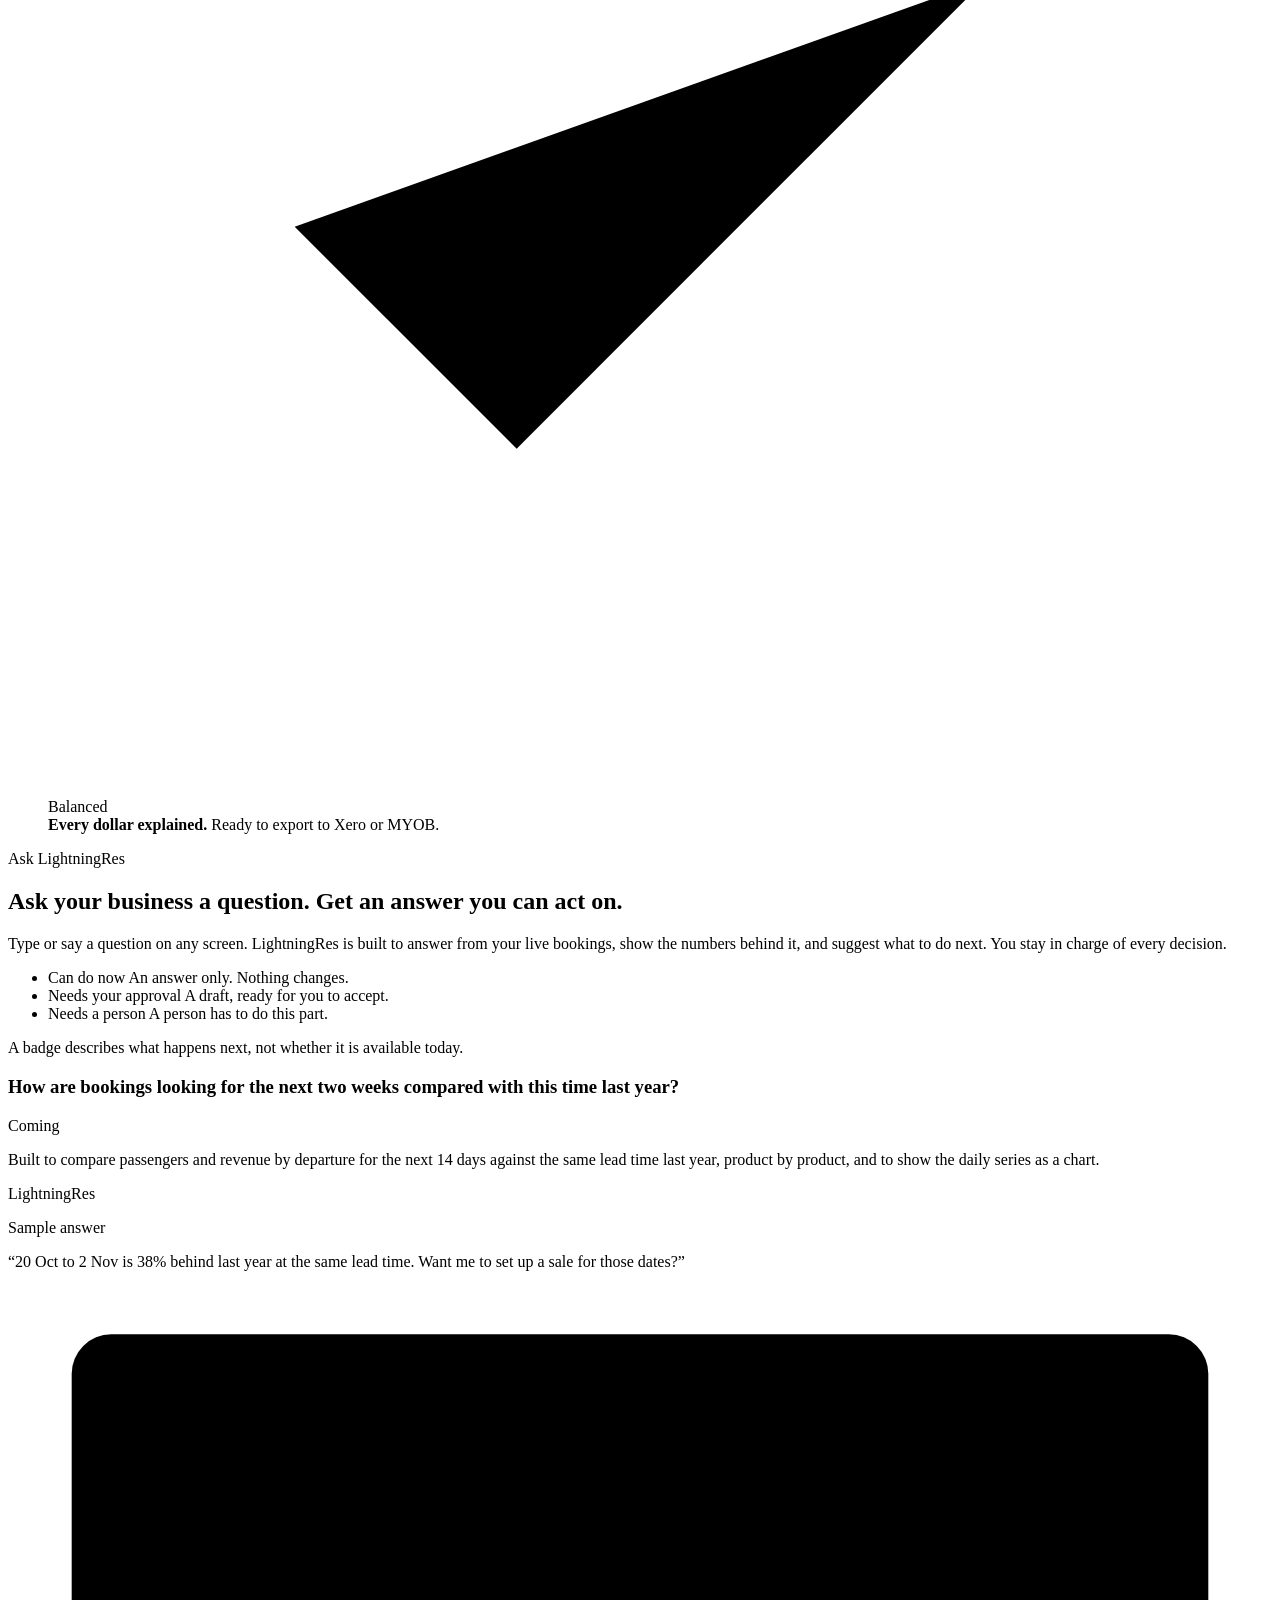
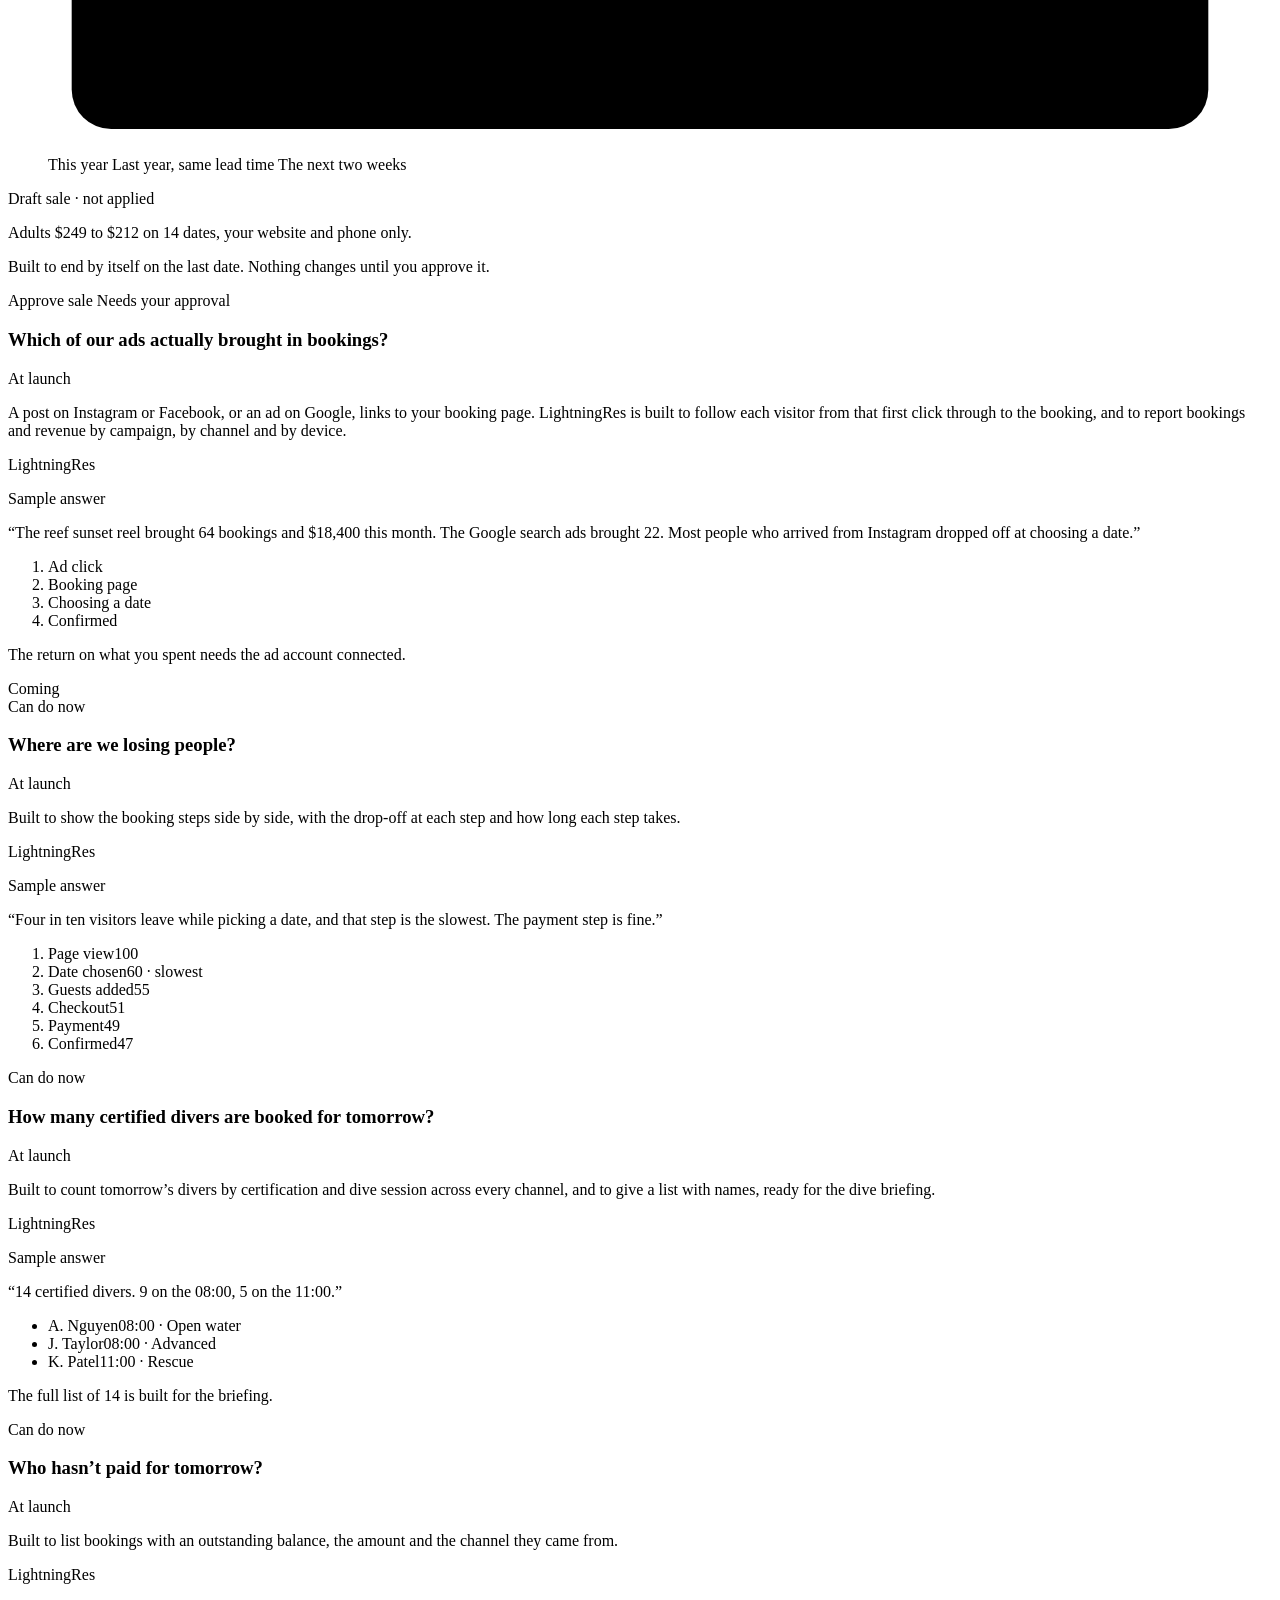
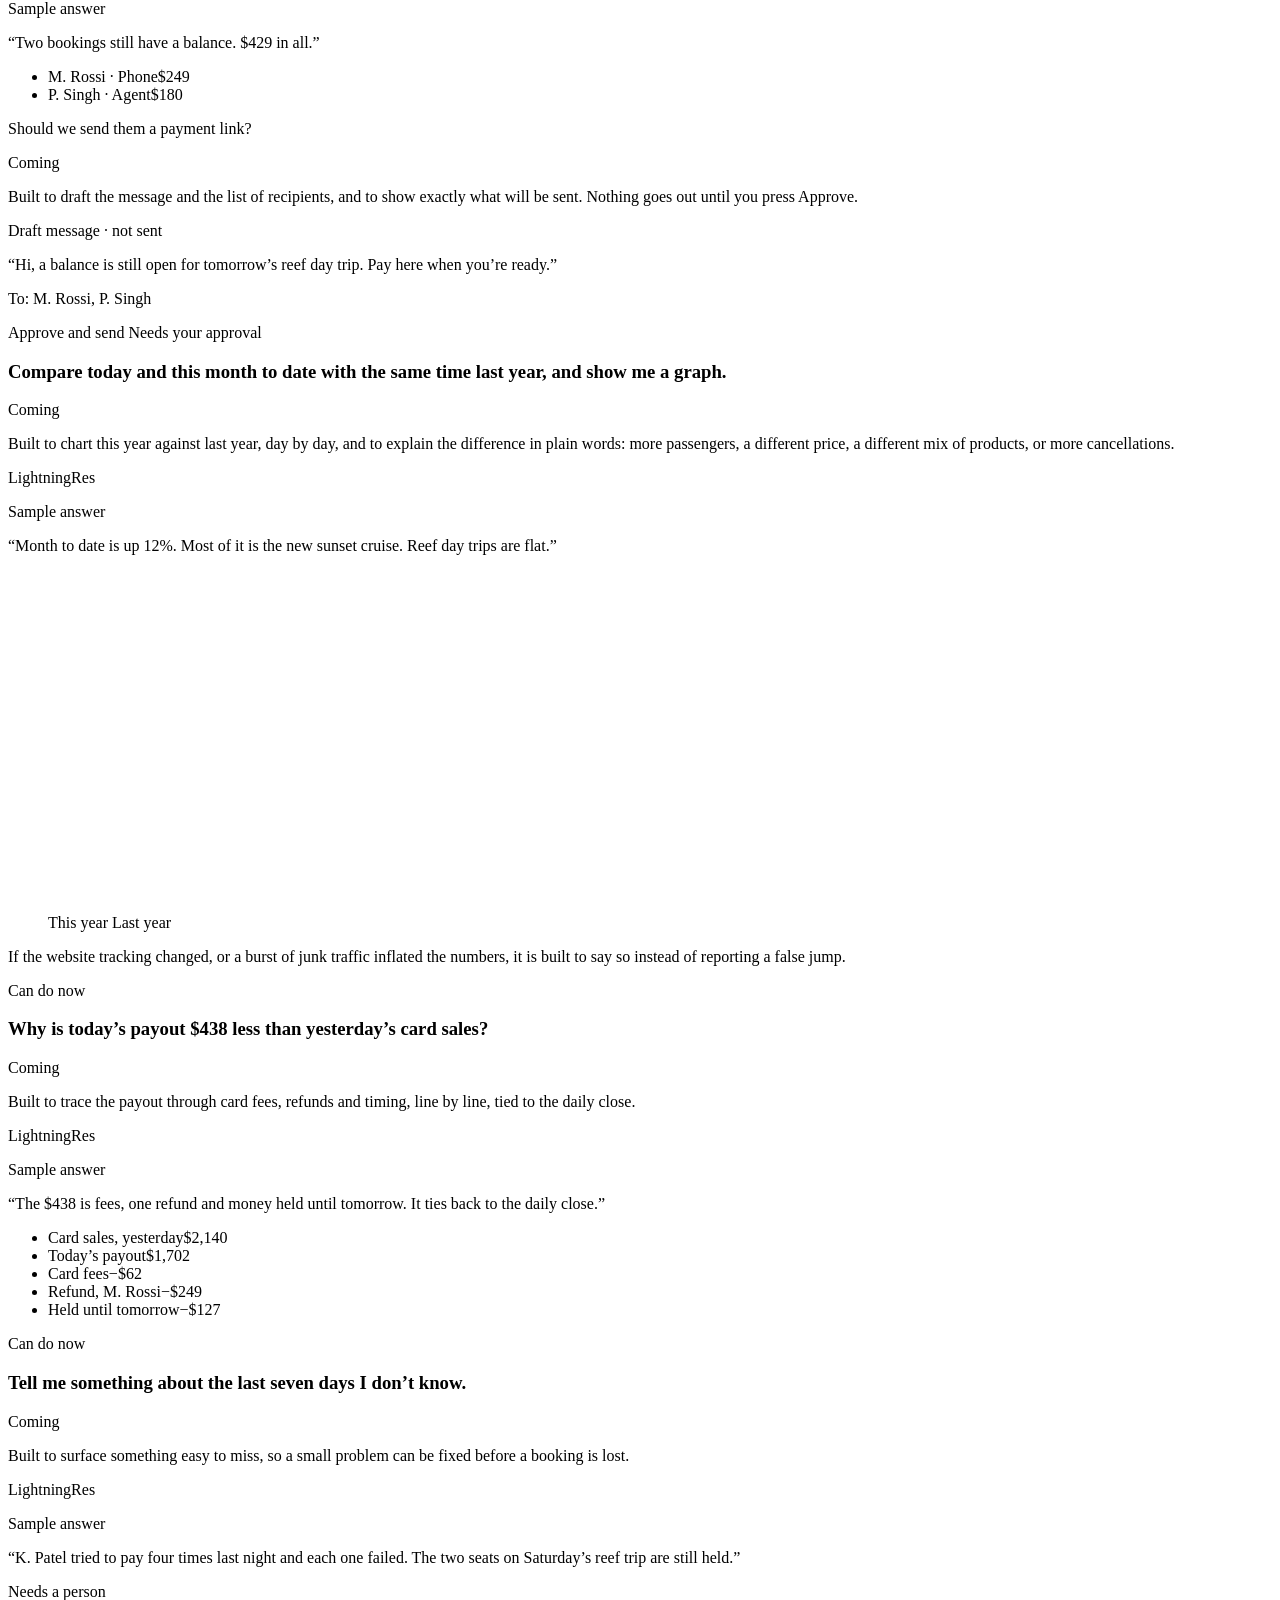
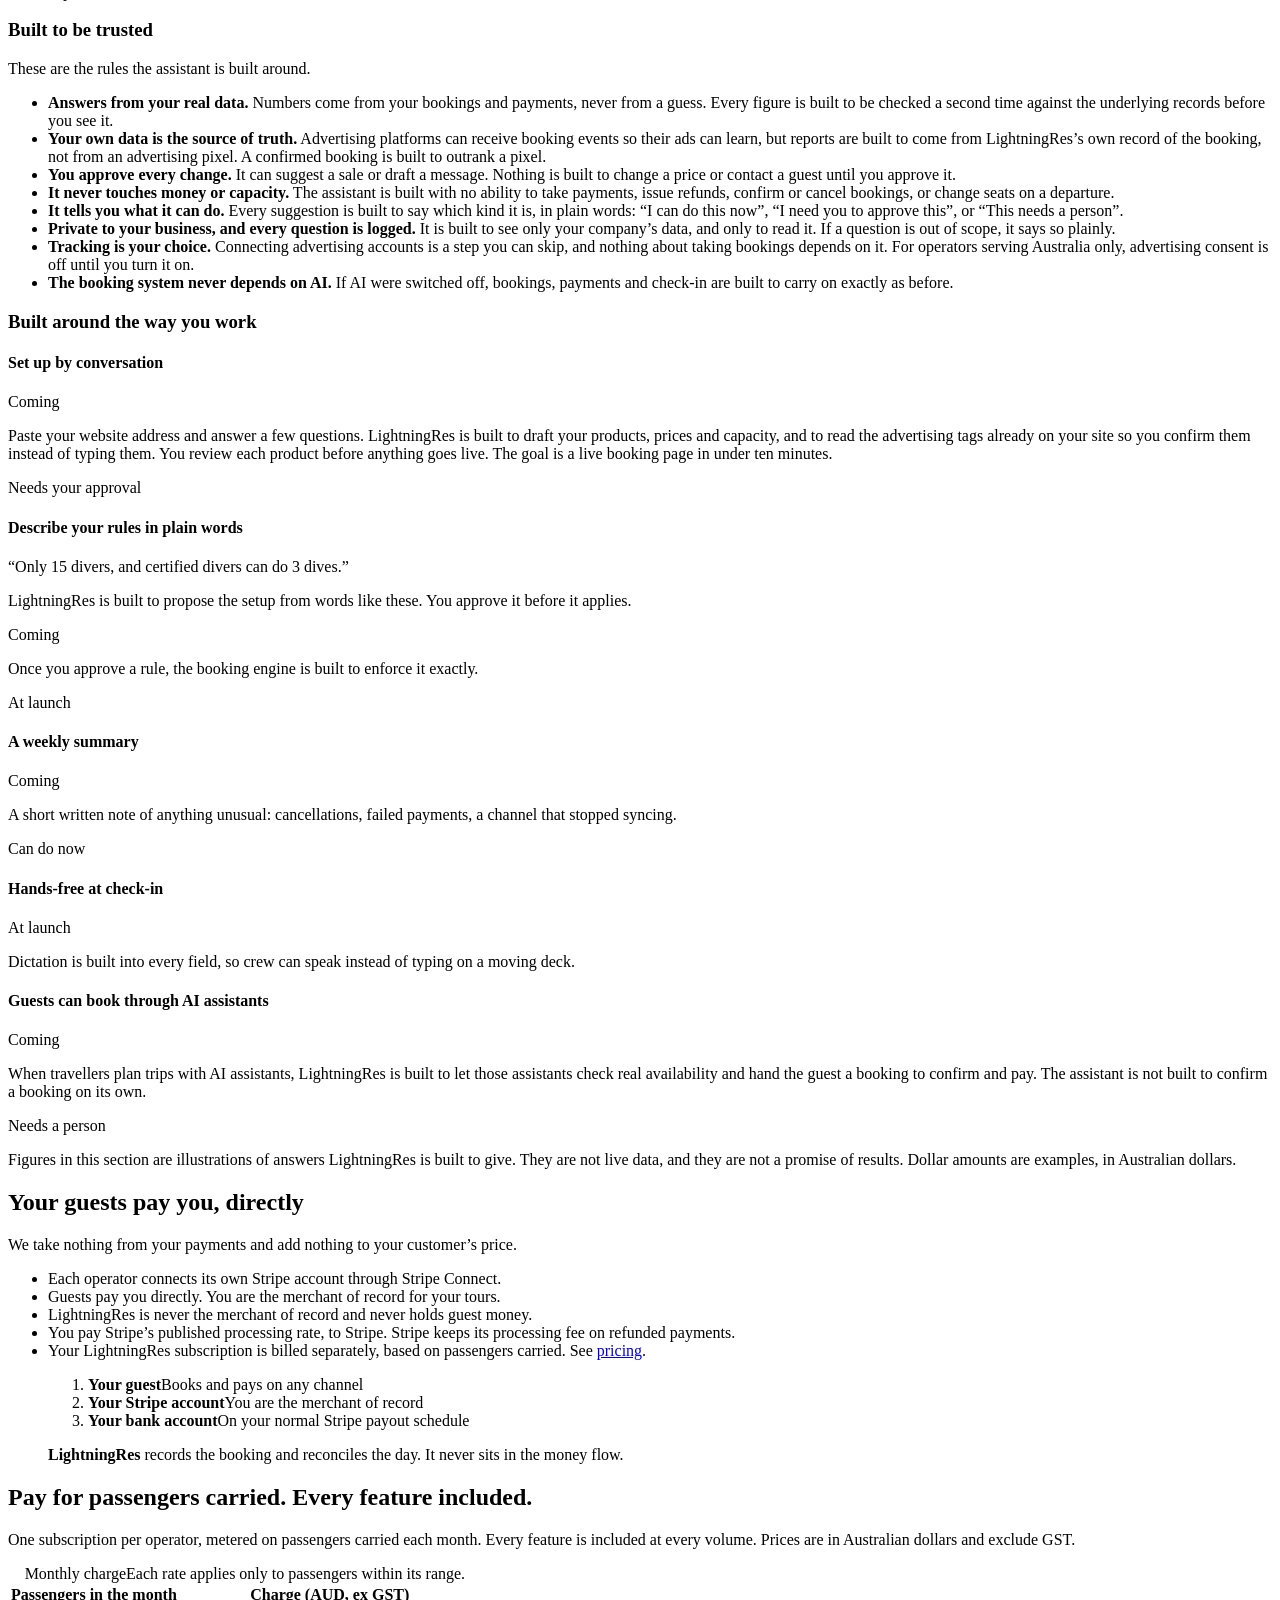
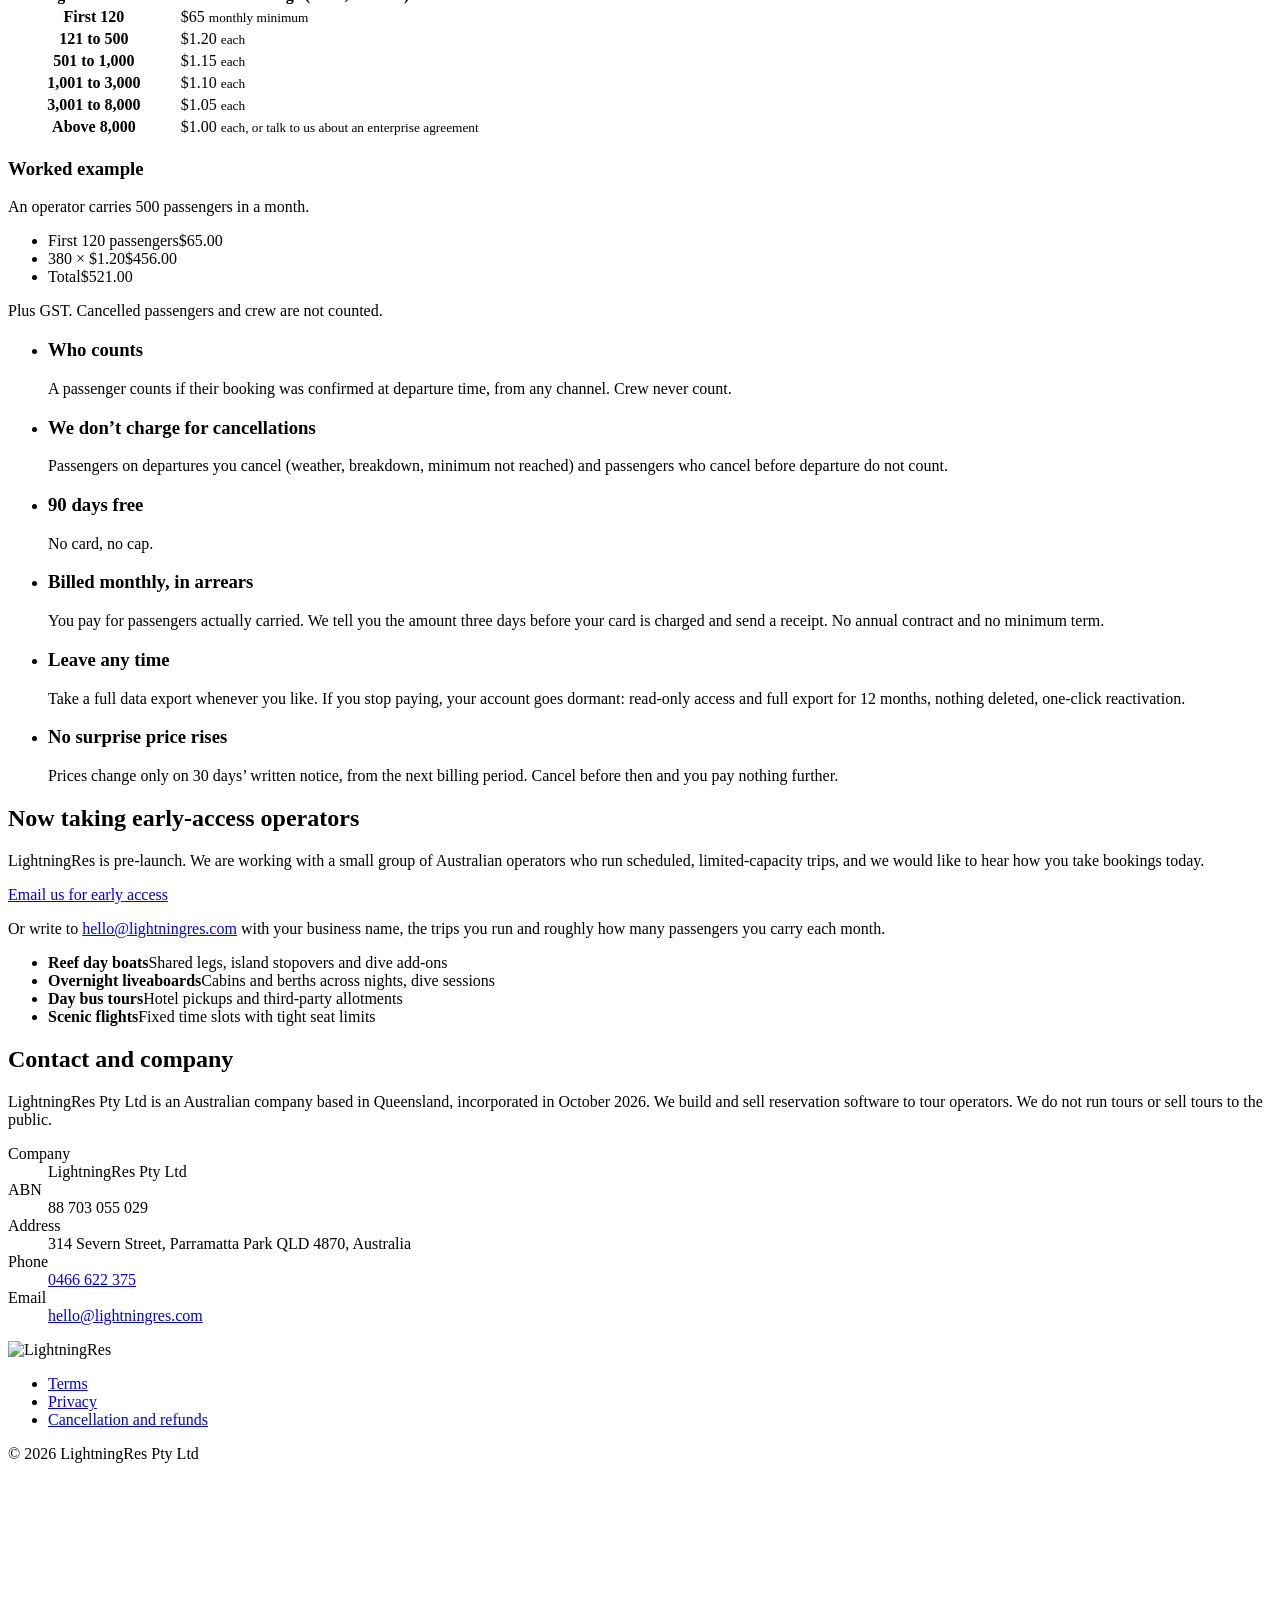
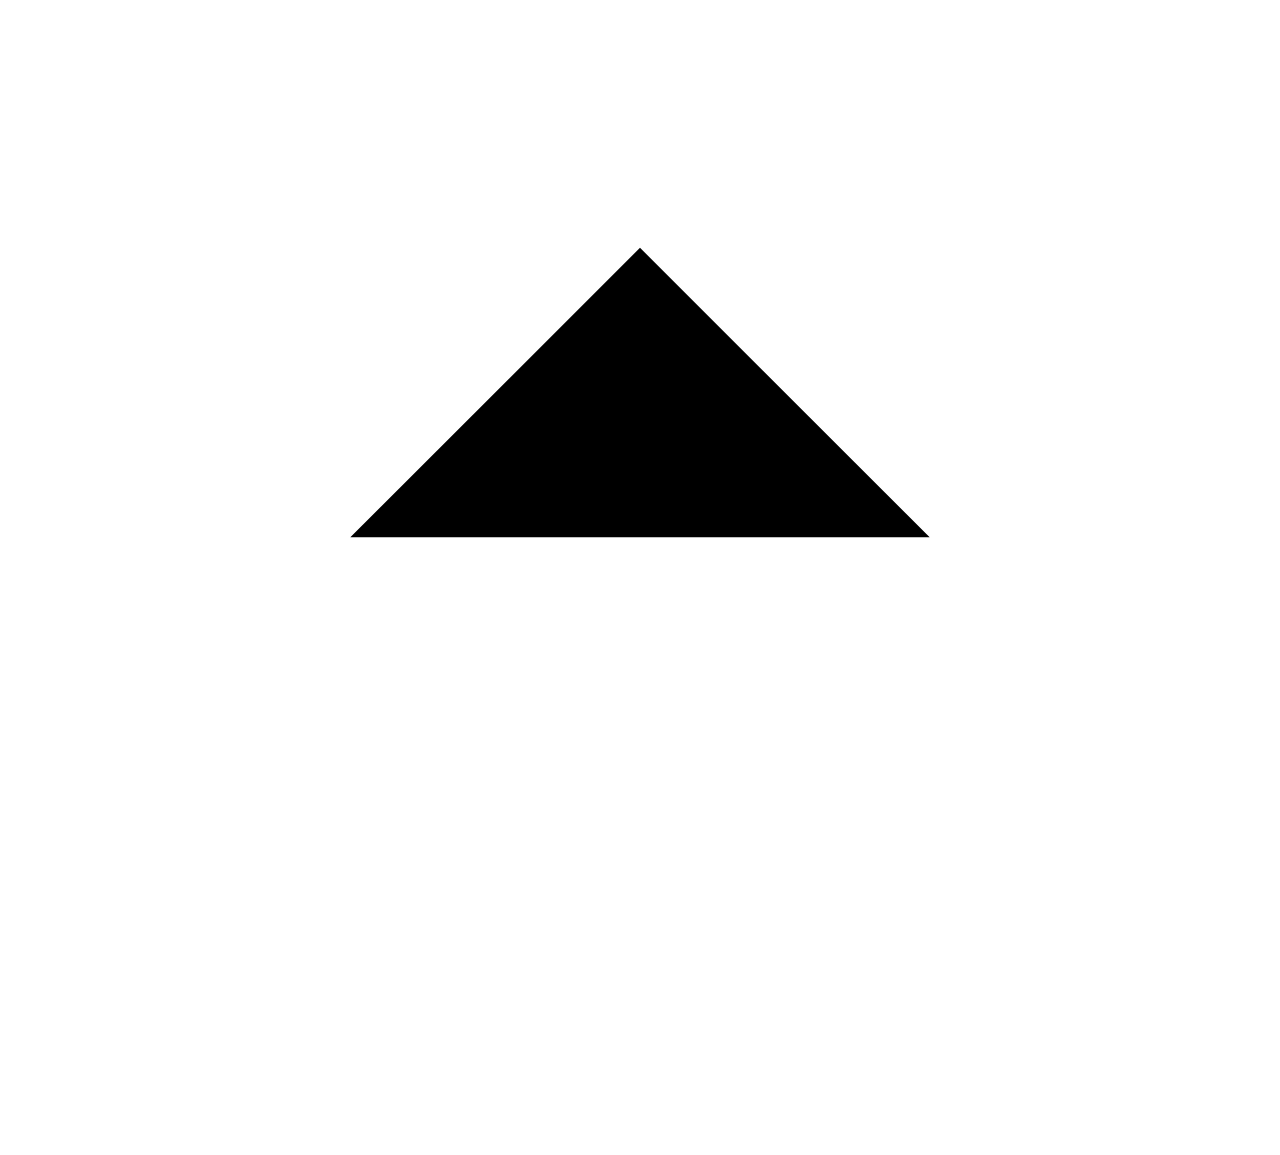
==== commit 96cb5b09: "Add a back-to-top button and centre the phone menu. Co-authored-by: Cursor <cursoragent@cursor.com>" ====
--- a/public/index.html
+++ b/public/index.html
@@ -50,7 +50,7 @@
   }
   </script>
 </head>
-<body>
+<body id="top">
   <a class="skip" href="#main">Skip to content</a>
 
   <header class="site-header">
@@ -650,6 +650,7 @@
       <p>© 2026 LightningRes Pty Ltd</p>
     </div>
   </footer>
+  <a class="to-top" href="#top" aria-label="Back to top"><svg viewBox="0 0 24 24" aria-hidden="true"><path d="M12 19V7M6.5 12.5 12 7l5.5 5.5"/></svg></a>
   <script src="/ask.js" defer></script>
 </body>
 </html>
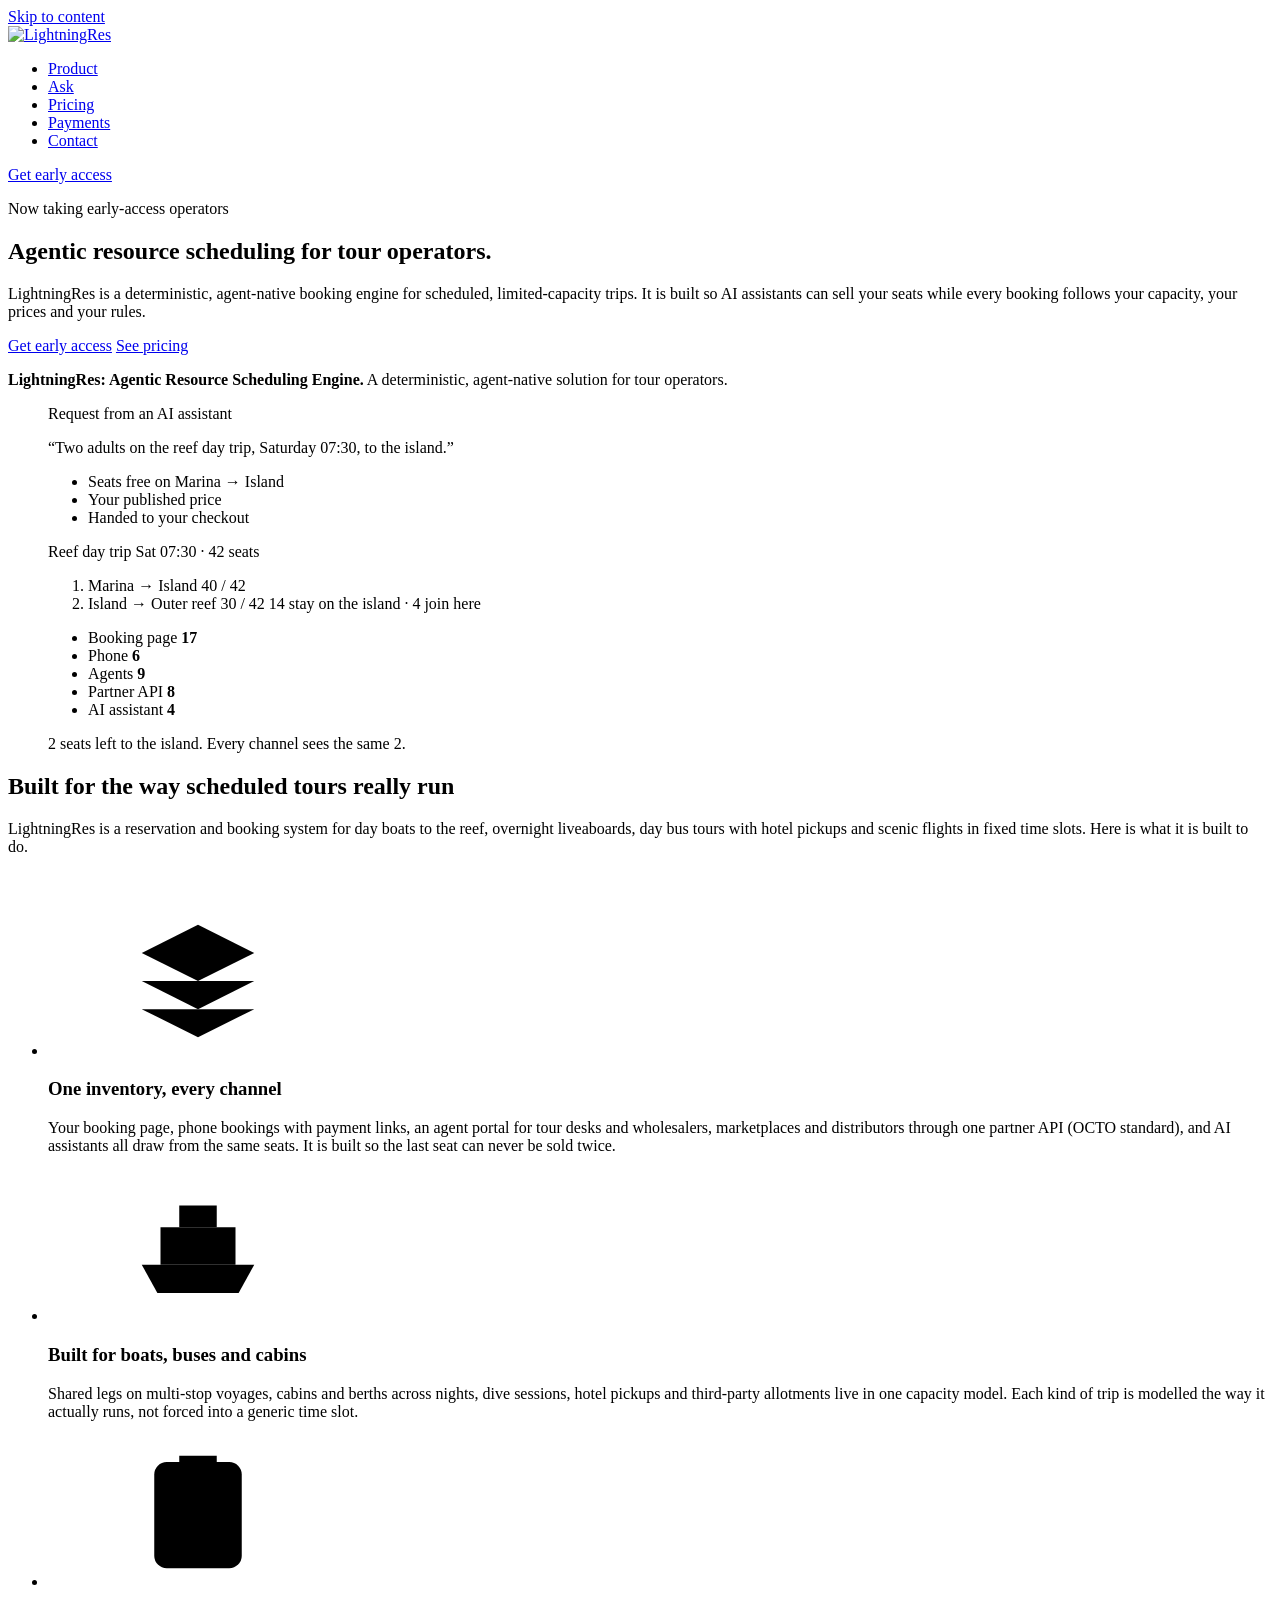
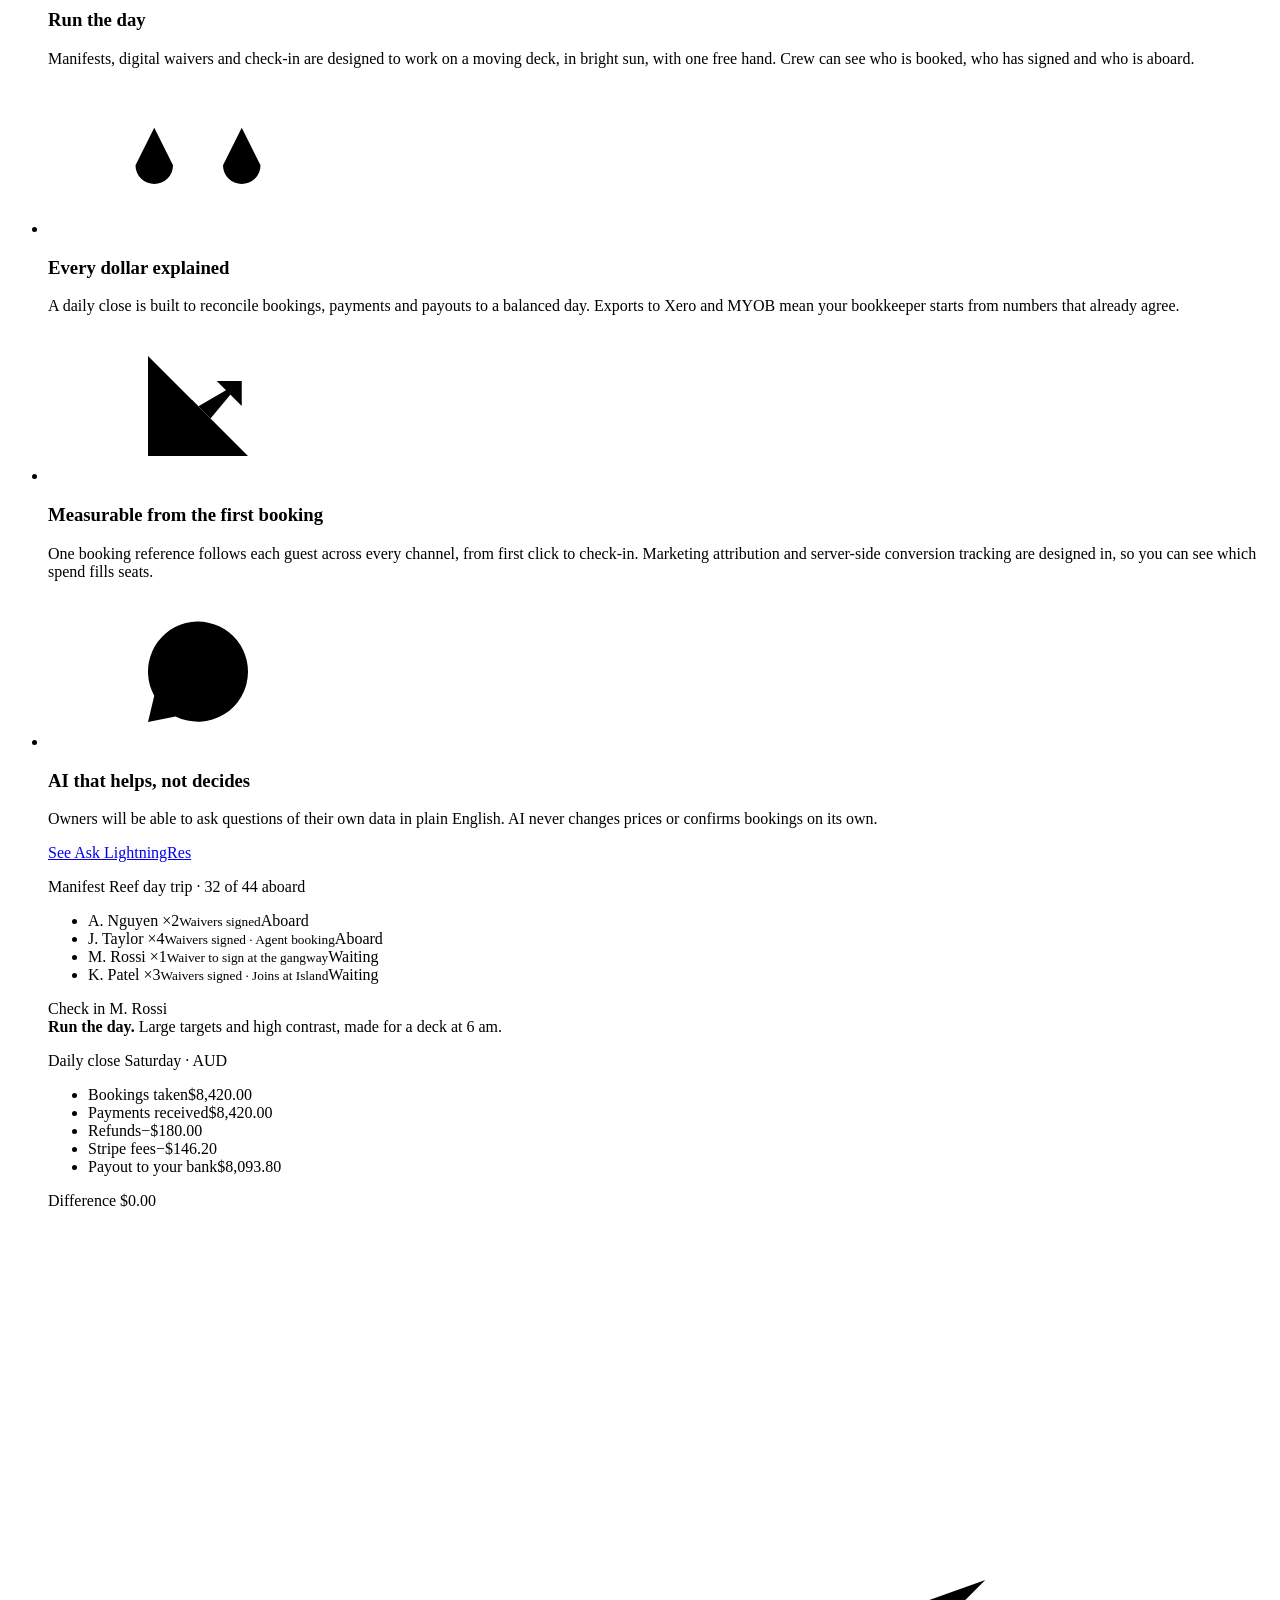
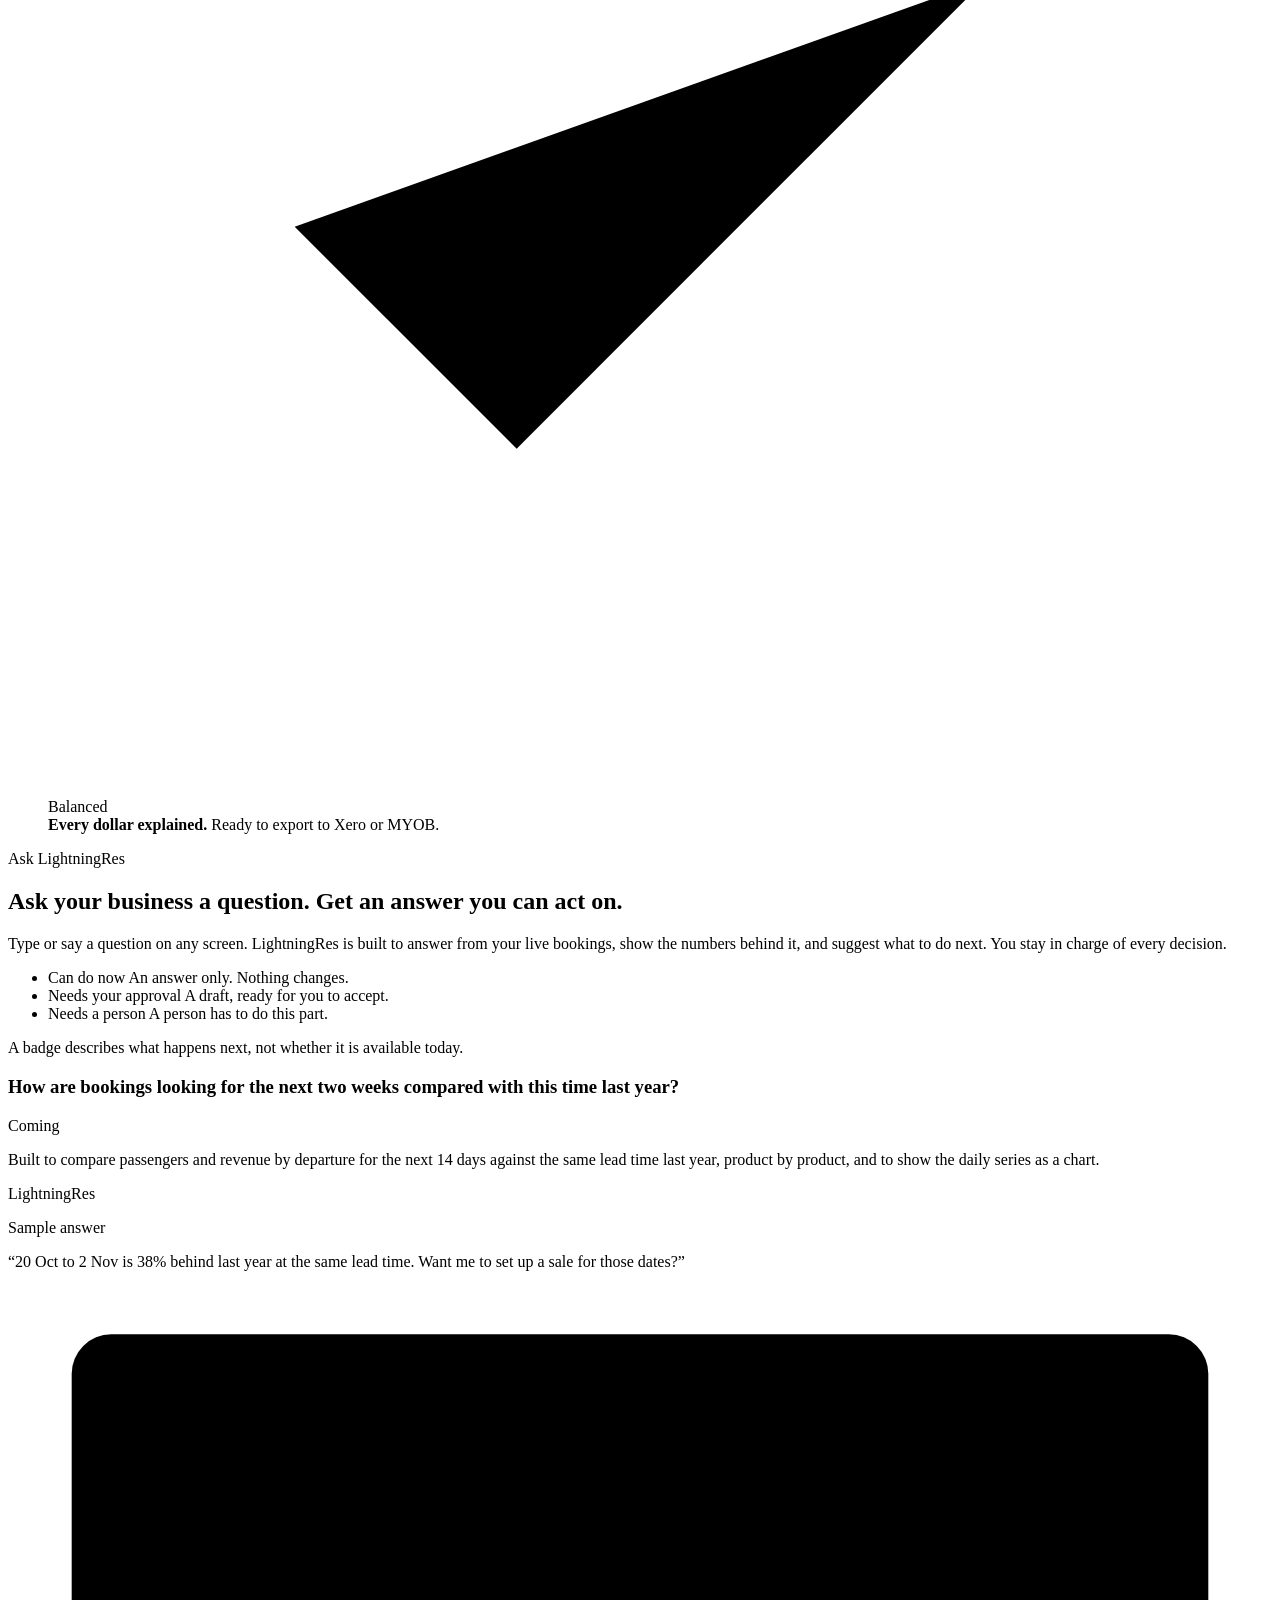
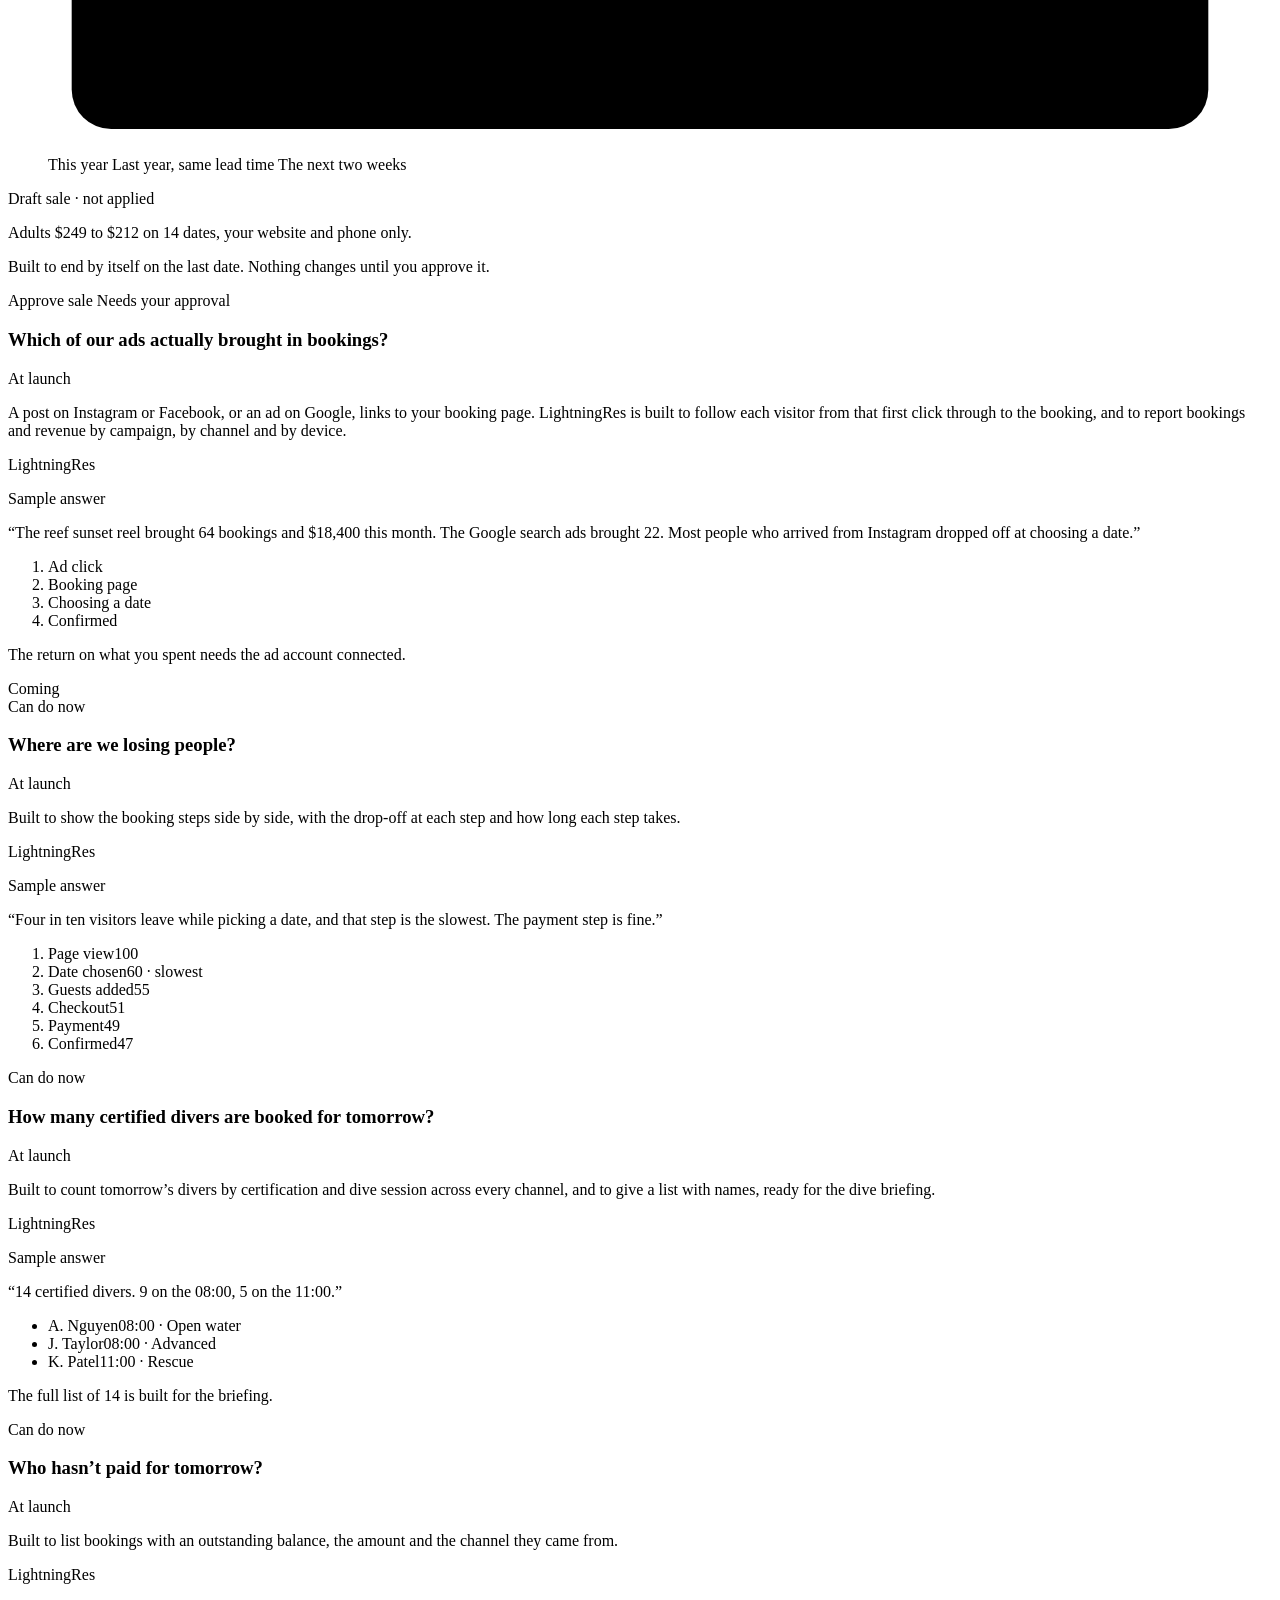
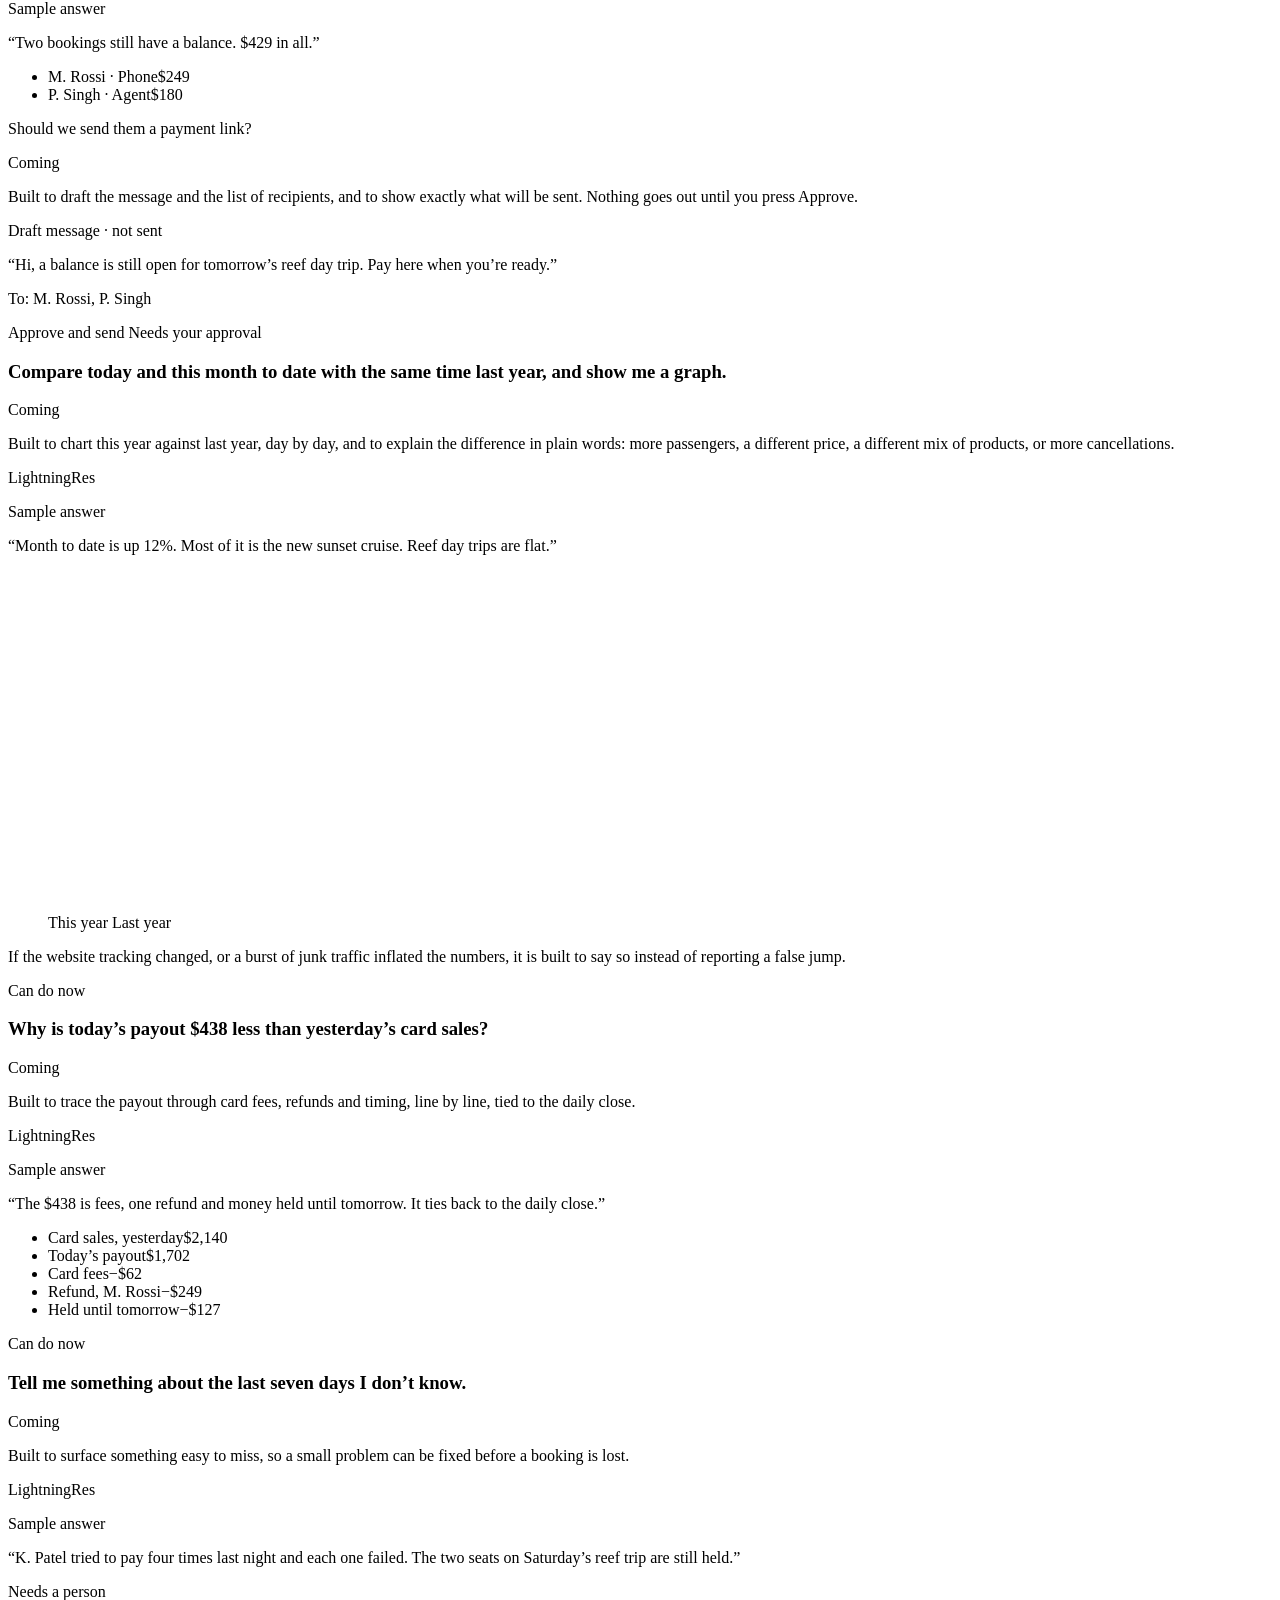
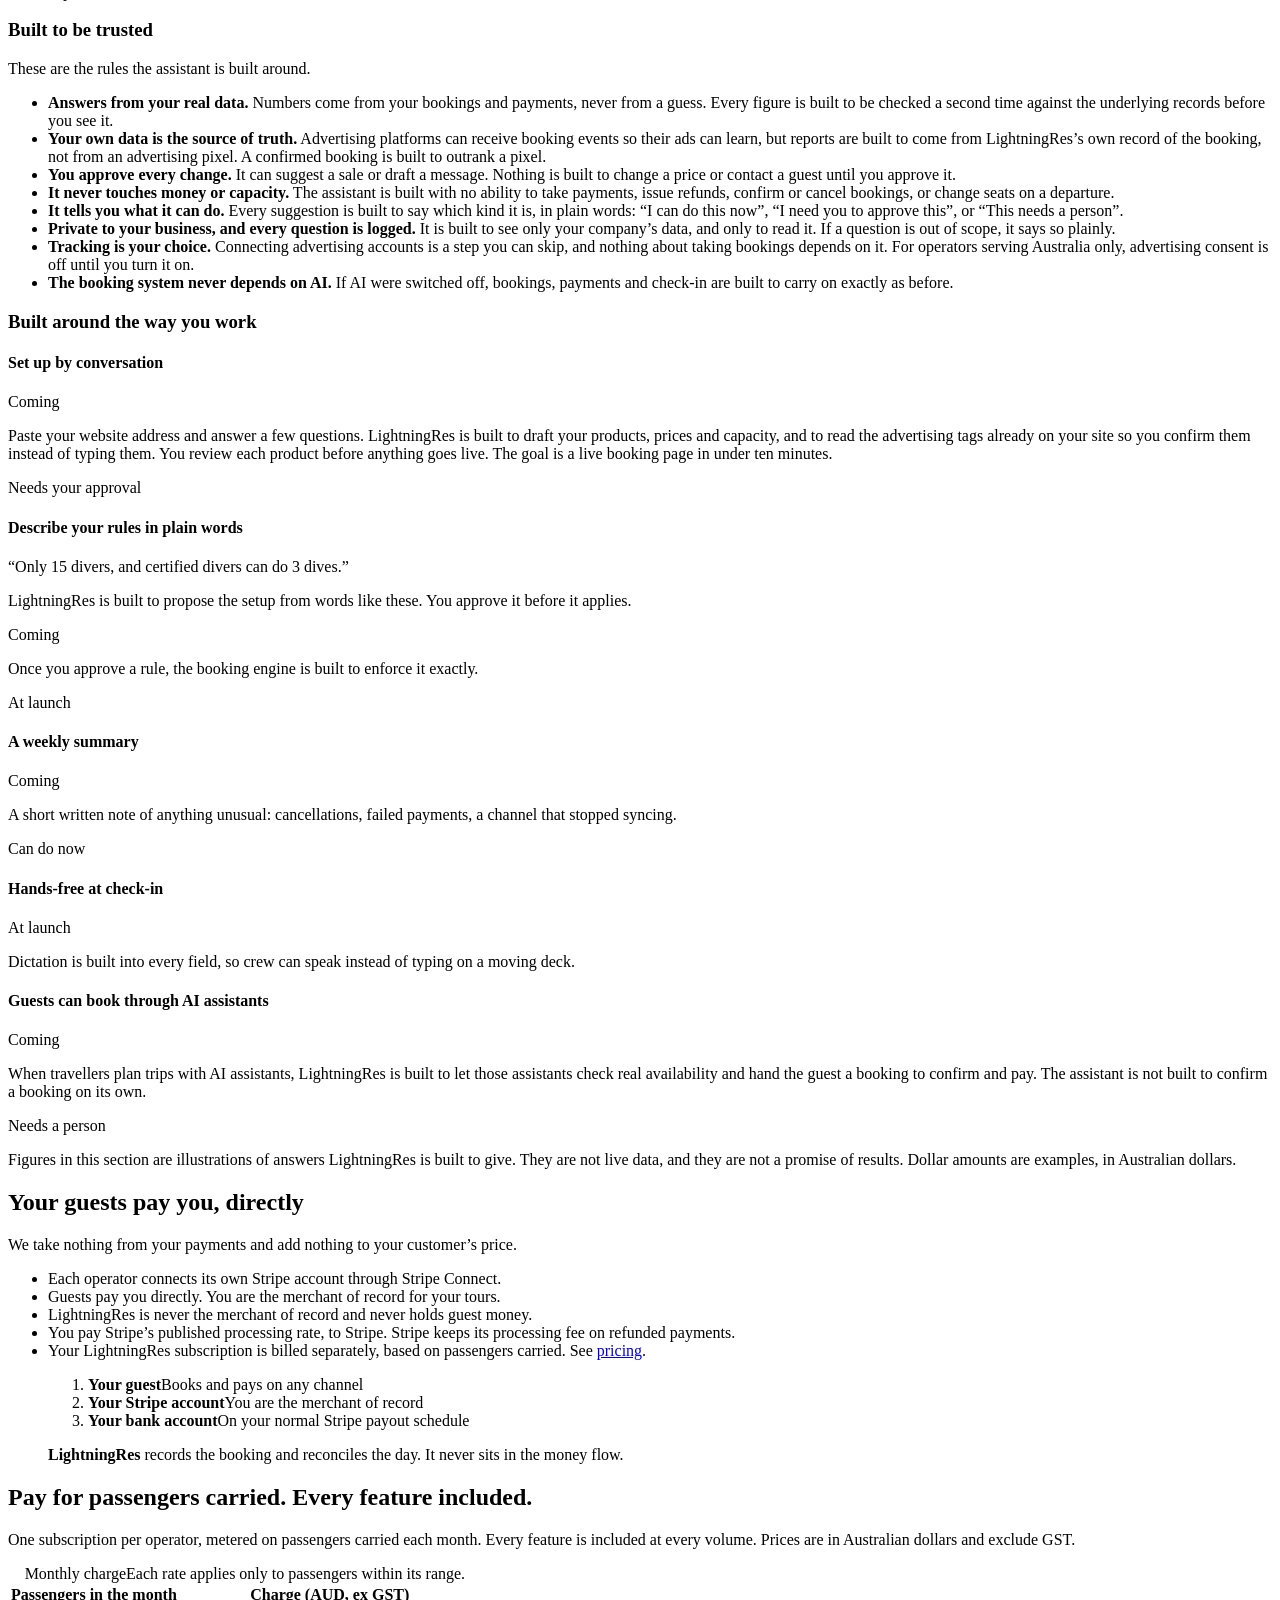
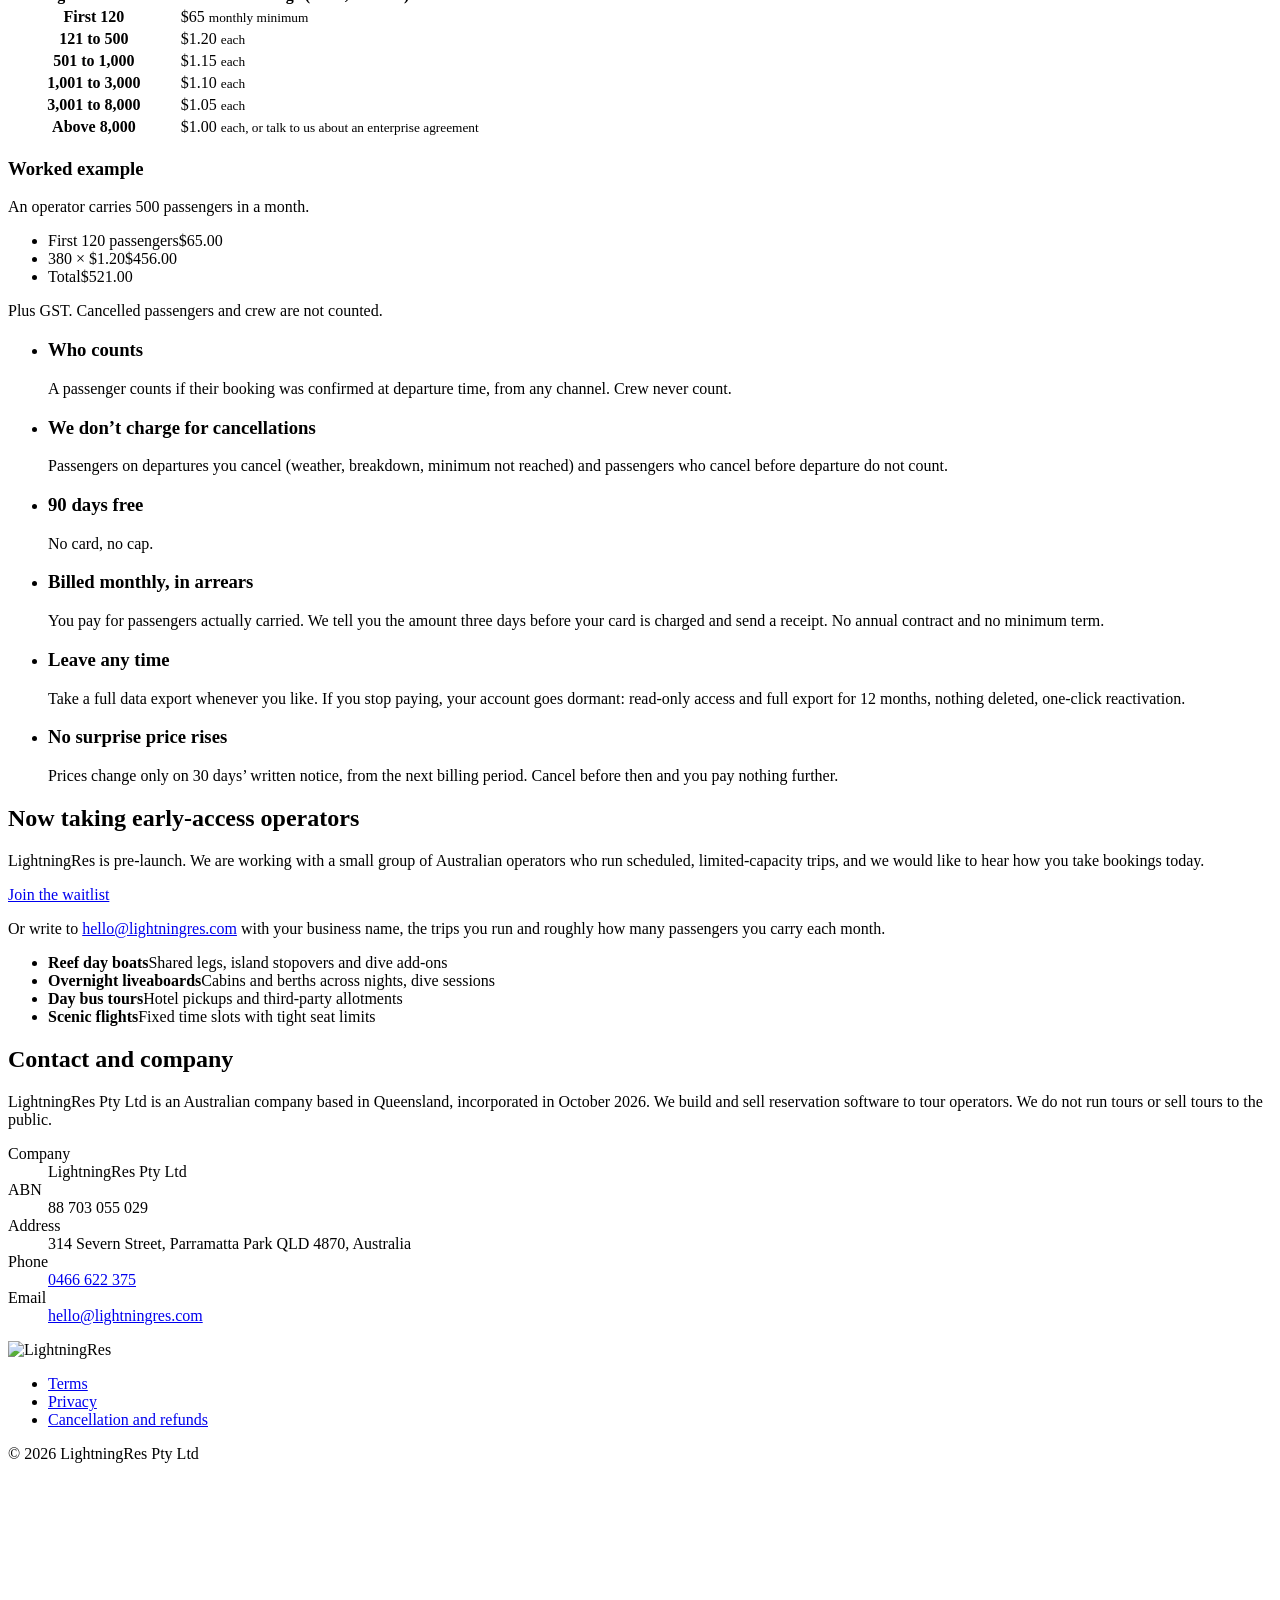
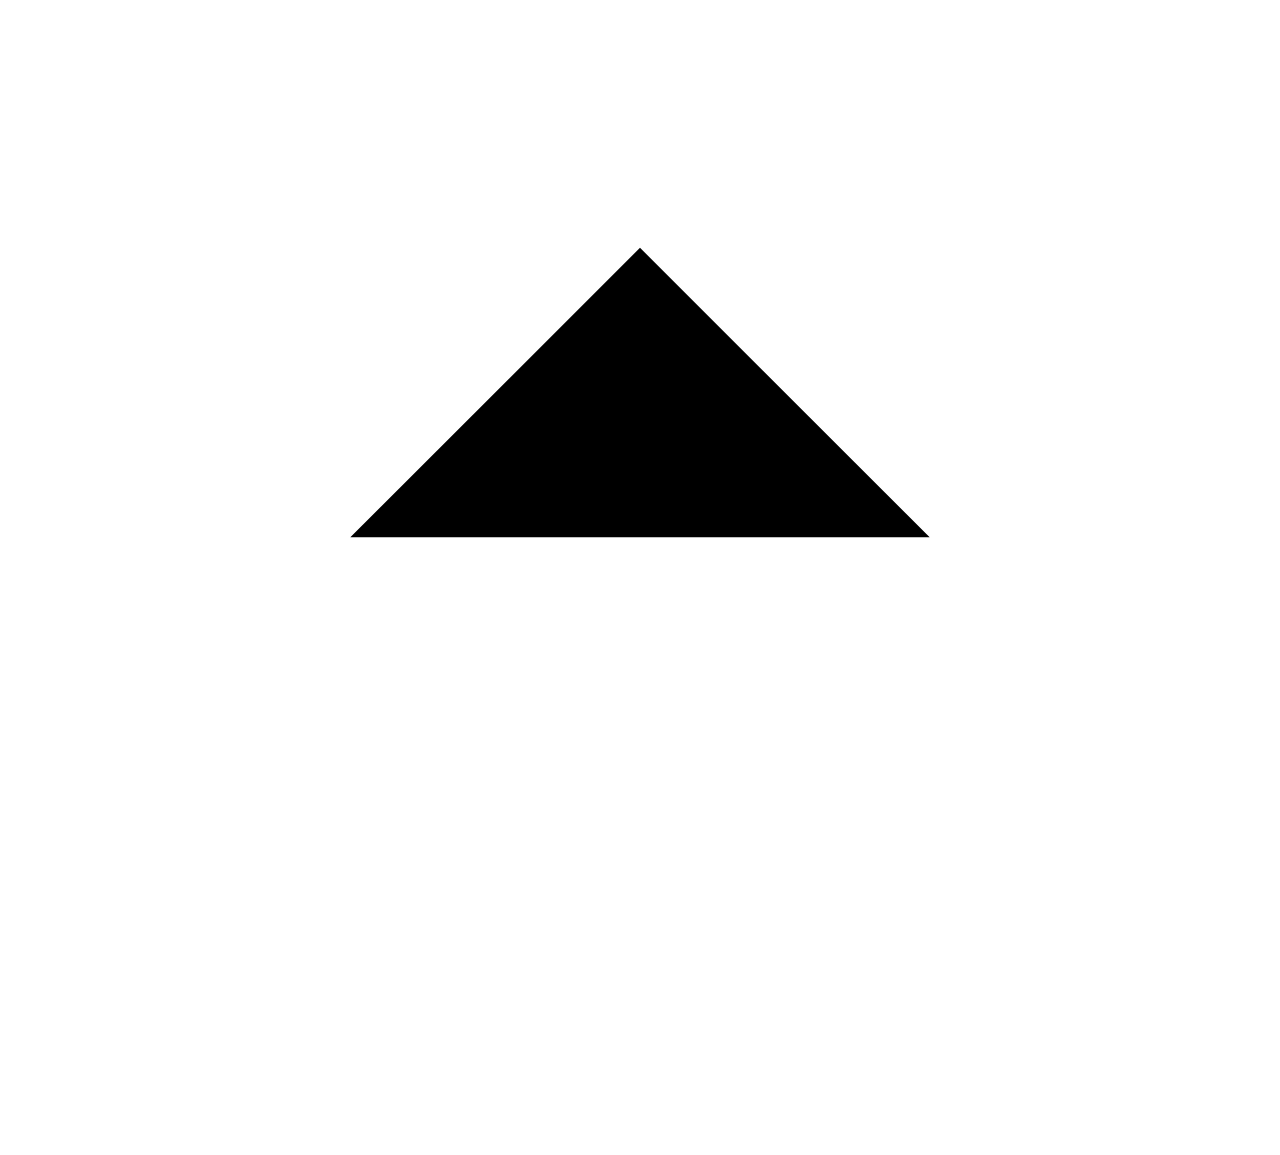
==== commit d41a7b34: "Add a waitlist form for early-access operators. Co-authored-by: Cursor <cursoragent@cursor.com>" ====
--- a/public/index.html
+++ b/public/index.html
@@ -607,7 +607,7 @@
           <span class="marker" aria-hidden="true"></span>
           <h2 id="early-title">Now taking early&#8209;access operators</h2>
           <p>LightningRes is pre-launch. We are working with a small group of Australian operators who run scheduled, limited-capacity trips, and we would like to hear how you take bookings today.</p>
-          <a class="btn btn-primary" href="mailto:hello@lightningres.com?subject=Early%20access%20to%20LightningRes">Email us for early access</a>
+          <a class="btn btn-primary" href="mailto:hello@lightningres.com?subject=Early%20access%20to%20LightningRes" data-waitlist-open>Join the waitlist</a>
           <p class="small">Or write to <a href="mailto:hello@lightningres.com">hello@lightningres.com</a> with your business name, the trips you run and roughly how many passengers you carry each month.</p>
         </div>
         <ul class="suits">
@@ -651,6 +651,41 @@
     </div>
   </footer>
   <a class="to-top" href="#top" aria-label="Back to top"><svg viewBox="0 0 24 24" aria-hidden="true"><path d="M12 19V7M6.5 12.5 12 7l5.5 5.5"/></svg></a>
+  <dialog class="waitlist" id="waitlist" aria-labelledby="waitlist-title">
+    <button type="button" class="waitlist-close" data-waitlist-close aria-label="Close">
+      <svg viewBox="0 0 24 24" aria-hidden="true"><path d="M6 6l12 12M18 6 6 18"/></svg>
+    </button>
+    <form class="waitlist-form" name="waitlist" method="POST" action="/" data-netlify="true" netlify-honeypot="bot-field">
+      <input type="hidden" name="form-name" value="waitlist">
+      <input type="hidden" name="subject" value="Waitlist request from the website">
+      <p class="waitlist-hp" aria-hidden="true">
+        <label>Don’t fill this in: <input name="bot-field" tabindex="-1" autocomplete="off"></label>
+      </p>
+      <h2 id="waitlist-title">Join the waitlist</h2>
+      <p class="waitlist-lead" data-waitlist-lead>Tell us about your trips and we’ll write back.</p>
+      <div class="waitlist-fields" data-waitlist-fields>
+        <label>Your name
+          <input name="Name" autocomplete="name" required maxlength="80">
+        </label>
+        <label>Email
+          <input name="email" type="email" autocomplete="email" required maxlength="120">
+        </label>
+        <label>Business name
+          <input name="Business" autocomplete="organization" required maxlength="120">
+        </label>
+        <label>Trips you run
+          <input name="Trips" required maxlength="160" placeholder="Reef day boats, liveaboards">
+        </label>
+        <label>Passengers a month
+          <input name="Passengers a month" required maxlength="40" placeholder="About 500" autocomplete="off">
+        </label>
+        <p class="waitlist-error" data-waitlist-error hidden>That didn’t send. Email <a href="mailto:hello@lightningres.com?subject=Early%20access%20to%20LightningRes">hello@lightningres.com</a> and we’ll add you.</p>
+        <button class="btn btn-primary" type="submit">Join the waitlist</button>
+      </div>
+      <button type="button" class="btn btn-primary waitlist-done" data-waitlist-close hidden>Done</button>
+    </form>
+  </dialog>
   <script src="/ask.js" defer></script>
+  <script src="/waitlist.js" defer></script>
 </body>
 </html>
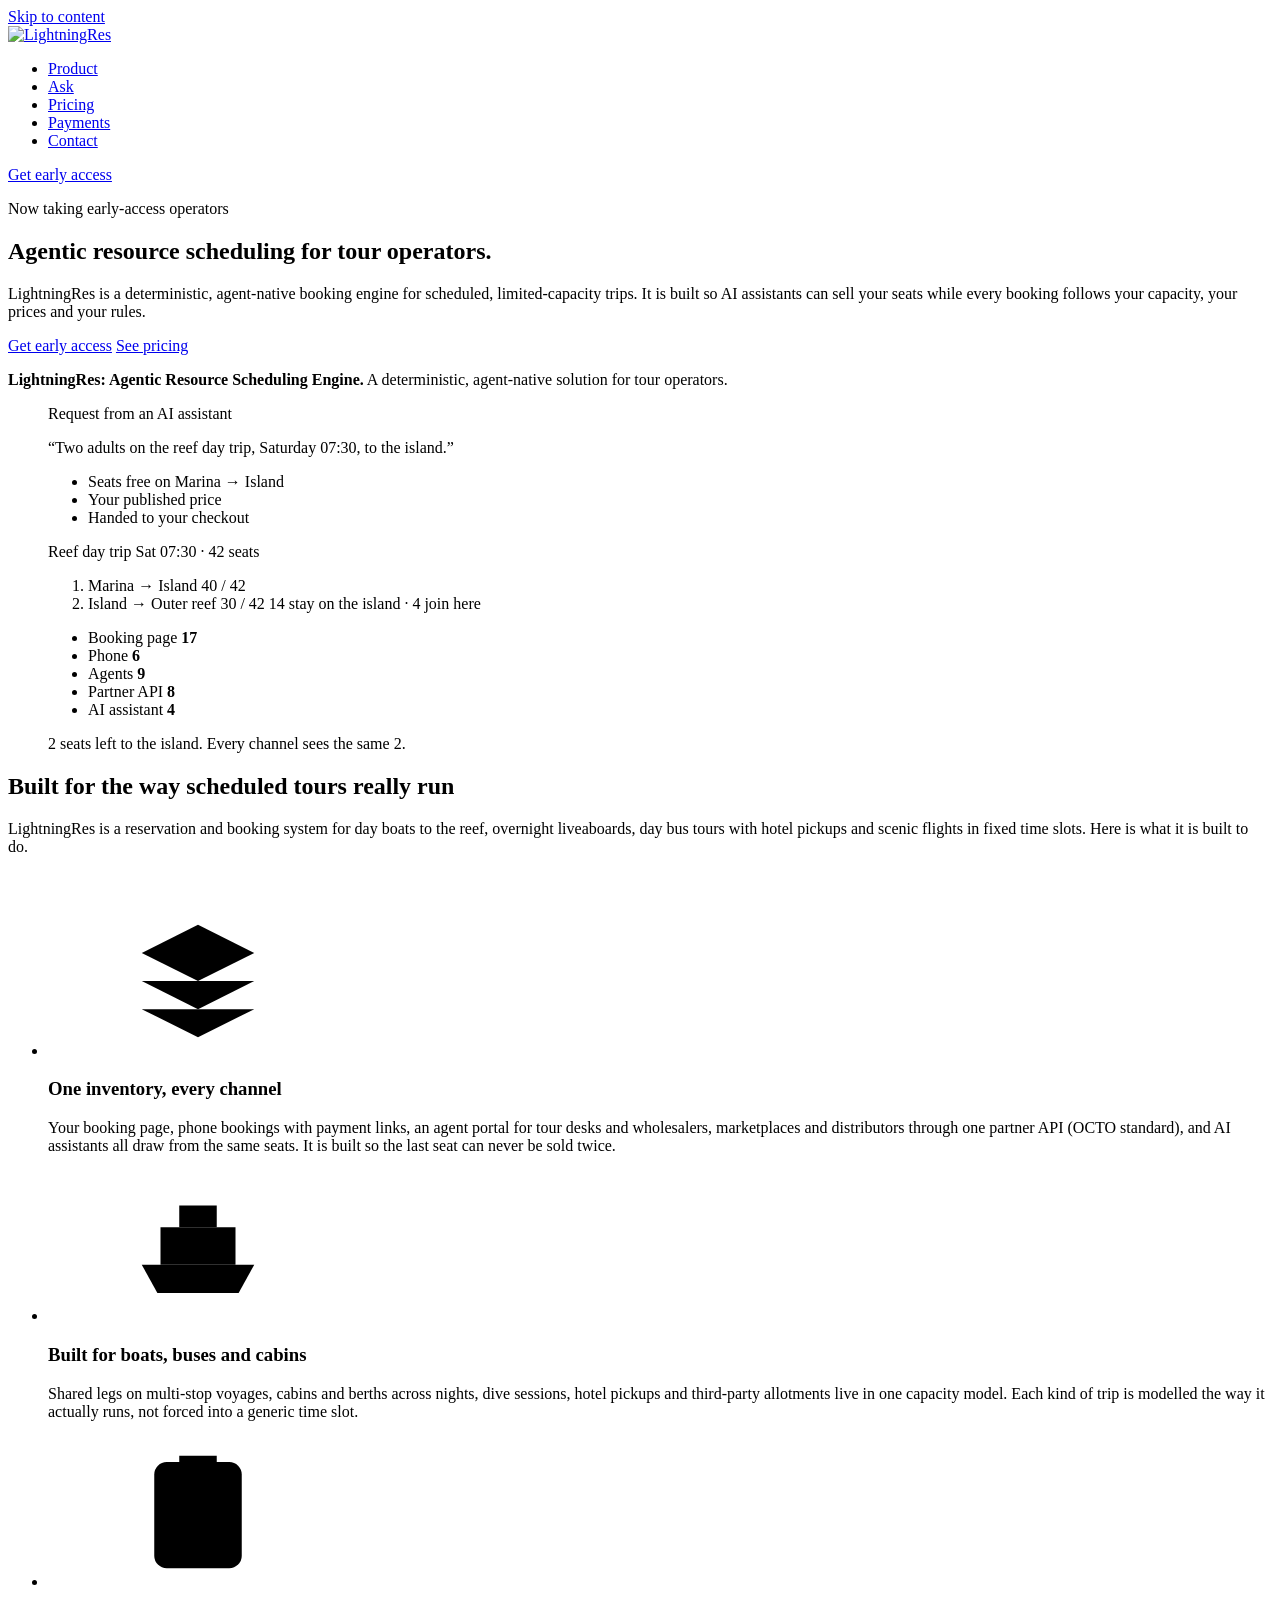
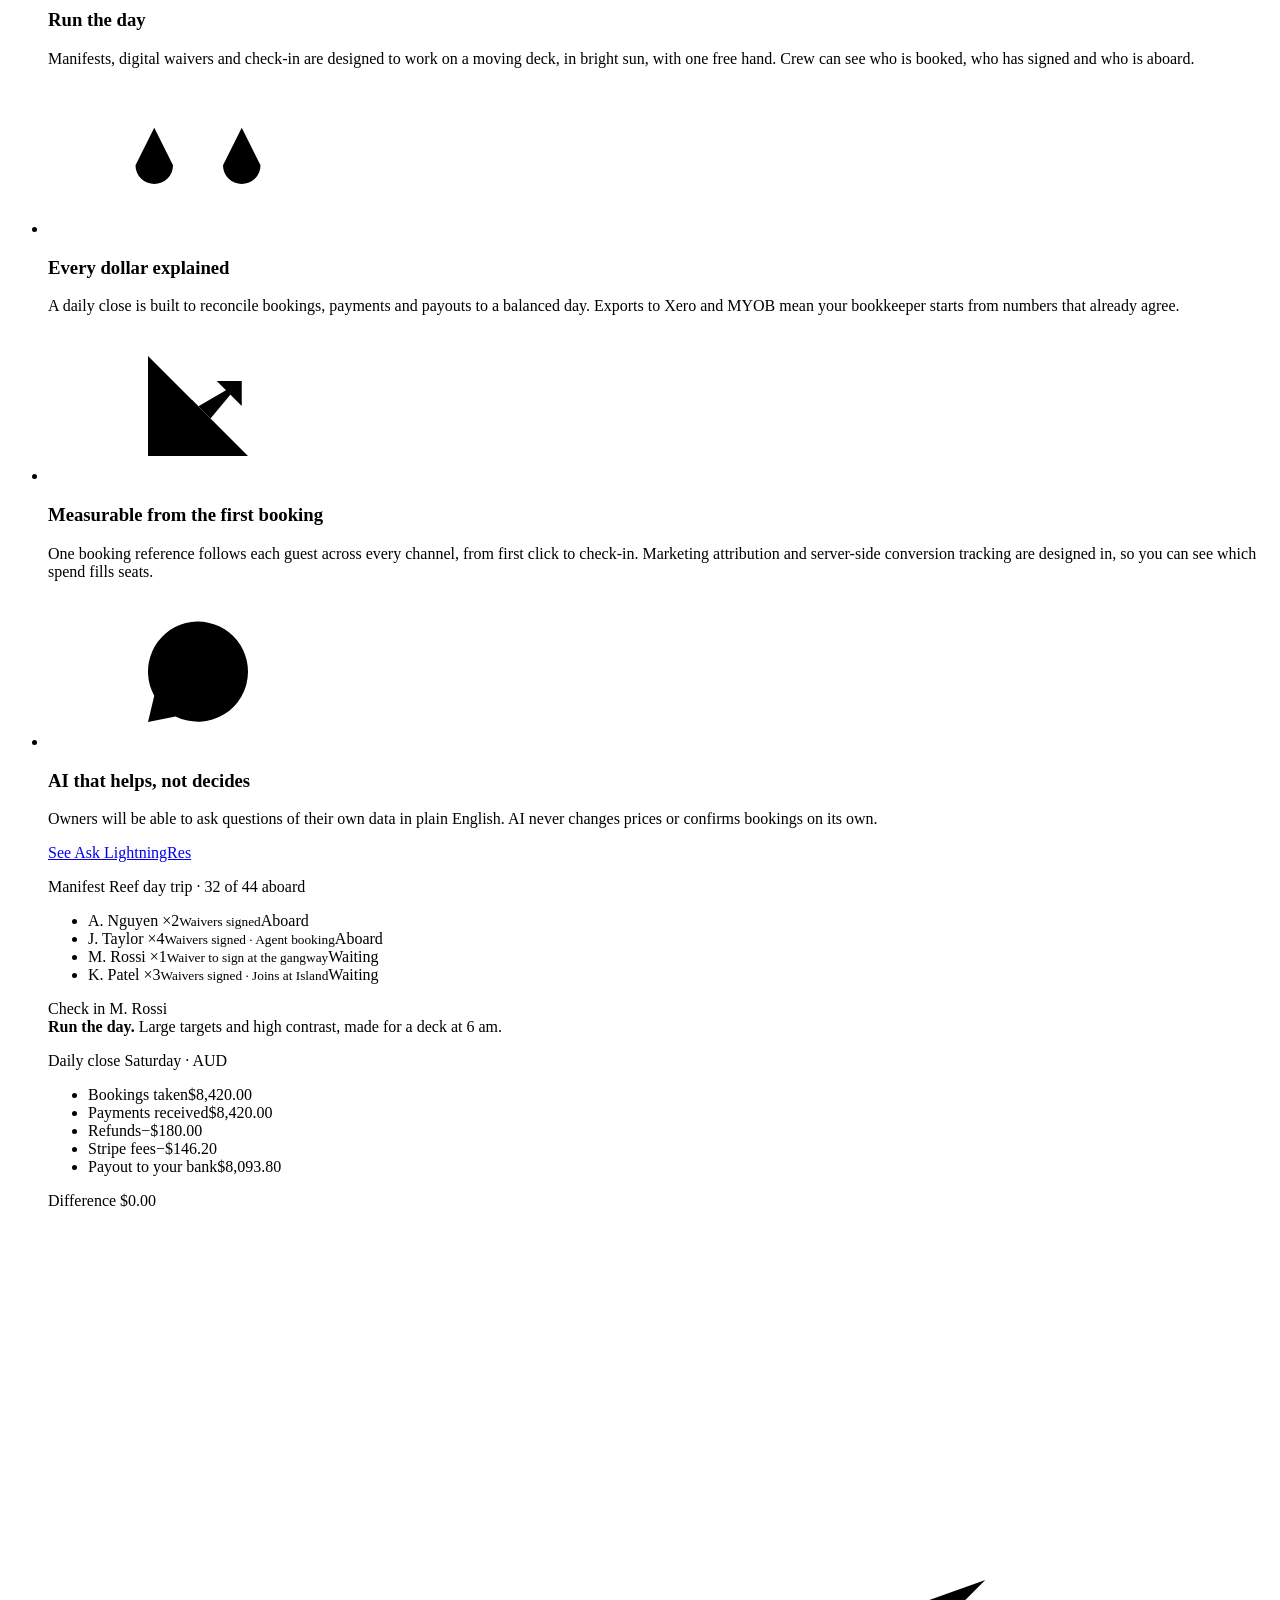
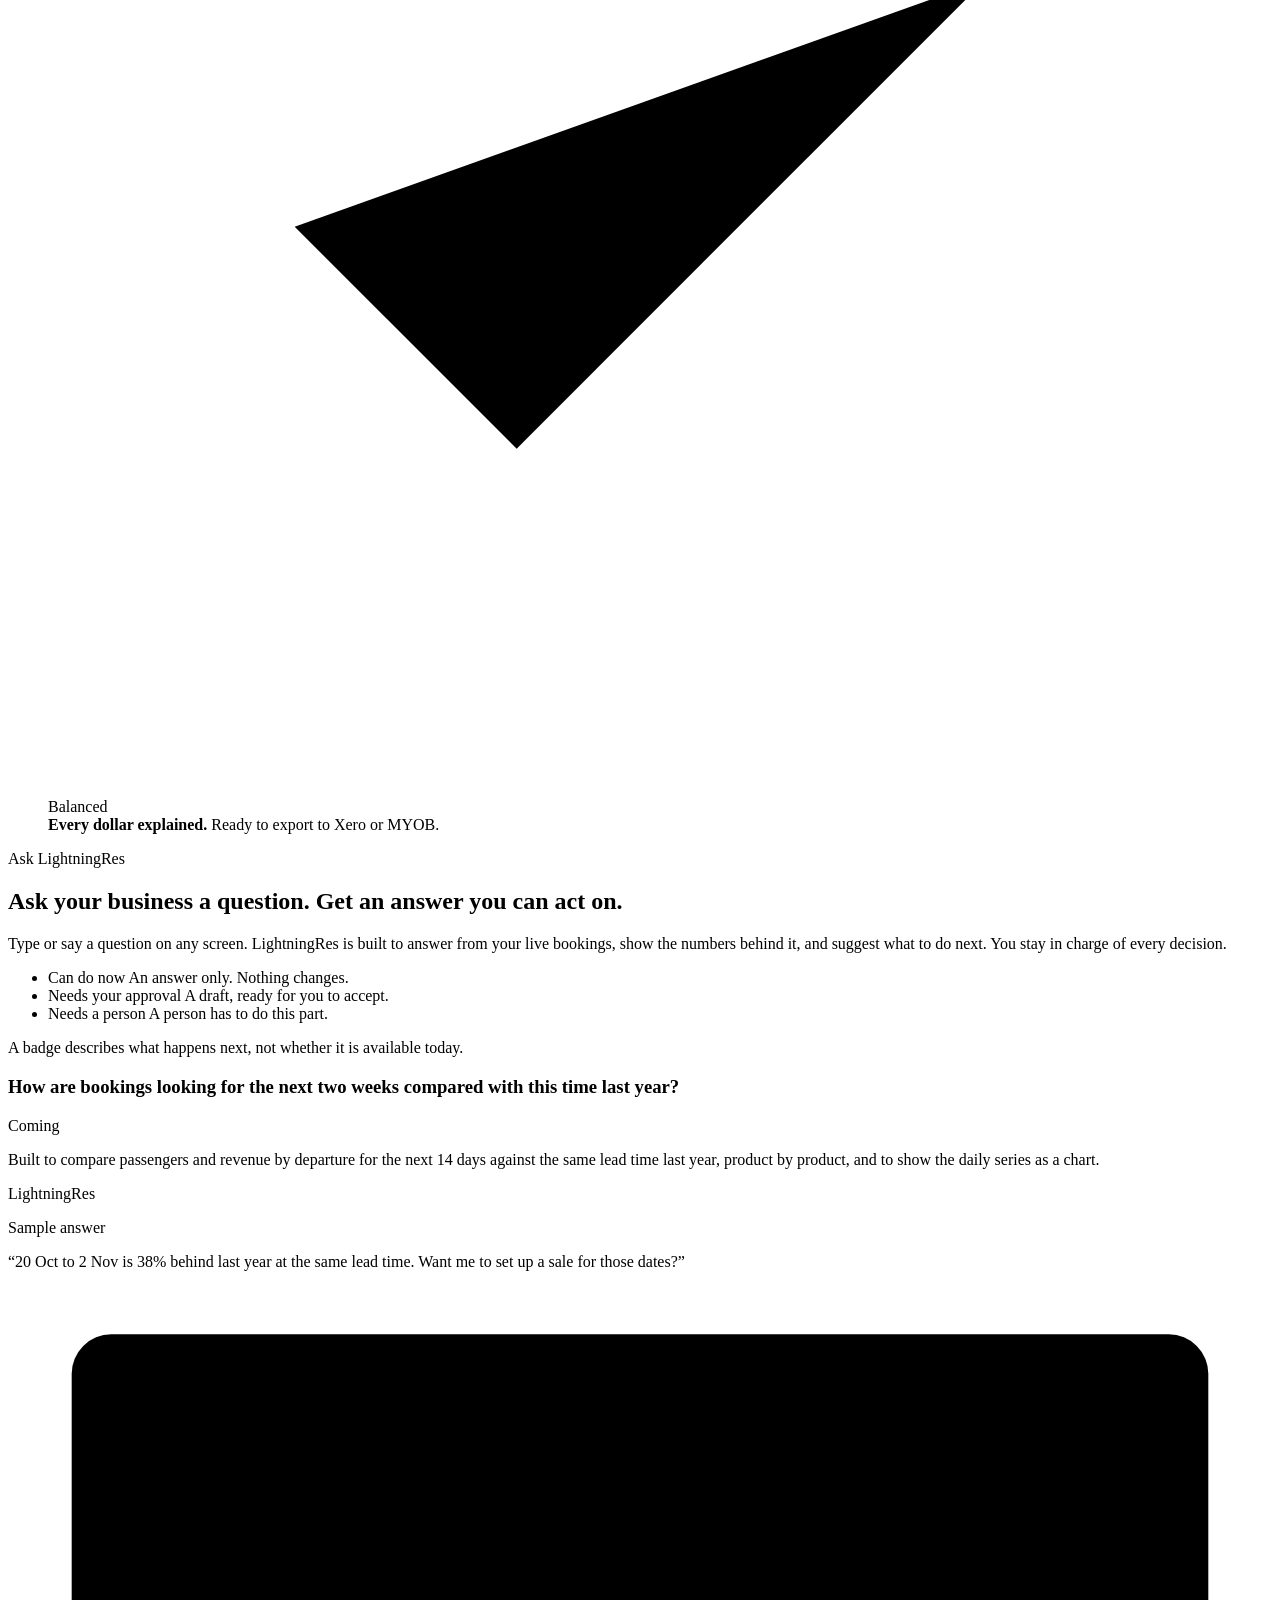
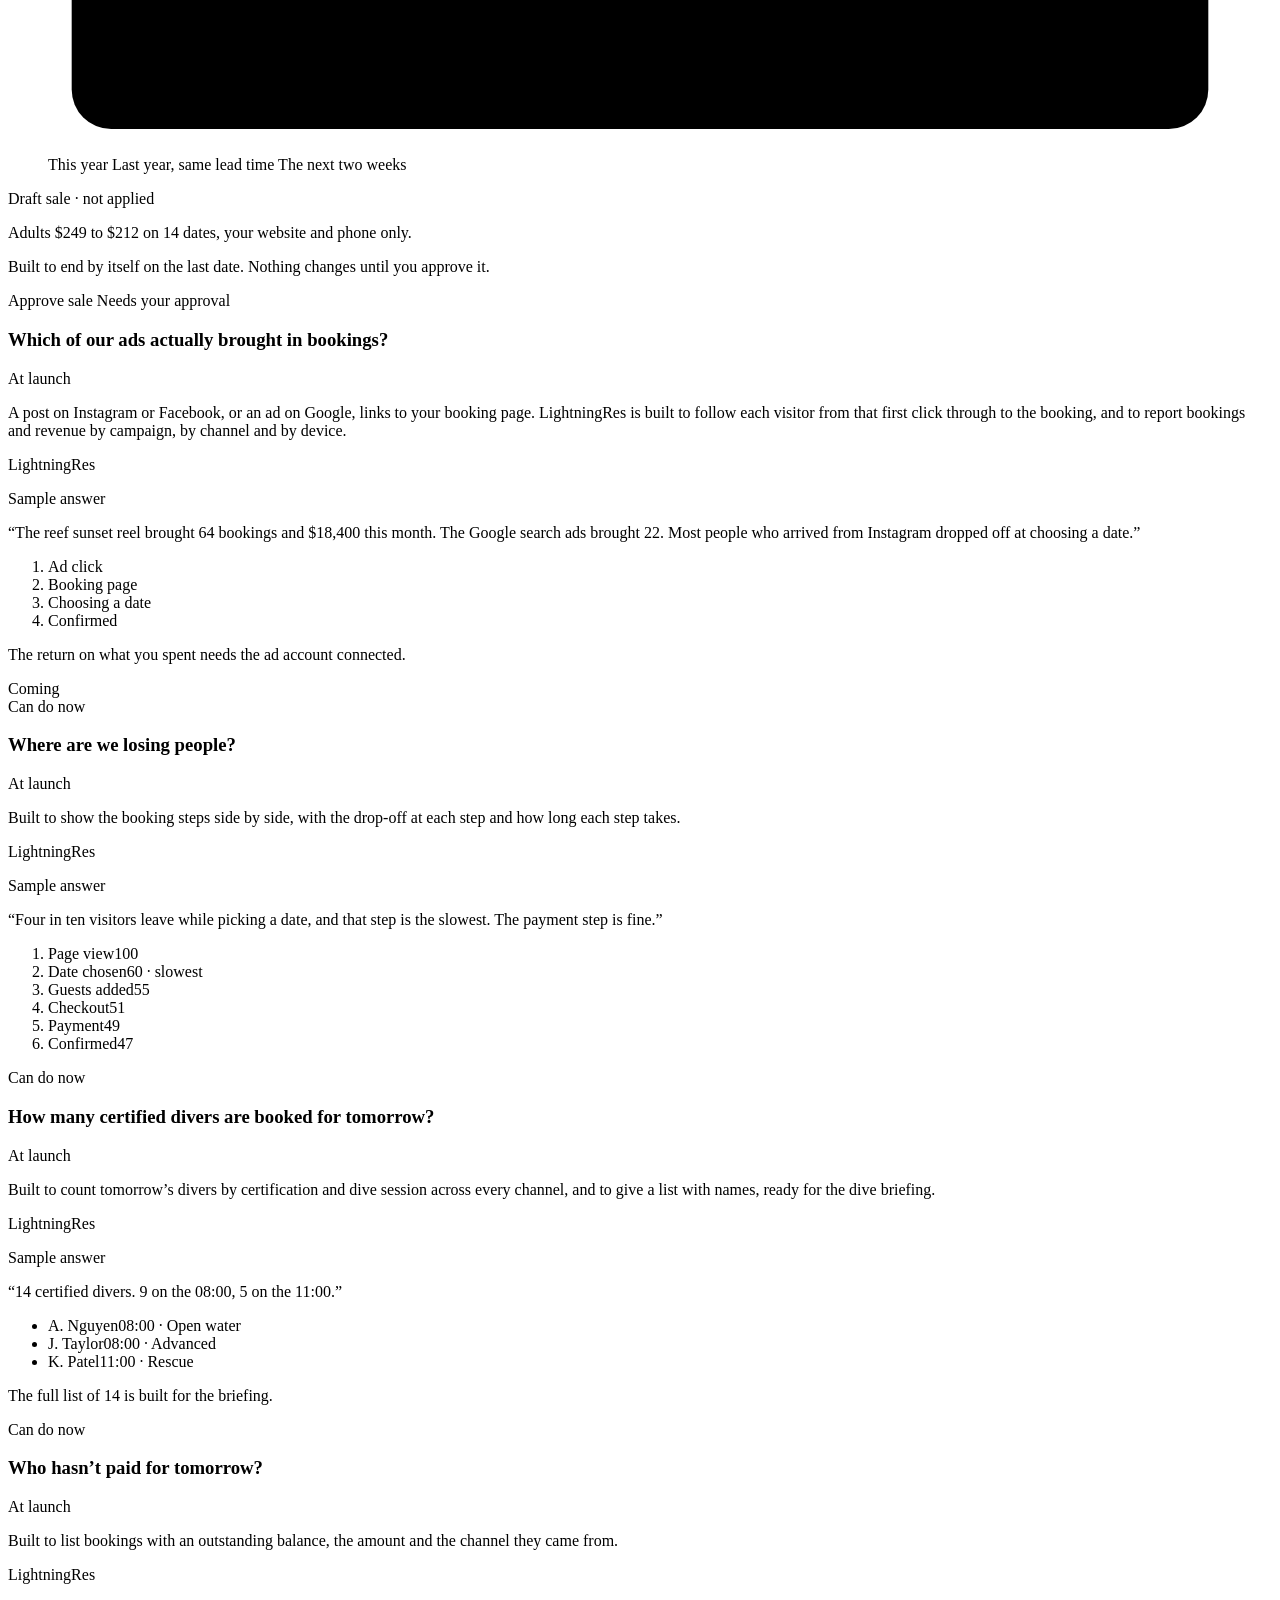
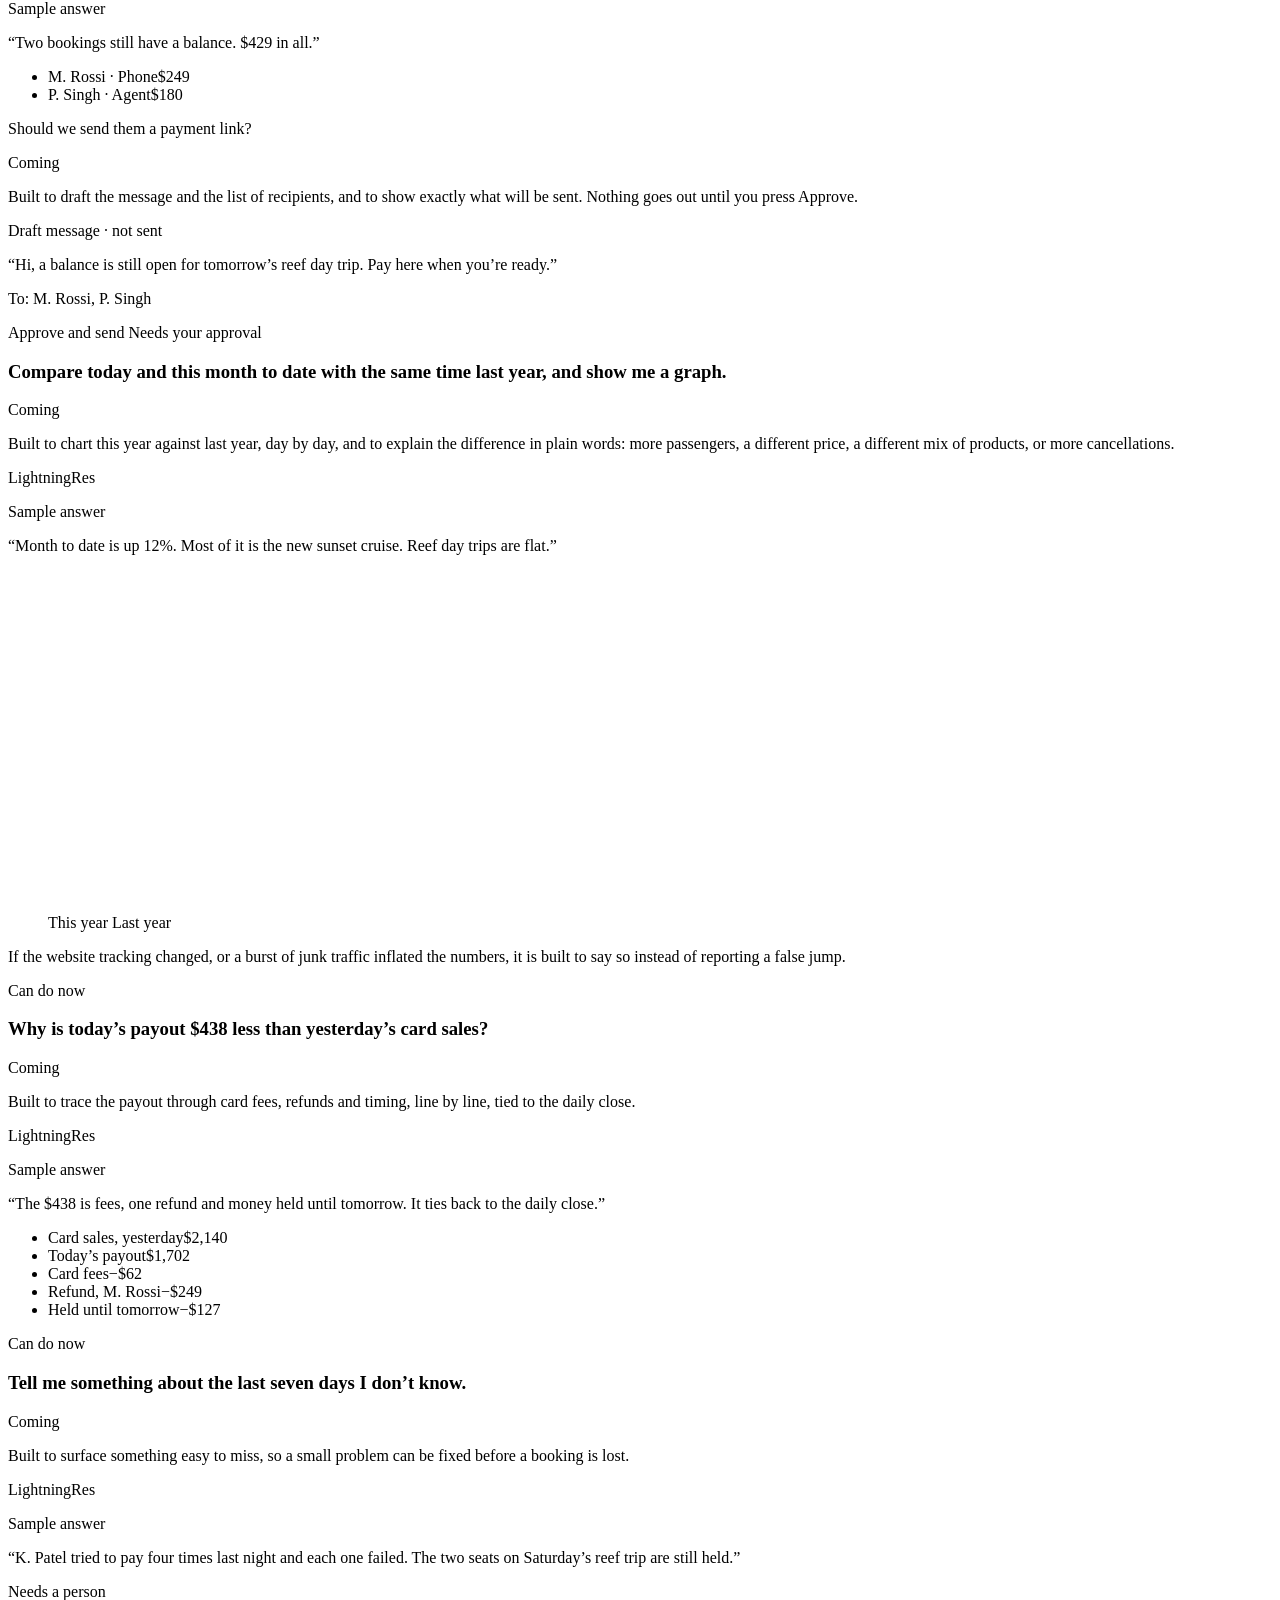
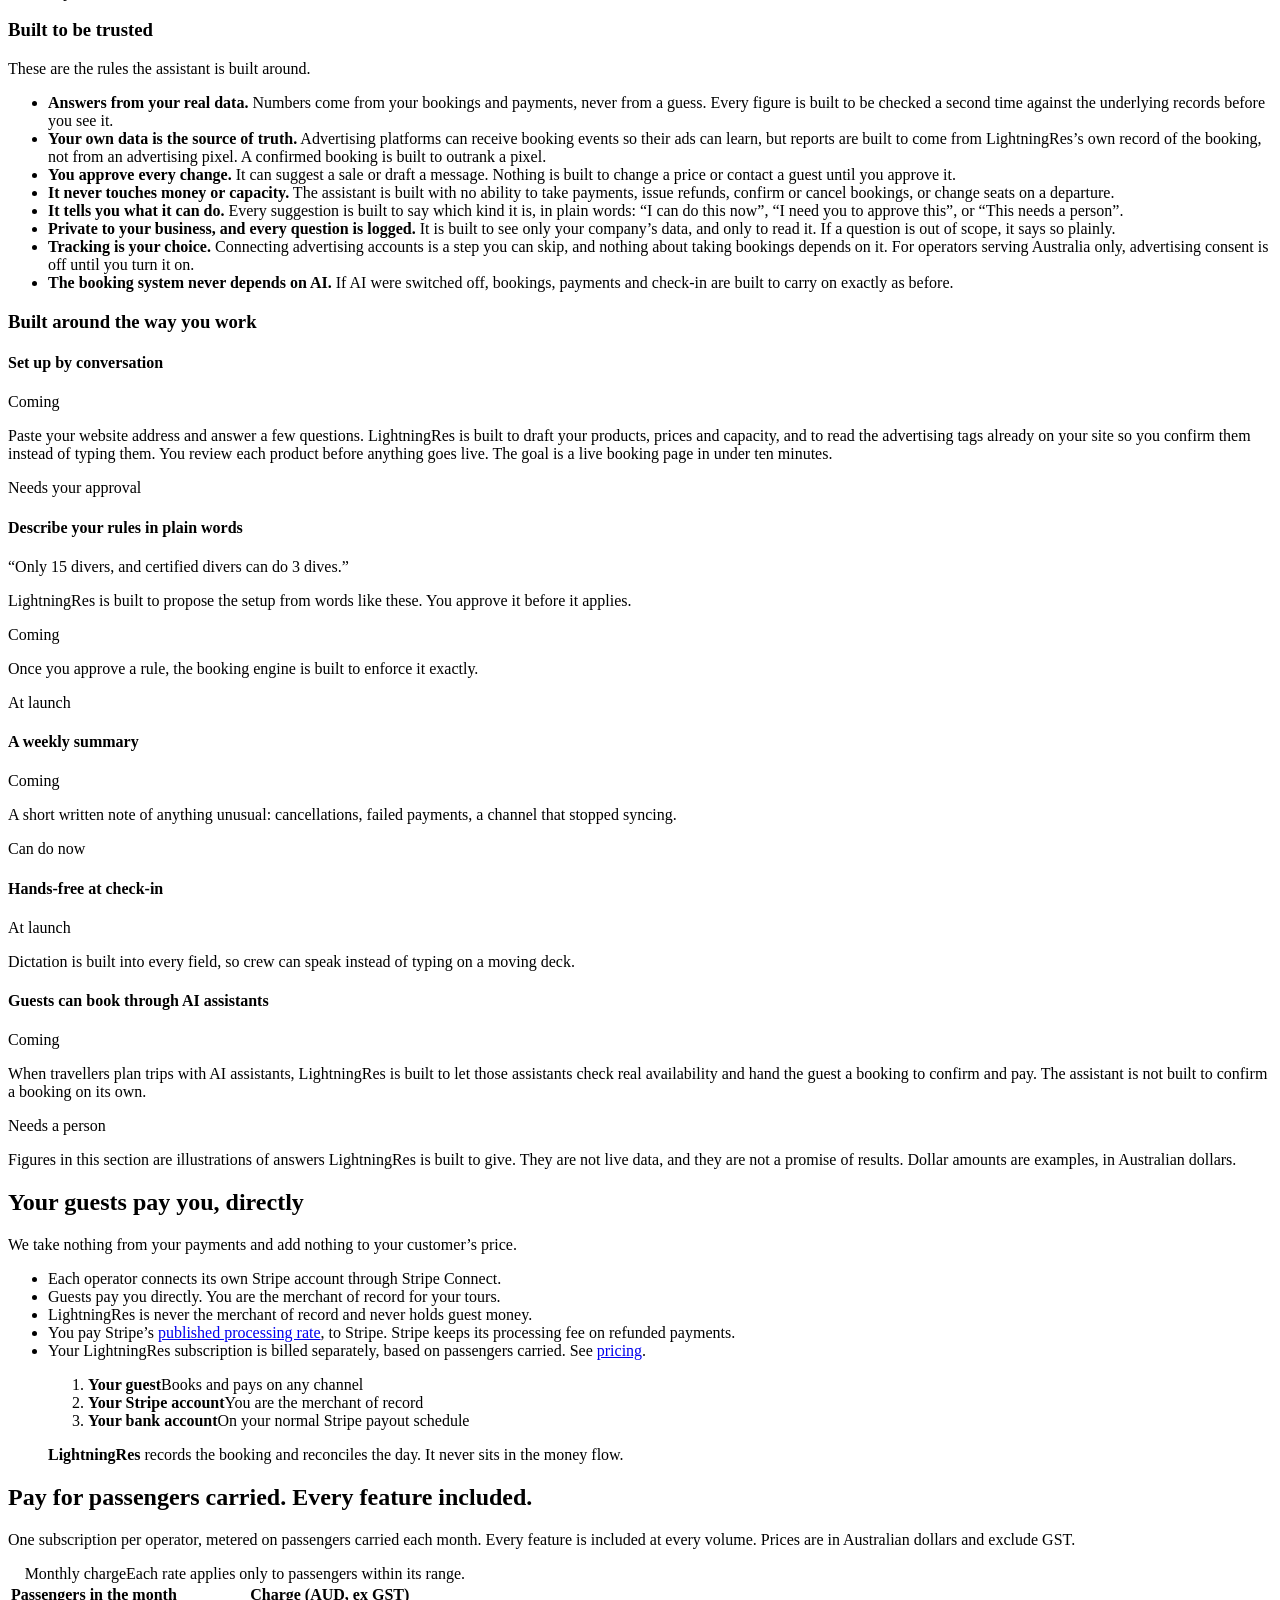
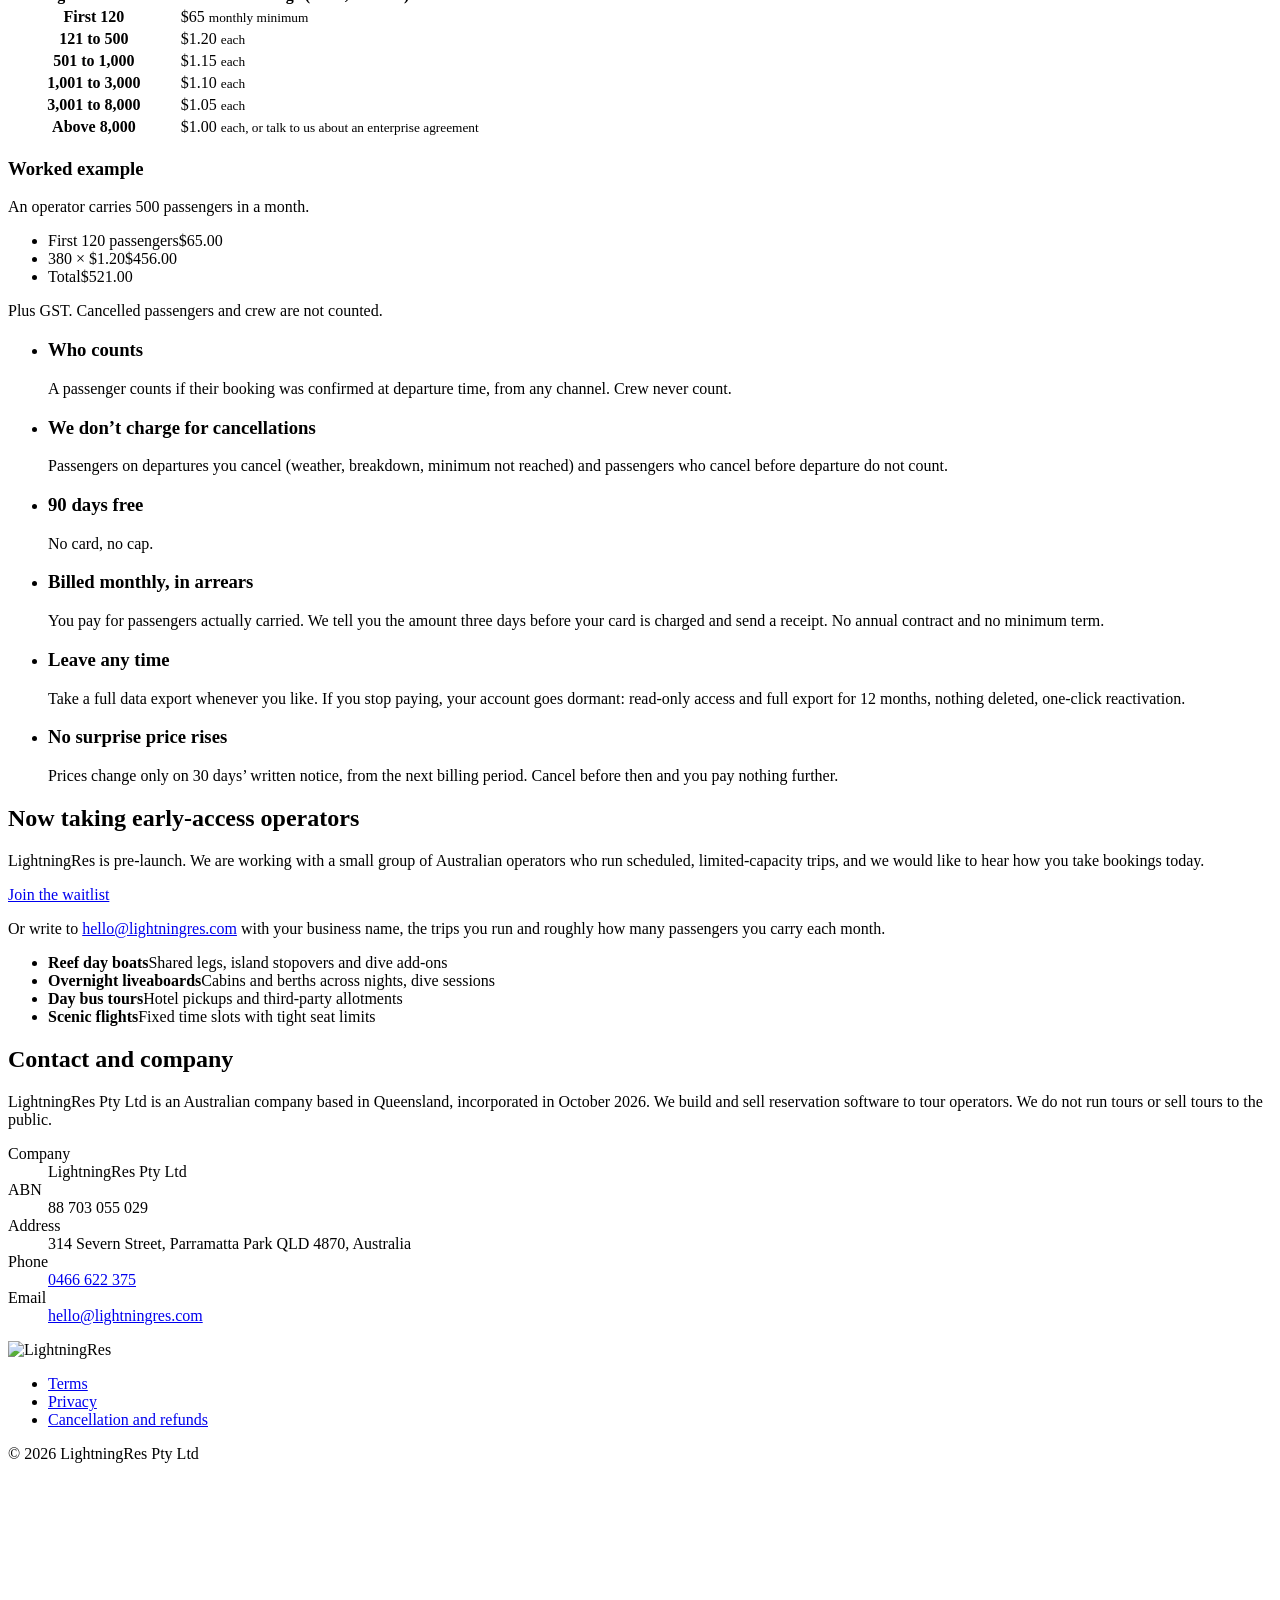
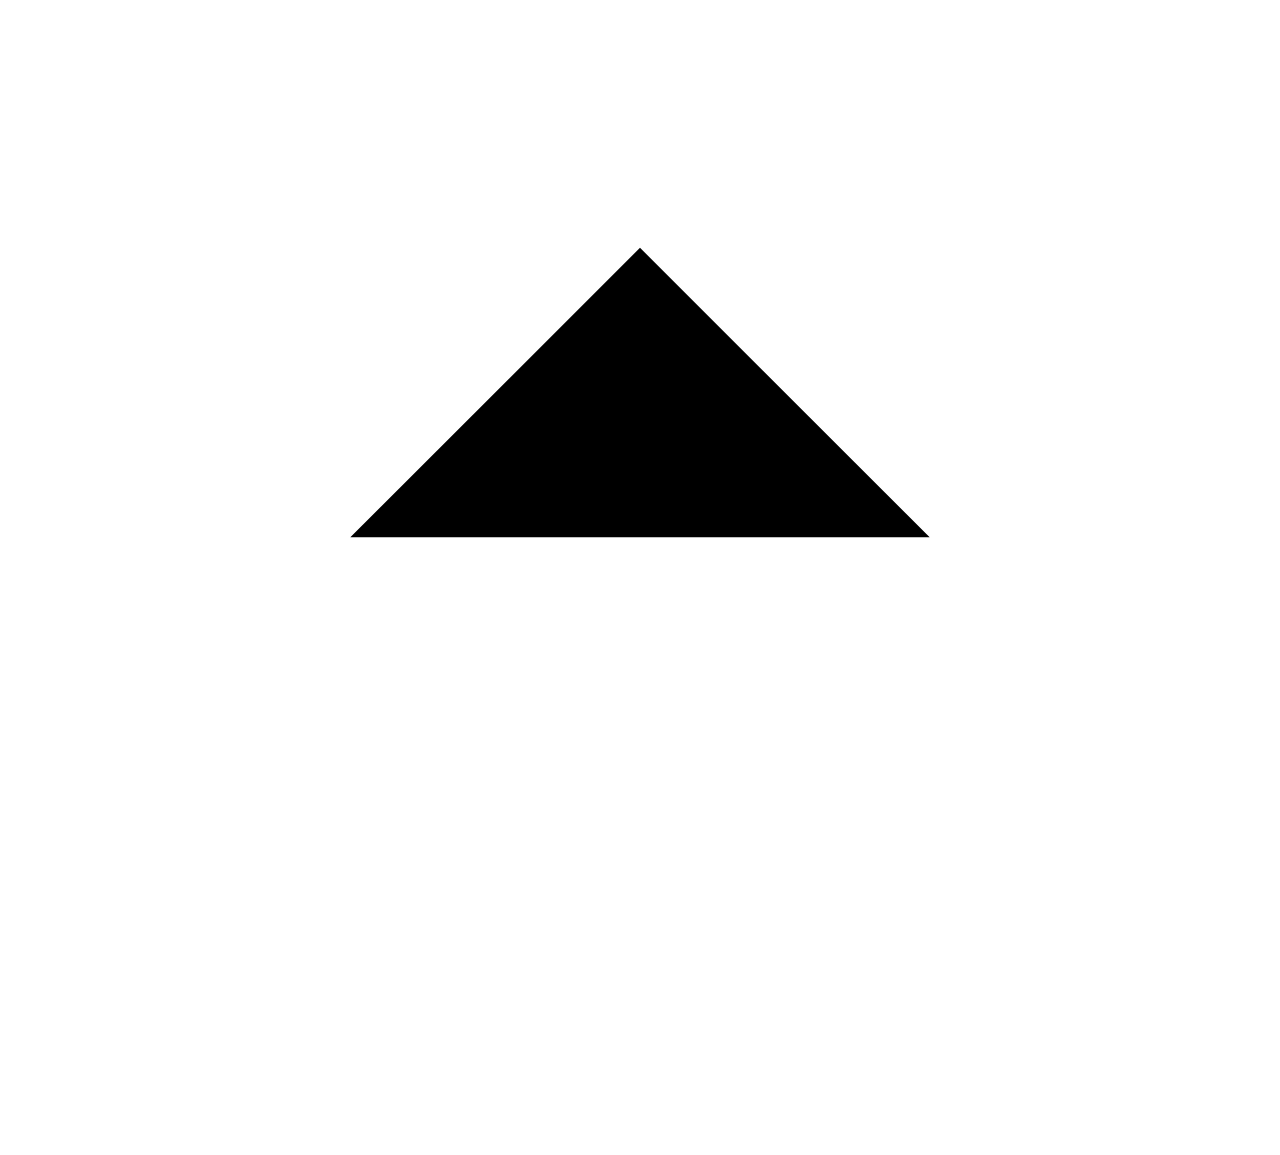
==== commit 50213718: "Link Stripe's published processing rate to Stripe's pricing page. Co-authored-by: Cursor <cursoragen" ====
--- a/public/index.html
+++ b/public/index.html
@@ -517,7 +517,7 @@
             <li>Each operator connects its own Stripe account through Stripe Connect.</li>
             <li>Guests pay you directly. You are the merchant of record for your tours.</li>
             <li>LightningRes is never the merchant of record and never holds guest money.</li>
-            <li>You pay Stripe’s published processing rate, to Stripe. Stripe keeps its processing fee on refunded payments.</li>
+            <li>You pay Stripe’s <a href="https://stripe.com/au/pricing">published processing rate</a>, to Stripe. Stripe keeps its processing fee on refunded payments.</li>
             <li>Your LightningRes subscription is billed separately, based on passengers carried. See <a href="#pricing">pricing</a>.</li>
           </ul>
         </div>
